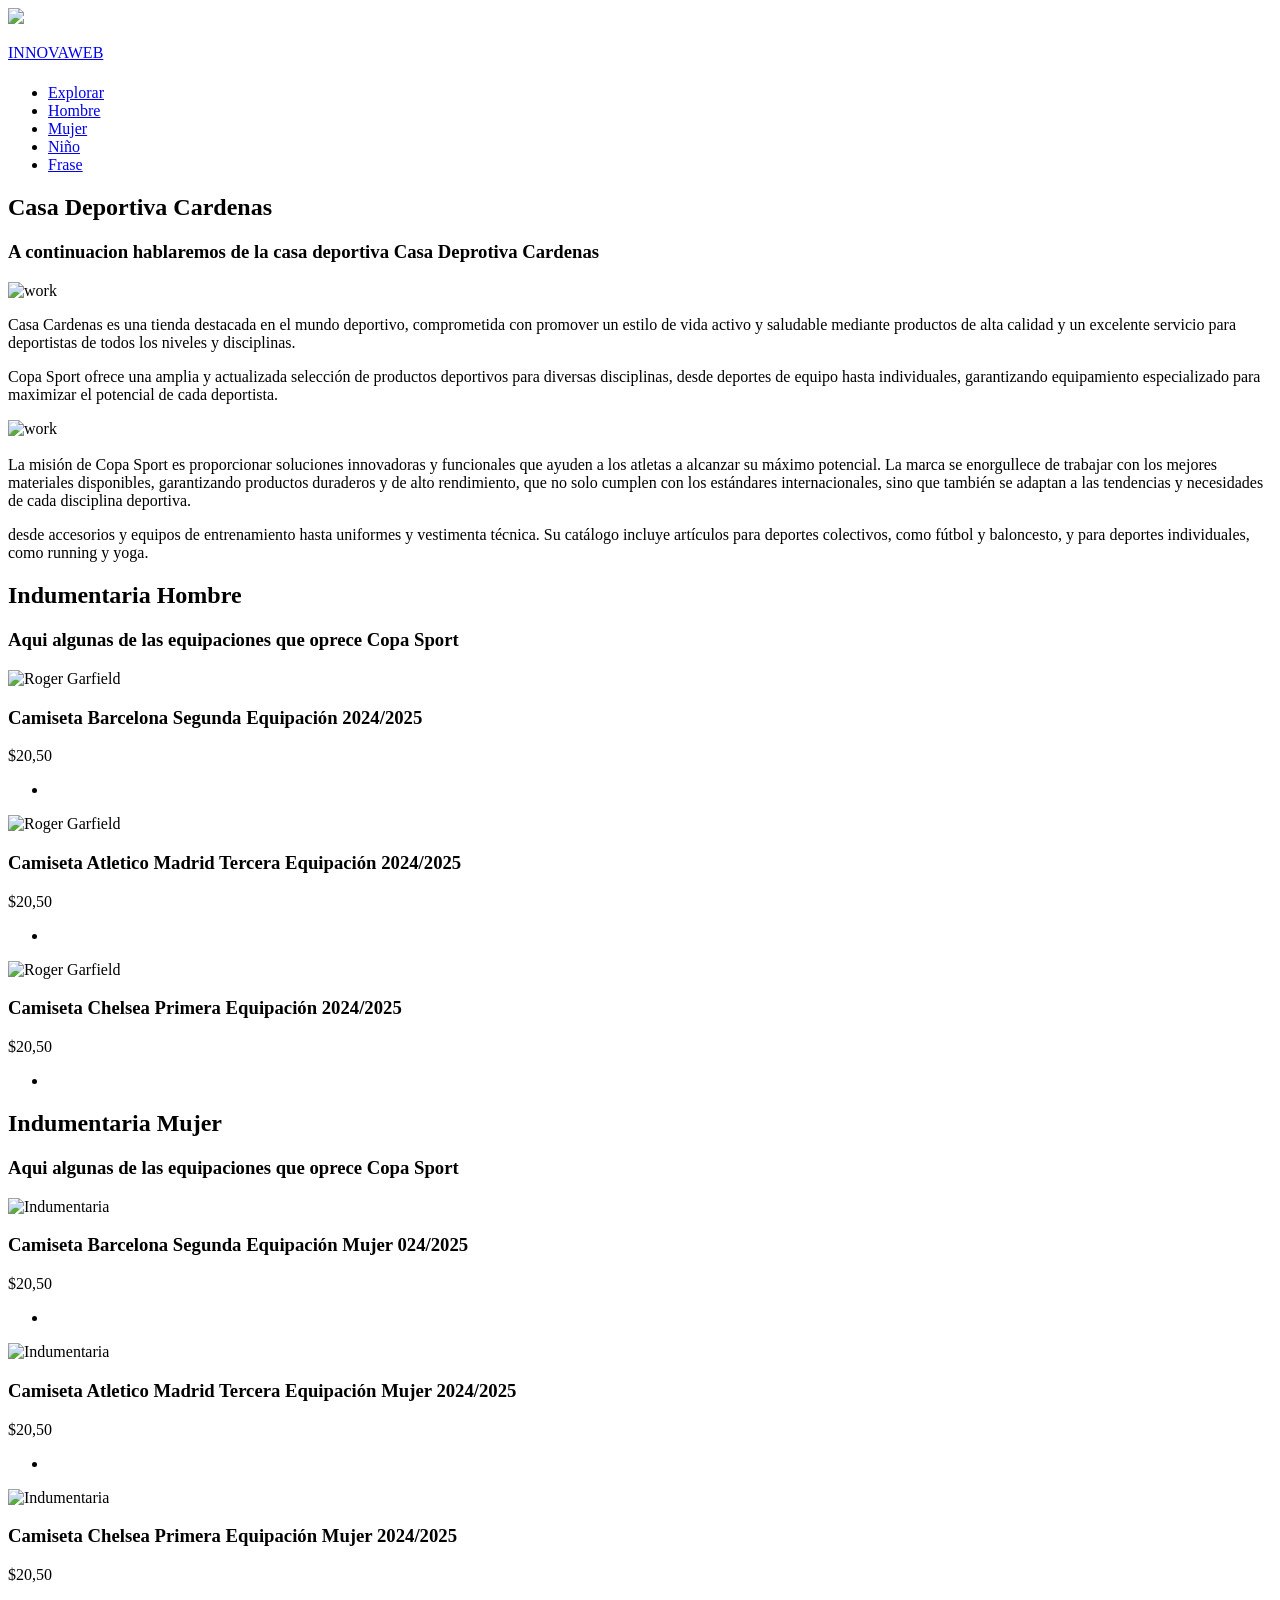
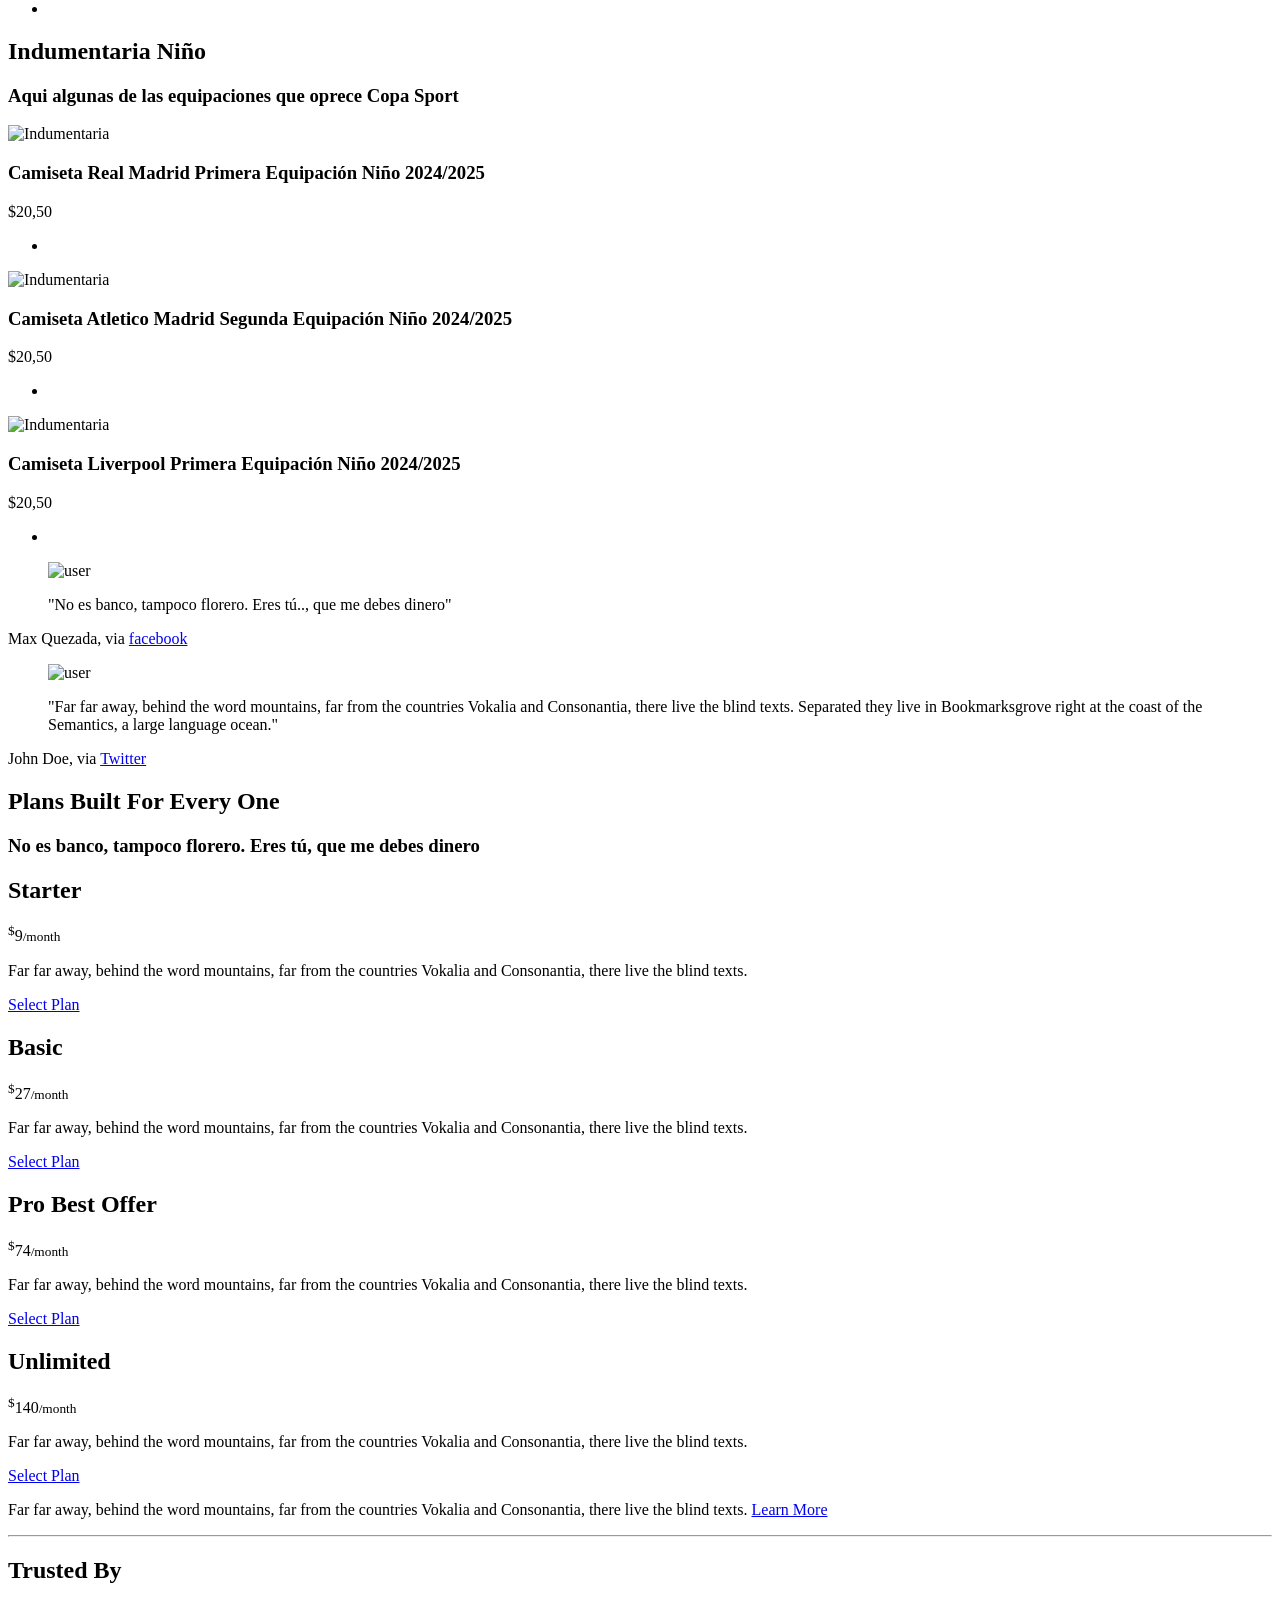
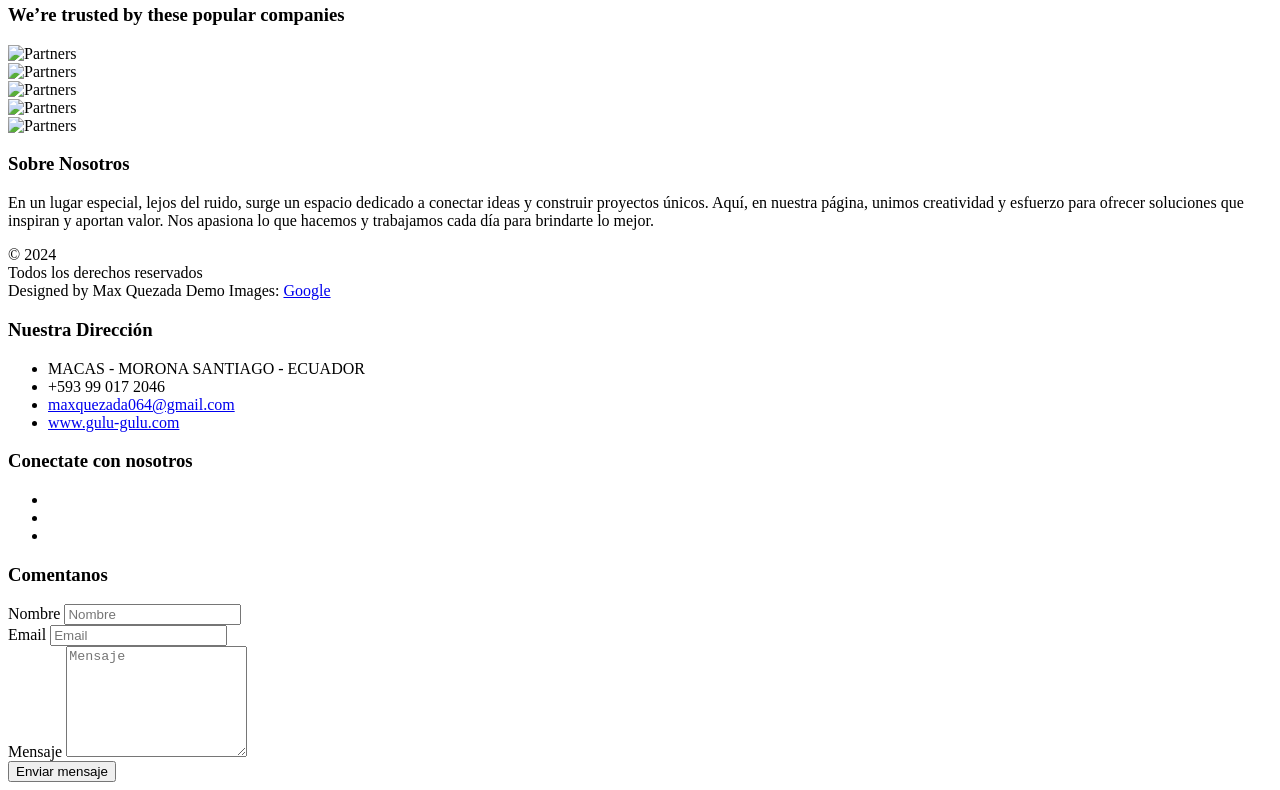
==== CARDENAS.html @ 596f9e13 "Add files via upload" ====
<!DOCTYPE html>
<!--[if lt IE 7]>      <html class="no-js lt-ie9 lt-ie8 lt-ie7"> <![endif]-->
<!--[if IE 7]>         <html class="no-js lt-ie9 lt-ie8"> <![endif]-->
<!--[if IE 8]>         <html class="no-js lt-ie9"> <![endif]-->
<!--[if gt IE 8]><!--> <html class="no-js"> <!--<![endif]-->
	<head>
	<meta charset="utf-8">
	<meta http-equiv="X-UA-Compatible" content="IE=edge">
	<title>Casa Cardenas</title>
	<meta name="viewport" content="width=device-width, initial-scale=1">
	<meta name="description" content="Free HTML5 Template by FREEHTML5.CO" />
	<meta name="keywords" content="free html5, free template, free bootstrap, html5, css3, mobile first, responsive" />
	<meta name="author" content="FREEHTML5.CO" />

	<meta property="og:title" content=""/>
	<meta property="og:image" content=""/>
	<meta property="og:url" content=""/>
	<meta property="og:site_name" content=""/>
	<meta property="og:description" content=""/>
	<meta name="twitter:title" content="" />
	<meta name="twitter:image" content="" />
	<meta name="twitter:url" content="" />
	<meta name="twitter:card" content="" />

	<!-- Place favicon.ico and apple-touch-icon.png in the root directory -->
	<link rel="shortcut icon" href="favicon.ico">

	<link href='https://fonts.googleapis.com/css?family=PT+Sans:400,700,400italic,700italic' rel='stylesheet' type='text/css'>
	
	<!-- Animate.css -->
	<link rel="stylesheet" href="css/animate.css">
	<!-- Icomoon Icon Fonts-->
	<link rel="stylesheet" href="css/icomoon.css">
	<!-- Simple Line Icons -->
	<link rel="stylesheet" href="css/simple-line-icons.css">
	<!-- Bootstrap  -->
	<link rel="stylesheet" href="css/bootstrap.css">
	<!-- Owl Carousel  -->
	<link rel="stylesheet" href="css/owl.carousel.min.css">
	<link rel="stylesheet" href="css/owl.theme.default.min.css">
	<!-- Style -->
	<link rel="stylesheet" href="css/style.css">


	<!-- Modernizr JS -->
	<script src="js/modernizr-2.6.2.min.js"></script>
	<!-- FOR IE9 below -->
	<!--[if lt IE 9]>
	<script src="js/respond.min.js"></script>
	<![endif]-->

	</head>
	<body>
	<header role="banner" id="fh5co-header">
		<div class="fluid-container">
			<nav class="navbar navbar-default">
				<div class="navbar-header" style="height: 60px;">
					<a href="index.html"><img  class="logo" src="images/logofinal.png"><p class="logo">INNOVAWEB</p></a>
				</div>
				<div id="navbar" class="navbar-collapse collapse">
					<ul class="nav navbar-nav navbar-right">
						<li><a href="#" data-nav-section="explore"><span>Explorar</span></a></li>
						<li><a href="#" data-nav-section="Hombre"><span>Hombre</span></a></li>
						<li><a href="#" data-nav-section="mujer"><span>Mujer</span></a></li>
						<li><a href="#" data-nav-section="niño"><span>Niño</span></a></li>
						<li><a href="#" data-nav-section="testimony"><span>Frase</span></a></li>
					</ul>
				</div>
			</nav>
	  </div>
	</header>



	<section id="fh5co-explore" data-section="explore">
		<div class="container">
			<div class="row">
				<div class="col-md-12 section-heading text-center">
					<h2 id="tite" class="to-animate">Casa Deportiva Cardenas</h2>
					<div class="row">
						<div class="col-md-8 col-md-offset-2 subtext to-animate">
							<h3>A continuacion hablaremos de la casa deportiva Casa Deprotiva Cardenas</h3>
						</div>
					</div>
				</div>
			</div>
		</div>
			

		<div class="fh5co-explore">
			<div class="container">
				<div class="row">
					<div class="col-md-8 col-md-push-5 to-animate-2">
						<img class="cardenas" src="images/cardenas1.jpg" alt="work">
					</div>
					<div class="col-md-4 col-md-pull-8 to-animate-2">
						<div class="mt">
							<p>Casa Cardenas es una tienda destacada en el mundo deportivo, comprometida con promover un estilo de vida activo 
								y saludable mediante productos de alta calidad y un excelente servicio para deportistas de todos los niveles y disciplinas.</p>
							<p>Copa Sport ofrece una amplia y actualizada selección de productos deportivos para diversas disciplinas, 
							desde deportes de equipo hasta individuales, garantizando equipamiento especializado para maximizar el potencial de cada deportista.</p>
							</ul>
						</div>
					</div>
					
				</div>
			</div>
		</div>


		<div class="fh5co-explore fh5co-explore-bg-color">
			<div class="container">
				<div class="row">
					<div class="col-md-8 col-md-pull-1 to-animate-3">
						<img class="cardenas2" src="images/cardenas3.jpg" alt="work" width="500%">
					</div>
					<div class="col-md-4 to-animate-3">
						<div class="mt">
							<div>
								<h3></h3>
								<p>La misión de Copa Sport es proporcionar soluciones innovadoras y funcionales 
									que ayuden a los atletas a alcanzar su máximo potencial. La marca se enorgullece de
									 trabajar con los mejores materiales disponibles, garantizando productos duraderos 
									 y de alto rendimiento, que no solo cumplen con los estándares internacionales, 
									 sino que también se adaptan a las tendencias y necesidades de cada disciplina deportiva.</p>
								<p>desde accesorios 
									y equipos de entrenamiento hasta
									uniformes y vestimenta técnica. Su catálogo incluye artículos para deportes colectivos, como fútbol y
									baloncesto, y para deportes individuales, como running y yoga.</p>
							</div>
						</div>
					</div>
				</div>
			</div>
		</div>		

		<section id="fh5co-team" data-section="Hombre">
			<div class="fh5co-team">
				<div class="container">
					<div class="row">
						<div class="col-md-12 section-heading text-center">
							<h2 class="to-animate">Indumentaria Hombre</h2>
							<div class="row">
								<div class="col-md-8 col-md-offset-2 subtext">
									<h3 class="to-animate">Aqui algunas de las equipaciones que oprece Copa Sport </h3>
								</div>
							</div>
						</div>
					</div>
	
					<div class="row">
						<div class="col-md-4">
							<div class="team-box text-center to-animate-2">
								<div class="user"><img class="img-reponsive" src="images/H/barce.png" alt="Roger Garfield"></div>
								<h3>Camiseta Barcelona Segunda Equipación 2024/2025</h3>
								<span class="position">$20,50</span>
								<ul class="social-media">
									<li><a href="https://www.facebook.com/profile.php?id=100075611397763" class="facebook"><i class="icon-facebook"></i></a></li>
								</ul>
							</div>
						</div>
	
					<div class="row">
						<div class="col-md-4">
							<div class="team-box text-center to-animate-2">
									<div class="user"><img class="img-reponsive" src="images/H/barcelona.png" alt="Roger Garfield"></div>
									<h3>Camiseta Atletico Madrid Tercera Equipación 2024/2025</h3>
									<span class="position">$20,50</span>
									<ul class="social-media">
										<li><a href="https://www.facebook.com/profile.php?id=100075611397763" class="facebook"><i class="icon-facebook"></i></a></li>
									</ul>
							</div>
						</div>
	
					<div class="row">
						<div class="col-md-4">
							<div class="team-box text-center to-animate-2">
										<div class="user"><img class="img-reponsive" src="images/H/barcelona2.avif" alt="Roger Garfield"></div>
										<h3>Camiseta Chelsea Primera Equipación 2024/2025</h3>
										<span class="position">$20,50</span>
										<ul class="social-media">
											<li><a href="https://www.facebook.com/profile.php?id=100075611397763" class="facebook"><i class="icon-facebook"></i></a></li>
										</ul>
							</div>
						</div>
					</div>
				</div>
			</div>
		</section>
	
		<section id="fh5co-team" data-section="mujer">
			<div class="fh5co-team">
				<div class="container">
					<div class="row">
						<div class="col-md-12 section-heading text-center">
							<h2 class="to-animate">Indumentaria Mujer</h2>
							<div class="row">
								<div class="col-md-8 col-md-offset-2 subtext">
									<h3 class="to-animate">Aqui algunas de las equipaciones que oprece Copa Sport </h3>
								</div>
							</div>
						</div>
					</div>
	
					<div class="row">
						<div class="col-md-4">
							<div class="team-box text-center to-animate-2">
								<div class="user"><img class="img-reponsive" src="images/M/españa2.png" alt="Indumentaria"></div>
								<h3>Camiseta Barcelona Segunda Equipación Mujer 024/2025</h3>
								<span class="position">$20,50</span>
								<ul class="social-media">
									<li><a href="https://www.facebook.com/profile.php?id=100075611397763" class="facebook"><i class="icon-facebook"></i></a></li>
								</ul>
							</div>
						</div>
	
					<div class="row">
						<div class="col-md-4">
							<div class="team-box text-center to-animate-2">
									<div class="user"><img class="img-reponsive" src="images/M/italia.png" alt="Indumentaria"></div>
									<h3>Camiseta Atletico Madrid Tercera Equipación Mujer 2024/2025</h3>
									<span class="position">$20,50</span>
									<ul class="social-media">
										<li><a href="https://www.facebook.com/profile.php?id=100075611397763" class="facebook"><i class="icon-facebook"></i></a></li>
									</ul>
							</div>
						</div>
	
					<div class="row">
						<div class="col-md-4">
							<div class="team-box text-center to-animate-2">
										<div class="user"><img class="img-reponsive" src="images/M/mexico.png" alt="Indumentaria"></div>
										<h3>Camiseta Chelsea Primera Equipación Mujer 2024/2025</h3>
	
										<span class="position">$20,50</span>
										<ul class="social-media">
											<li><a href="https://www.facebook.com/profile.php?id=100075611397763" class="facebook"><i class="icon-facebook"></i></a></li>
										</ul>
							</div>
						</div>
					</div>
				</div>
			</div>
		</section>
	
		<section id="fh5co-team" data-section="niño">
				<div class="container">
					<div class="row">
						<div class="col-md-12 section-heading text-center">
							<h2 class="to-animate">Indumentaria Niño</h2>
							<div class="row">
								<div class="col-md-8 col-md-offset-2 subtext">
									<h3 class="to-animate">Aqui algunas de las equipaciones que oprece Copa Sport </h3>
								</div>
							</div>
						</div>
					</div>
	
					<div class="row">
						<div class="col-md-4">
							<div class="team-box text-center to-animate-2">
								<div class="user"><img class="img-reponsive"  src="images/N/niño4.png" alt="Indumentaria"></div>
								<h3>Camiseta Real Madrid Primera Equipación Niño 2024/2025</h3>
								<span class="position">$20,50</span>
								<ul class="social-media">
									<li><a href="https://www.facebook.com/profile.php?id=100075611397763" class="facebook"><i class="icon-facebook"></i></a></li>
								</ul>
							</div>
						</div>
	
					<div class="row">
						<div class="col-md-4">
							<div class="team-box text-center to-animate-2">
									<div class="user"><img style="width: 100px;" class="img-reponsive" src="images/N/niño3.png" alt="Indumentaria"></div>
									<h3>Camiseta Atletico Madrid Segunda Equipación Niño 2024/2025</h3>
									<span class="position">$20,50</span>
									<ul class="social-media">
										<li><a href="https://www.facebook.com/profile.php?id=100075611397763" class="facebook"><i class="icon-facebook"></i></a></li>
									</ul>
							</div>
						</div>
	
					<div class="row">
						<div class="col-md-4">
							<div class="team-box text-center to-animate-2">
										<div class="user"><img class="img-reponsive" src="images/N/niño6.png" alt="Indumentaria"></div>
										<h3>Camiseta Liverpool Primera Equipación Niño 2024/2025</h3>
										<span class="position">$20,50</span>
										<ul class="social-media">
											<li><a href="https://www.facebook.com/profile.php?id=100075611397763" class="facebook"><i class="icon-facebook"></i></a></li>
										</ul>
							</div>
						</div>
					</div>
				</div>
			</div>
		</section>
	
	

	</section>
	<section id="fh5co-testimony" data-section="testimony">
		<div class="container">
			<div class="row">
				<div class="col-md-12 to-animate">
					<div class="wrap-testimony">
						<div class="owl-carousel-fullwidth">
							<div class="item">
								<div class="testimony-slide active text-center">
									<figure>
										<img src="images/foto.jpg" alt="user">
									</figure>
									<blockquote>
										<p>"No es banco, tampoco florero. Eres tú.., que me debes dinero"</p>
									</blockquote>
									<span>Max Quezada, via <a href="https://www.facebook.com/profile.php?id=100068853425227" class="twitter">facebook</a></span>
								</div>
							</div>
				
							<div class="item">
								<div class="testimony-slide active text-center">
									<figure>
										<img src="images/person2.jpg" alt="user">
									</figure>
									<blockquote>
										<p>"Far far away, behind the word mountains, far from the countries Vokalia and Consonantia, there live the blind texts. Separated they live in Bookmarksgrove right at the coast of the Semantics, a large language ocean."</p>
									</blockquote>
									<span>John Doe, via <a href="#" class="twitter">Twitter</a></span>
								</div>
							</div>
						</div>
					</div>
				</div>
			</div>
		</div>
	</section>


	
	<section id="fh5co-pricing" data-section="pricing">
		<div class="fh5co-pricing">
			<div class="container">
				<div class="row">
					<div class="col-md-12 section-heading text-center">
						<h2 class="to-animate">Plans Built For Every One</h2>
						<div class="row">
							<div class="col-md-8 col-md-offset-2 subtext">
								<h3 class="to-animate">No es banco, tampoco florero. Eres tú, que me debes dinero </h3>
							</div>
						</div>
					</div>
				</div>

				<div class="row">
					<div class="pricing">
						<div class="col-md-3">
							<div class="price-box to-animate-2">
								<h2 class="pricing-plan">Starter</h2>
								<div class="price"><sup class="currency">$</sup>9<small>/month</small></div>
								<p>Far far away, behind the word mountains, far from the countries Vokalia and Consonantia, there live the blind texts. </p>
								<a href="#" class="btn btn-select-plan btn-sm">Select Plan</a>
							</div>
						</div>

						<div class="col-md-3">
							<div class="price-box to-animate-2">
								<h2 class="pricing-plan">Basic</h2>
								<div class="price"><sup class="currency">$</sup>27<small>/month</small></div>
								<p>Far far away, behind the word mountains, far from the countries Vokalia and Consonantia, there live the blind texts. </p>
								<a href="#" class="btn btn-select-plan btn-sm">Select Plan</a>
							</div>
						</div>

						<div class="col-md-3">
							<div class="price-box to-animate-2 popular">
								<h2 class="pricing-plan pricing-plan-offer">Pro <span>Best Offer</span></h2>
								<div class="price"><sup class="currency">$</sup>74<small>/month</small></div>
								<p>Far far away, behind the word mountains, far from the countries Vokalia and Consonantia, there live the blind texts. </p>
								<a href="#" class="btn btn-select-plan btn-sm">Select Plan</a>
							</div>
						</div>

						<div class="col-md-3">
							<div class="price-box to-animate-2">
								<h2 class="pricing-plan">Unlimited</h2>
								<div class="price"><sup class="currency">$</sup>140<small>/month</small></div>
								<p>Far far away, behind the word mountains, far from the countries Vokalia and Consonantia, there live the blind texts. </p>
								<a href="#" class="btn btn-select-plan btn-sm">Select Plan</a>
							</div>
						</div>
					</div>
				</div>

				<div class="row">
					<div class="col-md-6 col-md-offset-3 to-animate">
						<p>Far far away, behind the word mountains, far from the countries Vokalia and Consonantia, there live the blind texts. <a href="#">Learn More</a></p>
					</div>
				</div>

			</div>
		</div>
	</section>
	
	<hr>

	<section id="fh5co-trusted" data-section="trusted">
		<div class="fh5co-trusted">
			<div class="container">
				<div class="row">
					<div class="col-md-12 section-heading text-center">
						<h2 class="to-animate">Trusted By</h2>
						<div class="row">
							<div class="col-md-8 col-md-offset-2 subtext">
								<h3 class="to-animate">We’re trusted by these popular companies</h3>
							</div>
						</div>
					</div>
				</div>
				<div class="row">
					 <div class="col-md-2 col-sm-3 col-xs-6 col-sm-offset-0 col-md-offset-1">
					 	<div class="partner-logo to-animate-2">
					 		<img src="images/logo1.png" alt="Partners" class="img-responsive">
					 	</div>
					 </div>
				    <div class="col-md-2 col-sm-3 col-xs-6">
				    	<div class="partner-logo to-animate-2">
				    		<img src="images/logo2.png" alt="Partners" class="img-responsive">
						</div>
				    </div>
				    <div class="col-md-2 col-sm-3 col-xs-6">
				    	<div class="partner-logo to-animate-2">
				    		<img src="images/logo3.png" alt="Partners" class="img-responsive">
				    	</div>
				    </div>
				    <div class="col-md-2 col-sm-3 col-xs-6">
				    	<div class="partner-logo to-animate-2">
				    		<img src="images/logo4.png" alt="Partners" class="img-responsive">
				    	</div>
				    </div>
				    <div class="col-md-2 col-sm-12 col-xs-12">
				    	<div class="partner-logo to-animate-2">
				    		<img src="images/logo5.png" alt="Partners" class="img-responsive">
				    	</div>
				    </div>
				</div>
			</div>
		</div>
	</section>

	<div id="fh5co-footer" role="contentinfo">
		<div class="container">
			<div class="row">
				<div class="col-md-4 to-animate">
					<h3 class="section-title">Sobre Nosotros</h3>
					<p>En un lugar especial, lejos del ruido, surge un espacio dedicado a conectar ideas y construir proyectos únicos. Aquí, en nuestra página, unimos creatividad y esfuerzo para ofrecer soluciones que inspiran y aportan valor. Nos apasiona lo que hacemos y trabajamos cada día para brindarte lo mejor.</p>
					<p class="copy-right">&copy; 2024 <br>Todos los derechos reservados <br>
						Designed by Max Quezada
						Demo Images: <a href="http://google.com/" target="_blank">Google</a>
					</p>
				</div>

				<div class="col-md-4 to-animate">
					<h3 class="section-title">Nuestra Dirección</h3>
					<ul class="contact-info">
						<li><i class="icon-map-marker"></i>MACAS - MORONA SANTIAGO - ECUADOR</li>
						<li><i class="icon-phone"></i>+593 99 017 2046</li>
						<li><i class="icon-envelope"></i><a href="#">maxquezada064@gmail.com</a></li>
						<li><i class="icon-globe2"></i><a href="#">www.gulu-gulu.com</a></li>
					</ul>
					<h3 class="section-title">Conectate con nosotros</h3>
					<ul class="social-media">
						<li><a href="https://www.facebook.com/profile.php?id=100068853425227" class="facebook"><i class="icon-facebook"></i></a></li>
						<li><a href="https://x.com/MaxQuezada2007?t=zRsdZg6CLL-bFSlGlH47og&s=09" class="twitter"><i class="icon-twitter"></i></a></li>
						<li><a href="https://www.instagram.com/maxquezada_/?igsh=YXZkN3l1MndxYjZ3#" class="instagram"><i class="icon-instagram"></i></a></li>
					</ul>
				</div>
				<div class="col-md-4 to-animate">
					<h3 class="section-title">Comentanos</h3>
					<form class="contact-form">
						<div class="form-group">
							<label for="name" class="sr-only">Nombre</label>
							<input type="name" class="form-control" id="name" placeholder="Nombre">
						</div>
						<div class="form-group">
							<label for="email" class="sr-only">Email</label>
							<input type="email" class="form-control" id="email" placeholder="Email">
						</div>
						<div class="form-group">
							<label for="message" class="sr-only">Mensaje</label>
							<textarea class="form-control" id="message" rows="7" placeholder="Mensaje"></textarea>
						</div>
						<div class="form-group">
							<input type="submit" id="btn-submit" class="btn btn-send-message btn-md" value="Enviar mensaje">
						</div>
					</form>
				</div>
			</div>
		</div>
	</div>
	<div id="map" class="fh5co-map"></div>

	
	<!-- jQuery -->
	<script src="js/jquery.min.js"></script>
	<!-- jQuery Easing -->
	<script src="js/jquery.easing.1.3.js"></script>
	<!-- Bootstrap -->
	<script src="js/bootstrap.min.js"></script>
	<!-- Waypoints -->
	<script src="js/jquery.waypoints.min.js"></script>
	<!-- Stellar Parallax -->
	<script src="js/jquery.stellar.min.js"></script>
	<!-- Owl Carousel -->
	<script src="js/owl.carousel.min.js"></script>
	<!-- Google Map -->
	<script src="https://maps.googleapis.com/maps/api/js?key=AIzaSyCefOgb1ZWqYtj7raVSmN4PL2WkTrc-KyA&sensor=false"></script>
	<script src="js/google_map.js"></script>
	<!-- Main JS (Do not remove) -->
	<script src="js/main.js"></script>

	</body>
</html>
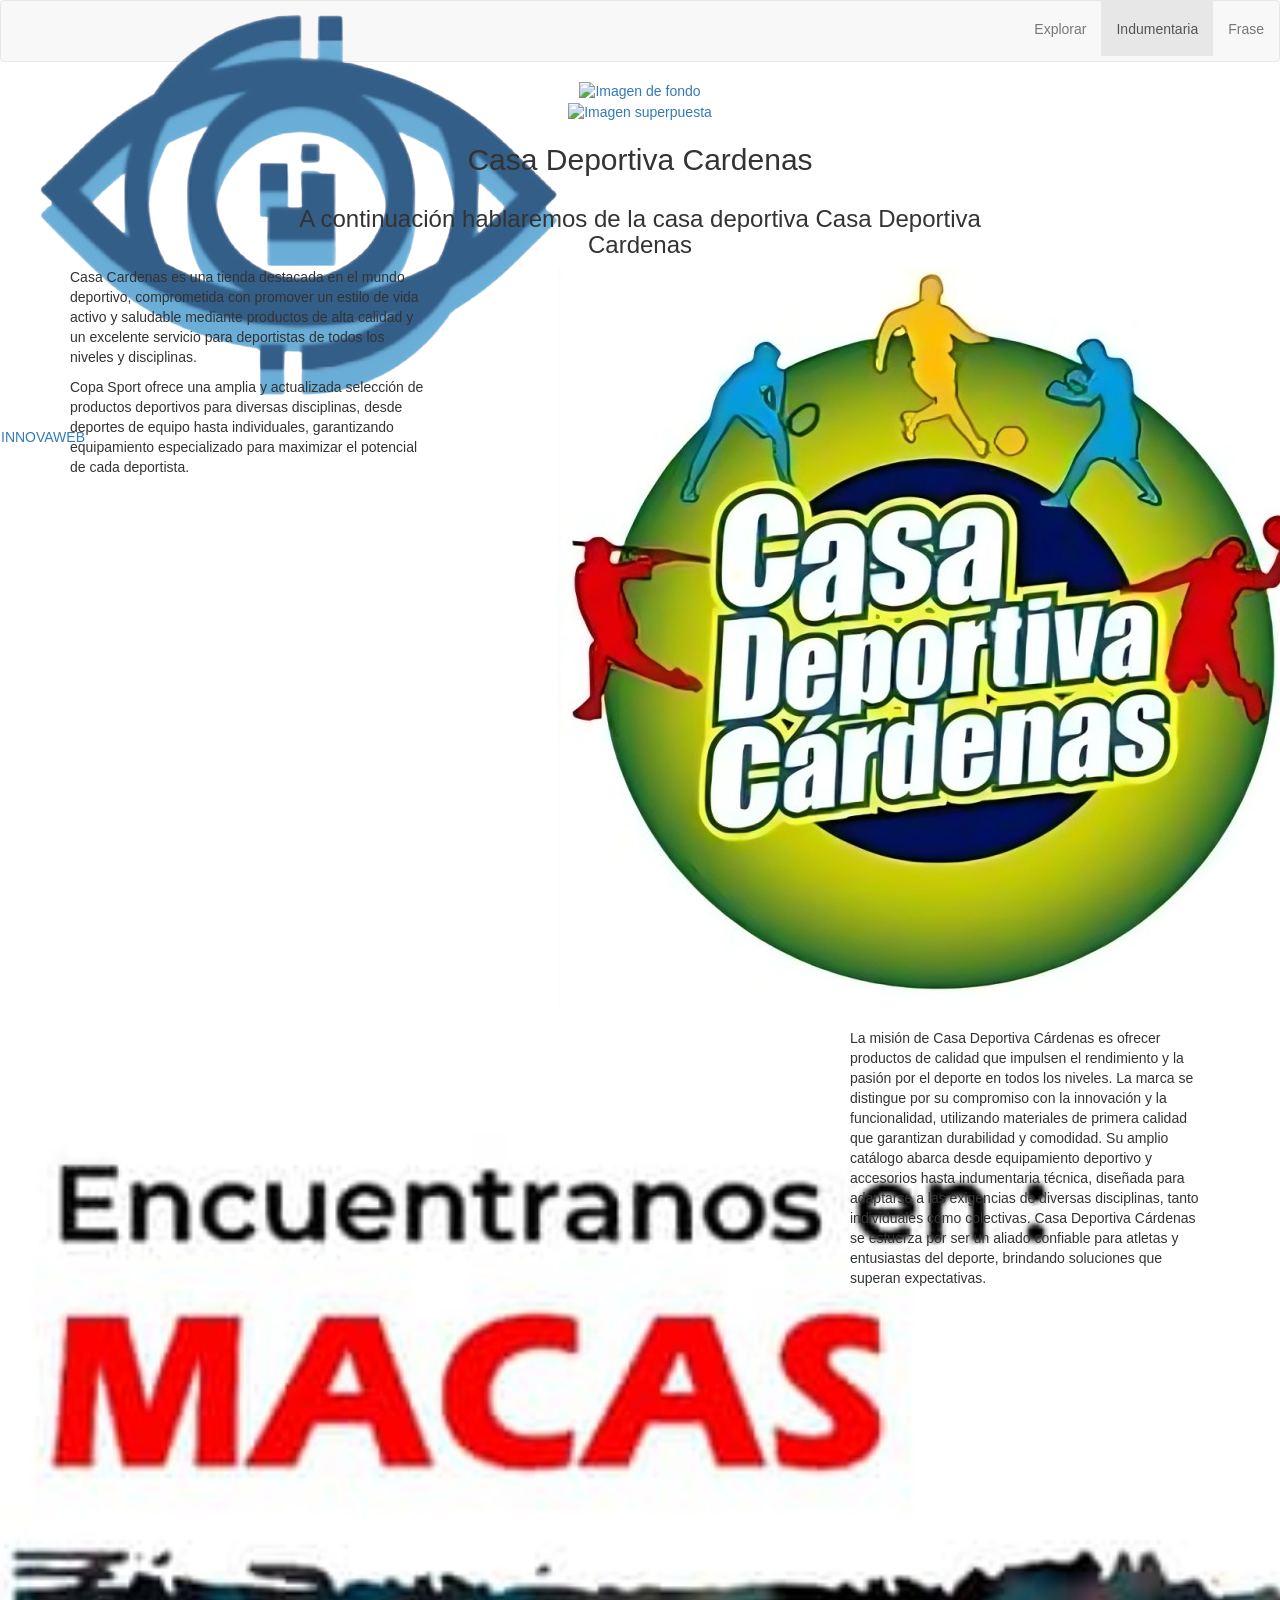
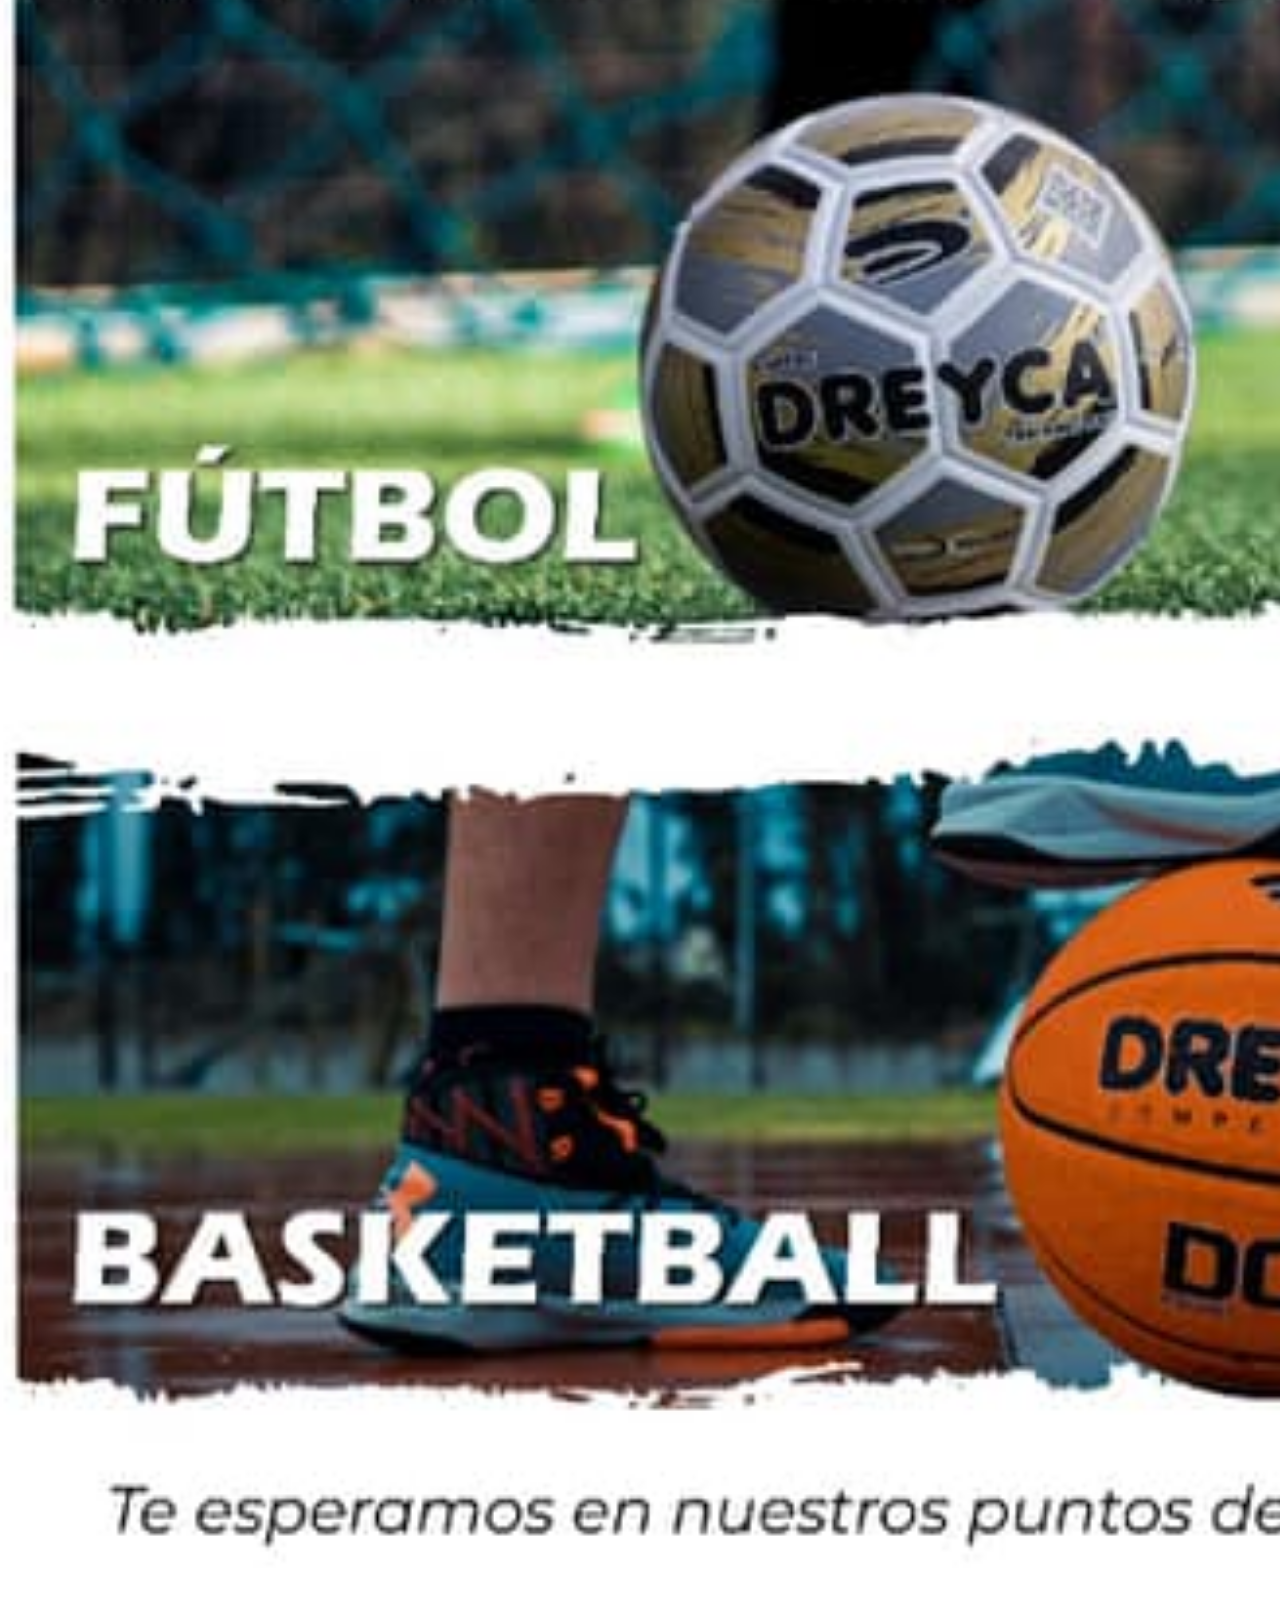
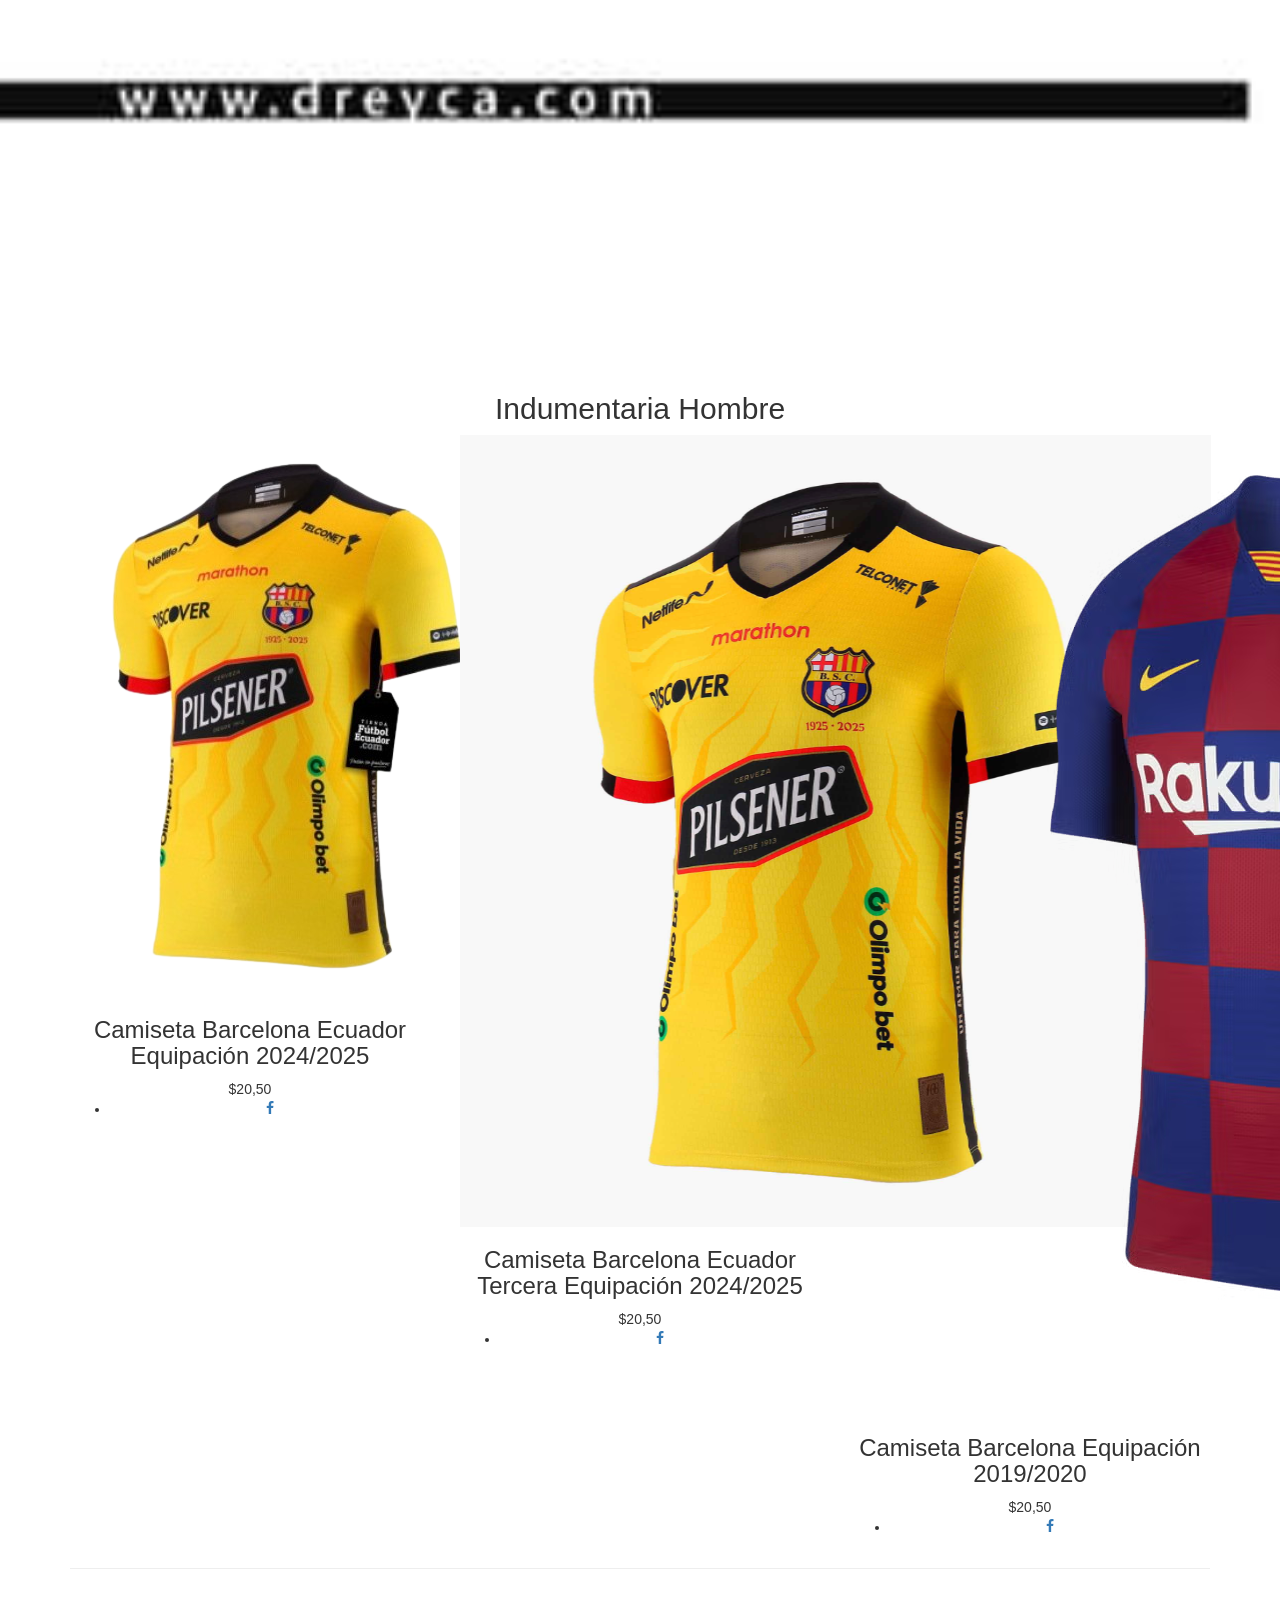
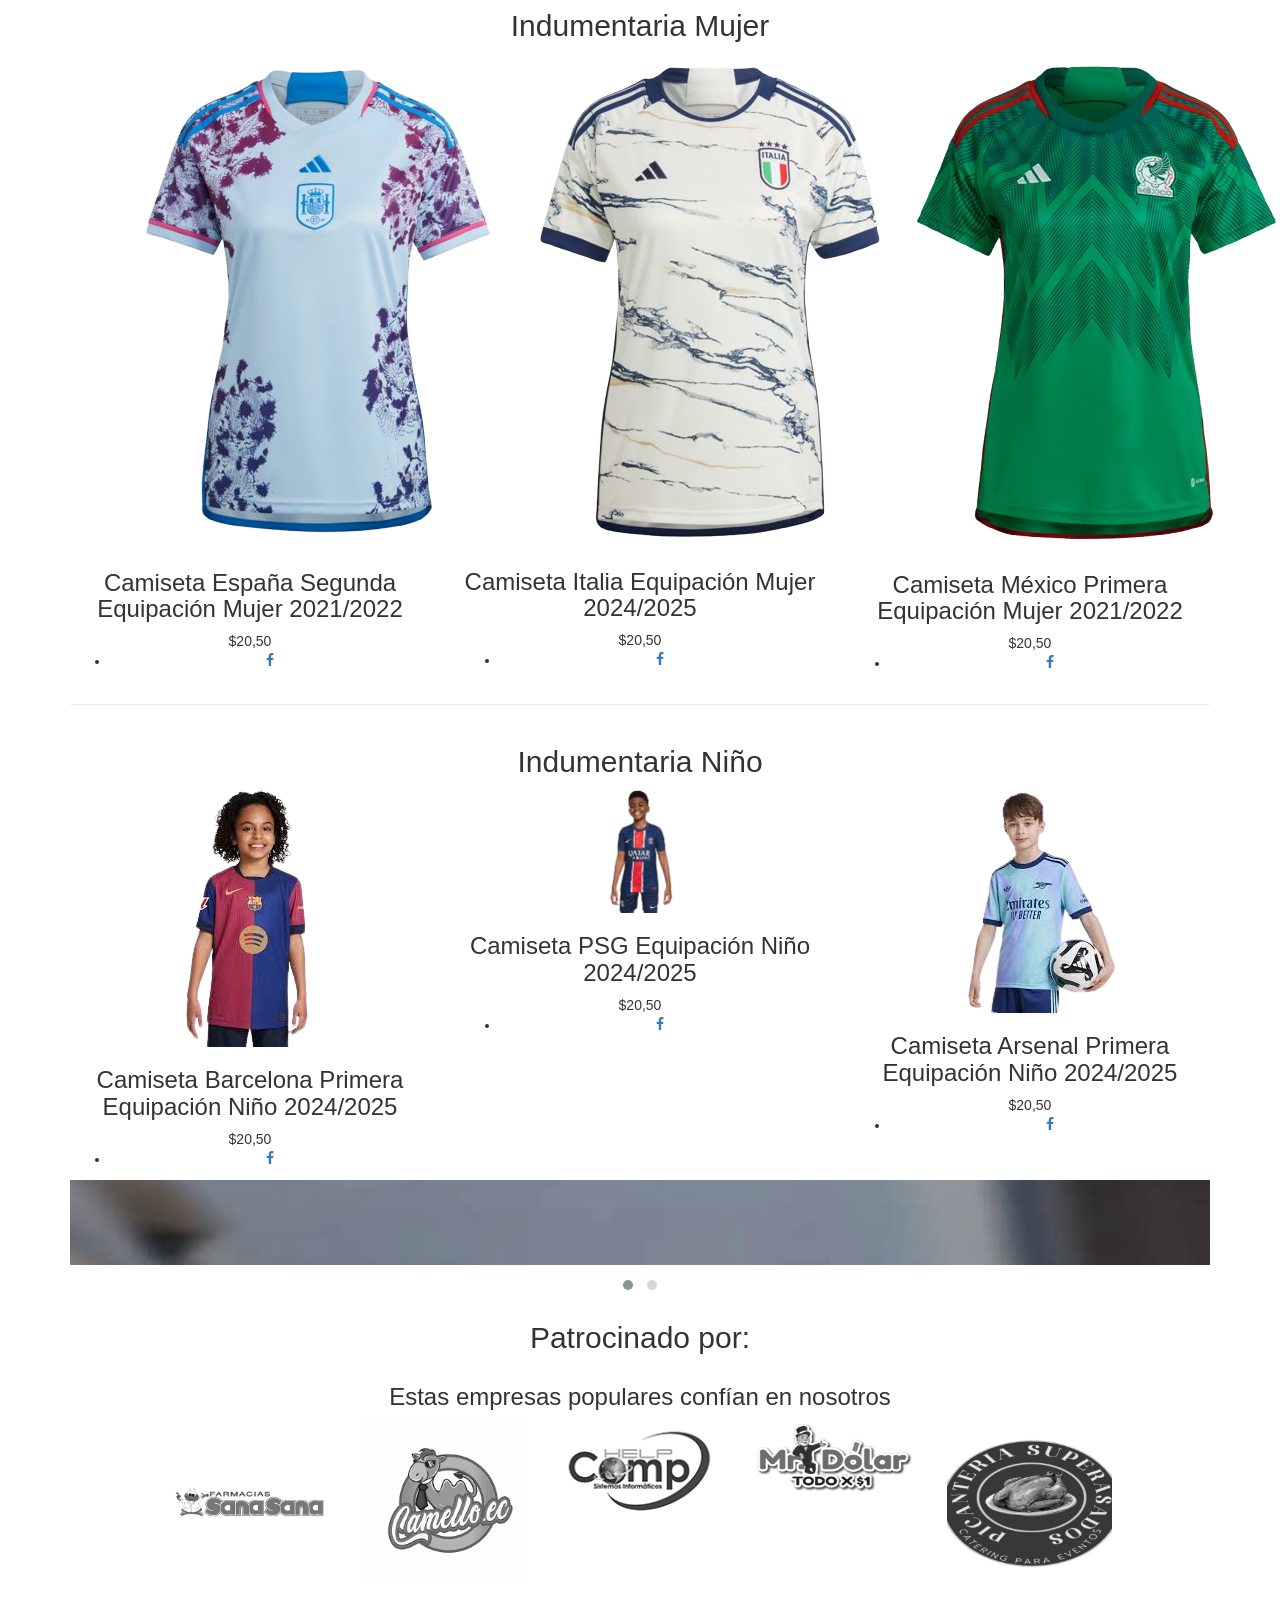
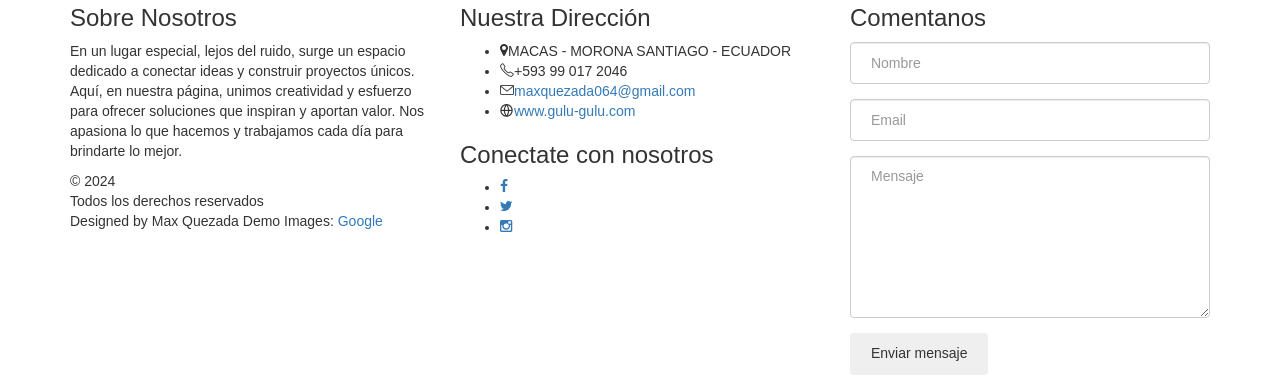
==== commit bed62c02: "Add files via upload" ====
--- a/CARDENAS.html
+++ b/CARDENAS.html
@@ -61,9 +61,7 @@
 				<div id="navbar" class="navbar-collapse collapse">
 					<ul class="nav navbar-nav navbar-right">
 						<li><a href="#" data-nav-section="explore"><span>Explorar</span></a></li>
-						<li><a href="#" data-nav-section="Hombre"><span>Hombre</span></a></li>
-						<li><a href="#" data-nav-section="mujer"><span>Mujer</span></a></li>
-						<li><a href="#" data-nav-section="niño"><span>Niño</span></a></li>
+						<li><a href="#" data-nav-section="indumentaria"><span>Indumentaria</span></a></li>
 						<li><a href="#" data-nav-section="testimony"><span>Frase</span></a></li>
 					</ul>
 				</div>
@@ -71,7 +69,10 @@
 	  </div>
 	</header>
 
-
+    <div class="image-container">
+		<center><a target="_blank" href="https://maps.app.goo.gl/fZyTsnypXH2MagyMA"><img src="images/mapa2.png"  alt="Imagen de fondo" class="background-image"></a></center>
+		<center><a target="_blank" href="https://maps.app.goo.gl/fZyTsnypXH2MagyMA"> <img src="images/ubi.png" alt="Imagen superpuesta" class="overlay-image"></a></center>
+    </div>
 
 	<section id="fh5co-explore" data-section="explore">
 		<div class="container">
@@ -80,7 +81,7 @@
 					<h2 id="tite" class="to-animate">Casa Deportiva Cardenas</h2>
 					<div class="row">
 						<div class="col-md-8 col-md-offset-2 subtext to-animate">
-							<h3>A continuacion hablaremos de la casa deportiva Casa Deprotiva Cardenas</h3>
+							<h3>A continuación hablaremos de la casa deportiva Casa Deportiva Cardenas</h3>
 						</div>
 					</div>
 				</div>
@@ -92,7 +93,7 @@
 			<div class="container">
 				<div class="row">
 					<div class="col-md-8 col-md-push-5 to-animate-2">
-						<img class="cardenas" src="images/cardenas1.jpg" alt="work">
+						<img class="no1" src="images/cardenas1.jpg" alt="work">
 					</div>
 					<div class="col-md-4 col-md-pull-8 to-animate-2">
 						<div class="mt">
@@ -119,15 +120,13 @@
 						<div class="mt">
 							<div>
 								<h3></h3>
-								<p>La misión de Copa Sport es proporcionar soluciones innovadoras y funcionales 
-									que ayuden a los atletas a alcanzar su máximo potencial. La marca se enorgullece de
-									 trabajar con los mejores materiales disponibles, garantizando productos duraderos 
-									 y de alto rendimiento, que no solo cumplen con los estándares internacionales, 
-									 sino que también se adaptan a las tendencias y necesidades de cada disciplina deportiva.</p>
-								<p>desde accesorios 
-									y equipos de entrenamiento hasta
-									uniformes y vestimenta técnica. Su catálogo incluye artículos para deportes colectivos, como fútbol y
-									baloncesto, y para deportes individuales, como running y yoga.</p>
+								<p>La misión de Casa Deportiva Cárdenas es ofrecer productos de calidad que impulsen el rendimiento 
+									y la pasión por el deporte en todos los niveles. La marca se distingue por su compromiso con la 
+									innovación y la funcionalidad, utilizando materiales de primera calidad que garantizan durabilidad 
+									y comodidad. Su amplio catálogo abarca desde equipamiento deportivo y accesorios hasta indumentaria 
+									técnica, diseñada para adaptarse a las exigencias de diversas disciplinas, tanto individuales como 
+									colectivas. Casa Deportiva Cárdenas se esfuerza por ser un aliado confiable para atletas y entusiastas 
+									del deporte, brindando soluciones que superan expectativas.</p>
 							</div>
 						</div>
 					</div>
@@ -135,161 +134,124 @@
 			</div>
 		</div>		
 
-		<section id="fh5co-team" data-section="Hombre">
+		<section id="fh5co-team" data-section="indumentaria">
 			<div class="fh5co-team">
 				<div class="container">
+					<!-- Sección Hombre -->
 					<div class="row">
 						<div class="col-md-12 section-heading text-center">
 							<h2 class="to-animate">Indumentaria Hombre</h2>
-							<div class="row">
-								<div class="col-md-8 col-md-offset-2 subtext">
-									<h3 class="to-animate">Aqui algunas de las equipaciones que oprece Copa Sport </h3>
-								</div>
-							</div>
-						</div>
-					</div>
-	
+						</div>
+					</div>
 					<div class="row">
 						<div class="col-md-4">
 							<div class="team-box text-center to-animate-2">
 								<div class="user"><img class="img-reponsive" src="images/H/barce.png" alt="Roger Garfield"></div>
-								<h3>Camiseta Barcelona Segunda Equipación 2024/2025</h3>
-								<span class="position">$20,50</span>
-								<ul class="social-media">
-									<li><a href="https://www.facebook.com/profile.php?id=100075611397763" class="facebook"><i class="icon-facebook"></i></a></li>
-								</ul>
-							</div>
-						</div>
-	
-					<div class="row">
-						<div class="col-md-4">
-							<div class="team-box text-center to-animate-2">
-									<div class="user"><img class="img-reponsive" src="images/H/barcelona.png" alt="Roger Garfield"></div>
-									<h3>Camiseta Atletico Madrid Tercera Equipación 2024/2025</h3>
-									<span class="position">$20,50</span>
-									<ul class="social-media">
-										<li><a href="https://www.facebook.com/profile.php?id=100075611397763" class="facebook"><i class="icon-facebook"></i></a></li>
-									</ul>
-							</div>
-						</div>
-	
-					<div class="row">
-						<div class="col-md-4">
-							<div class="team-box text-center to-animate-2">
-										<div class="user"><img class="img-reponsive" src="images/H/barcelona2.avif" alt="Roger Garfield"></div>
-										<h3>Camiseta Chelsea Primera Equipación 2024/2025</h3>
-										<span class="position">$20,50</span>
-										<ul class="social-media">
-											<li><a href="https://www.facebook.com/profile.php?id=100075611397763" class="facebook"><i class="icon-facebook"></i></a></li>
-										</ul>
-							</div>
-						</div>
-					</div>
-				</div>
-			</div>
-		</section>
-	
-		<section id="fh5co-team" data-section="mujer">
-			<div class="fh5co-team">
-				<div class="container">
+								<h3>Camiseta Barcelona Ecuador Equipación 2024/2025</h3>
+								<span class="position">$20,50</span>
+								<ul class="social-media">
+									<li><a href="https://www.facebook.com/profile.php?id=100075611397763" class="facebook"><i class="icon-facebook"></i></a></li>
+								</ul>
+							</div>
+						</div>
+						<div class="col-md-4">
+							<div class="team-box text-center to-animate-2">
+								<div class="user"><img class="img-reponsive" src="images/H/barcelona.png" alt="Roger Garfield"></div>
+								<h3>Camiseta Barcelona Ecuador Tercera Equipación 2024/2025</h3>
+								<span class="position">$20,50</span>
+								<ul class="social-media">
+									<li><a href="https://www.facebook.com/profile.php?id=100075611397763" class="facebook"><i class="icon-facebook"></i></a></li>
+								</ul>
+							</div>
+						</div>
+						<div class="col-md-4">
+							<div class="team-box text-center to-animate-2">
+								<div class="user"><img class="img-reponsive" src="images/H/barcelona2.avif" alt="Roger Garfield"></div>
+								<h3>Camiseta Barcelona Equipación 2019/2020</h3>
+								<span class="position">$20,50</span>
+								<ul class="social-media">
+									<li><a href="https://www.facebook.com/profile.php?id=100075611397763" class="facebook"><i class="icon-facebook"></i></a></li>
+								</ul>
+							</div>
+						</div>
+					</div>
+					<hr>
+		
+					<!-- Sección Mujer -->
 					<div class="row">
 						<div class="col-md-12 section-heading text-center">
 							<h2 class="to-animate">Indumentaria Mujer</h2>
-							<div class="row">
-								<div class="col-md-8 col-md-offset-2 subtext">
-									<h3 class="to-animate">Aqui algunas de las equipaciones que oprece Copa Sport </h3>
-								</div>
-							</div>
-						</div>
-					</div>
-	
+						</div>
+					</div>
 					<div class="row">
 						<div class="col-md-4">
 							<div class="team-box text-center to-animate-2">
 								<div class="user"><img class="img-reponsive" src="images/M/españa2.png" alt="Indumentaria"></div>
-								<h3>Camiseta Barcelona Segunda Equipación Mujer 024/2025</h3>
-								<span class="position">$20,50</span>
-								<ul class="social-media">
-									<li><a href="https://www.facebook.com/profile.php?id=100075611397763" class="facebook"><i class="icon-facebook"></i></a></li>
-								</ul>
-							</div>
-						</div>
-	
-					<div class="row">
-						<div class="col-md-4">
-							<div class="team-box text-center to-animate-2">
-									<div class="user"><img class="img-reponsive" src="images/M/italia.png" alt="Indumentaria"></div>
-									<h3>Camiseta Atletico Madrid Tercera Equipación Mujer 2024/2025</h3>
-									<span class="position">$20,50</span>
-									<ul class="social-media">
-										<li><a href="https://www.facebook.com/profile.php?id=100075611397763" class="facebook"><i class="icon-facebook"></i></a></li>
-									</ul>
-							</div>
-						</div>
-	
-					<div class="row">
-						<div class="col-md-4">
-							<div class="team-box text-center to-animate-2">
-										<div class="user"><img class="img-reponsive" src="images/M/mexico.png" alt="Indumentaria"></div>
-										<h3>Camiseta Chelsea Primera Equipación Mujer 2024/2025</h3>
-	
-										<span class="position">$20,50</span>
-										<ul class="social-media">
-											<li><a href="https://www.facebook.com/profile.php?id=100075611397763" class="facebook"><i class="icon-facebook"></i></a></li>
-										</ul>
-							</div>
-						</div>
-					</div>
-				</div>
-			</div>
-		</section>
-	
-		<section id="fh5co-team" data-section="niño">
-				<div class="container">
+								<h3>Camiseta España Segunda Equipación Mujer 2021/2022</h3>
+								<span class="position">$20,50</span>
+								<ul class="social-media">
+									<li><a href="https://www.facebook.com/profile.php?id=100075611397763" class="facebook"><i class="icon-facebook"></i></a></li>
+								</ul>
+							</div>
+						</div>
+						<div class="col-md-4">
+							<div class="team-box text-center to-animate-2">
+								<div class="user"><img class="img-reponsive" src="images/M/italia.png" alt="Indumentaria"></div>
+								<h3>Camiseta Italia Equipación Mujer 2024/2025</h3>
+								<span class="position">$20,50</span>
+								<ul class="social-media">
+									<li><a href="https://www.facebook.com/profile.php?id=100075611397763" class="facebook"><i class="icon-facebook"></i></a></li>
+								</ul>
+							</div>
+						</div>
+						<div class="col-md-4">
+							<div class="team-box text-center to-animate-2">
+								<div class="user"><img class="img-reponsive" src="images/M/mexico.png" alt="Indumentaria"></div>
+								<h3>Camiseta México Primera Equipación Mujer 2021/2022</h3>
+								<span class="position">$20,50</span>
+								<ul class="social-media">
+									<li><a href="https://www.facebook.com/profile.php?id=100075611397763" class="facebook"><i class="icon-facebook"></i></a></li>
+								</ul>
+							</div>
+						</div>
+					</div>
+					<hr>
+		
+					<!-- Sección Niño -->
 					<div class="row">
 						<div class="col-md-12 section-heading text-center">
 							<h2 class="to-animate">Indumentaria Niño</h2>
-							<div class="row">
-								<div class="col-md-8 col-md-offset-2 subtext">
-									<h3 class="to-animate">Aqui algunas de las equipaciones que oprece Copa Sport </h3>
-								</div>
-							</div>
-						</div>
-					</div>
-	
-					<div class="row">
-						<div class="col-md-4">
-							<div class="team-box text-center to-animate-2">
-								<div class="user"><img class="img-reponsive"  src="images/N/niño4.png" alt="Indumentaria"></div>
-								<h3>Camiseta Real Madrid Primera Equipación Niño 2024/2025</h3>
-								<span class="position">$20,50</span>
-								<ul class="social-media">
-									<li><a href="https://www.facebook.com/profile.php?id=100075611397763" class="facebook"><i class="icon-facebook"></i></a></li>
-								</ul>
-							</div>
-						</div>
-	
-					<div class="row">
-						<div class="col-md-4">
-							<div class="team-box text-center to-animate-2">
-									<div class="user"><img style="width: 100px;" class="img-reponsive" src="images/N/niño3.png" alt="Indumentaria"></div>
-									<h3>Camiseta Atletico Madrid Segunda Equipación Niño 2024/2025</h3>
-									<span class="position">$20,50</span>
-									<ul class="social-media">
-										<li><a href="https://www.facebook.com/profile.php?id=100075611397763" class="facebook"><i class="icon-facebook"></i></a></li>
-									</ul>
-							</div>
-						</div>
-	
-					<div class="row">
-						<div class="col-md-4">
-							<div class="team-box text-center to-animate-2">
-										<div class="user"><img class="img-reponsive" src="images/N/niño6.png" alt="Indumentaria"></div>
-										<h3>Camiseta Liverpool Primera Equipación Niño 2024/2025</h3>
-										<span class="position">$20,50</span>
-										<ul class="social-media">
-											<li><a href="https://www.facebook.com/profile.php?id=100075611397763" class="facebook"><i class="icon-facebook"></i></a></li>
-										</ul>
+						</div>
+					</div>
+					<div class="row">
+						<div class="col-md-4">
+							<div class="team-box text-center to-animate-2">
+								<div class="user"><img class="img-reponsive" src="images/N/niño4.png" alt="Indumentaria"></div>
+								<h3>Camiseta Barcelona Primera Equipación Niño 2024/2025</h3>
+								<span class="position">$20,50</span>
+								<ul class="social-media">
+									<li><a href="https://www.facebook.com/profile.php?id=100075611397763" class="facebook"><i class="icon-facebook"></i></a></li>
+								</ul>
+							</div>
+						</div>
+						<div class="col-md-4">
+							<div class="team-box text-center to-animate-2">
+								<div class="user"><img style="width: 100px;" class="img-reponsive" src="images/N/niño3.png" alt="Indumentaria"></div>
+								<h3>Camiseta PSG Equipación Niño 2024/2025</h3>
+								<span class="position">$20,50</span>
+								<ul class="social-media">
+									<li><a href="https://www.facebook.com/profile.php?id=100075611397763" class="facebook"><i class="icon-facebook"></i></a></li>
+								</ul>
+							</div>
+						</div>
+						<div class="col-md-4">
+							<div class="team-box text-center to-animate-2">
+								<div class="user"><img class="img-reponsive" src="images/N/niño6.png" alt="Indumentaria"></div>
+								<h3>Camiseta Arsenal Primera Equipación Niño 2024/2025</h3>
+								<span class="position">$20,50</span>
+								<ul class="social-media">
+									<li><a href="https://www.facebook.com/profile.php?id=100075611397763" class="facebook"><i class="icon-facebook"></i></a></li>
+								</ul>
 							</div>
 						</div>
 					</div>
@@ -300,6 +262,7 @@
 	
 
 	</section>
+
 	<section id="fh5co-testimony" data-section="testimony">
 		<div class="container">
 			<div class="row">
@@ -312,7 +275,7 @@
 										<img src="images/foto.jpg" alt="user">
 									</figure>
 									<blockquote>
-										<p>"No es banco, tampoco florero. Eres tú.., que me debes dinero"</p>
+										<p>"LA VIRTUD DEL INFORMÁTICO ES LA PACIENCIA"</p>
 									</blockquote>
 									<span>Max Quezada, via <a href="https://www.facebook.com/profile.php?id=100068853425227" class="twitter">facebook</a></span>
 								</div>
@@ -324,9 +287,9 @@
 										<img src="images/person2.jpg" alt="user">
 									</figure>
 									<blockquote>
-										<p>"Far far away, behind the word mountains, far from the countries Vokalia and Consonantia, there live the blind texts. Separated they live in Bookmarksgrove right at the coast of the Semantics, a large language ocean."</p>
+										<p>"Aquí puedes editar el código, colocar la frase y foto que tu desees"</p>
 									</blockquote>
-									<span>John Doe, via <a href="#" class="twitter">Twitter</a></span>
+									<span>[Nombre] <a href="#" class="twitter">Twitter</a></span>
 								</div>
 							</div>
 						</div>
@@ -335,84 +298,16 @@
 			</div>
 		</div>
 	</section>
-
-
-	
-	<section id="fh5co-pricing" data-section="pricing">
-		<div class="fh5co-pricing">
-			<div class="container">
-				<div class="row">
-					<div class="col-md-12 section-heading text-center">
-						<h2 class="to-animate">Plans Built For Every One</h2>
-						<div class="row">
-							<div class="col-md-8 col-md-offset-2 subtext">
-								<h3 class="to-animate">No es banco, tampoco florero. Eres tú, que me debes dinero </h3>
-							</div>
-						</div>
-					</div>
-				</div>
-
-				<div class="row">
-					<div class="pricing">
-						<div class="col-md-3">
-							<div class="price-box to-animate-2">
-								<h2 class="pricing-plan">Starter</h2>
-								<div class="price"><sup class="currency">$</sup>9<small>/month</small></div>
-								<p>Far far away, behind the word mountains, far from the countries Vokalia and Consonantia, there live the blind texts. </p>
-								<a href="#" class="btn btn-select-plan btn-sm">Select Plan</a>
-							</div>
-						</div>
-
-						<div class="col-md-3">
-							<div class="price-box to-animate-2">
-								<h2 class="pricing-plan">Basic</h2>
-								<div class="price"><sup class="currency">$</sup>27<small>/month</small></div>
-								<p>Far far away, behind the word mountains, far from the countries Vokalia and Consonantia, there live the blind texts. </p>
-								<a href="#" class="btn btn-select-plan btn-sm">Select Plan</a>
-							</div>
-						</div>
-
-						<div class="col-md-3">
-							<div class="price-box to-animate-2 popular">
-								<h2 class="pricing-plan pricing-plan-offer">Pro <span>Best Offer</span></h2>
-								<div class="price"><sup class="currency">$</sup>74<small>/month</small></div>
-								<p>Far far away, behind the word mountains, far from the countries Vokalia and Consonantia, there live the blind texts. </p>
-								<a href="#" class="btn btn-select-plan btn-sm">Select Plan</a>
-							</div>
-						</div>
-
-						<div class="col-md-3">
-							<div class="price-box to-animate-2">
-								<h2 class="pricing-plan">Unlimited</h2>
-								<div class="price"><sup class="currency">$</sup>140<small>/month</small></div>
-								<p>Far far away, behind the word mountains, far from the countries Vokalia and Consonantia, there live the blind texts. </p>
-								<a href="#" class="btn btn-select-plan btn-sm">Select Plan</a>
-							</div>
-						</div>
-					</div>
-				</div>
-
-				<div class="row">
-					<div class="col-md-6 col-md-offset-3 to-animate">
-						<p>Far far away, behind the word mountains, far from the countries Vokalia and Consonantia, there live the blind texts. <a href="#">Learn More</a></p>
-					</div>
-				</div>
-
-			</div>
-		</div>
-	</section>
-	
-	<hr>
 
 	<section id="fh5co-trusted" data-section="trusted">
 		<div class="fh5co-trusted">
 			<div class="container">
 				<div class="row">
 					<div class="col-md-12 section-heading text-center">
-						<h2 class="to-animate">Trusted By</h2>
+						<h2 class="to-animate">Patrocinado por:</h2>
 						<div class="row">
 							<div class="col-md-8 col-md-offset-2 subtext">
-								<h3 class="to-animate">We’re trusted by these popular companies</h3>
+								<h3 class="to-animate">Estas empresas populares confían en nosotros</h3>
 							</div>
 						</div>
 					</div>
@@ -420,27 +315,27 @@
 				<div class="row">
 					 <div class="col-md-2 col-sm-3 col-xs-6 col-sm-offset-0 col-md-offset-1">
 					 	<div class="partner-logo to-animate-2">
-					 		<img src="images/logo1.png" alt="Partners" class="img-responsive">
+					 		<img src="images/sana.png" alt="Partners" class="img-responsive">
 					 	</div>
 					 </div>
 				    <div class="col-md-2 col-sm-3 col-xs-6">
 				    	<div class="partner-logo to-animate-2">
-				    		<img src="images/logo2.png" alt="Partners" class="img-responsive">
+				    		<img src="images/camello.png" alt="Partners" class="img-responsive">
 						</div>
 				    </div>
 				    <div class="col-md-2 col-sm-3 col-xs-6">
 				    	<div class="partner-logo to-animate-2">
-				    		<img src="images/logo3.png" alt="Partners" class="img-responsive">
+				    		<img src="images/comp.png" alt="Partners" class="img-responsive">
 				    	</div>
 				    </div>
 				    <div class="col-md-2 col-sm-3 col-xs-6">
 				    	<div class="partner-logo to-animate-2">
-				    		<img src="images/logo4.png" alt="Partners" class="img-responsive">
+				    		<img src="images/dolar.png" alt="Partners" class="img-responsive">
 				    	</div>
 				    </div>
 				    <div class="col-md-2 col-sm-12 col-xs-12">
 				    	<div class="partner-logo to-animate-2">
-				    		<img src="images/logo5.png" alt="Partners" class="img-responsive">
+				    		<img src="images/asado.png" alt="Partners" class="img-responsive">
 				    	</div>
 				    </div>
 				</div>
@@ -513,9 +408,6 @@
 	<script src="js/jquery.stellar.min.js"></script>
 	<!-- Owl Carousel -->
 	<script src="js/owl.carousel.min.js"></script>
-	<!-- Google Map -->
-	<script src="https://maps.googleapis.com/maps/api/js?key=AIzaSyCefOgb1ZWqYtj7raVSmN4PL2WkTrc-KyA&sensor=false"></script>
-	<script src="js/google_map.js"></script>
 	<!-- Main JS (Do not remove) -->
 	<script src="js/main.js"></script>
 
--- a/css/icomoon.css
+++ b/css/icomoon.css
@@ -0,0 +1,2438 @@
+@font-face {
+	font-family: 'icomoon';
+	src:url('../fonts/icomoon/icomoon.eot?qtatmt');
+	src:url('../fonts/icomoon/icomoon.eot?qtatmt#iefix') format('embedded-opentype'),
+		url('../fonts/icomoon/icomoon.ttf?qtatmt') format('truetype'),
+		url('../fonts/icomoon/icomoon.woff?qtatmt') format('woff'),
+		url('../fonts/icomoon/icomoon.svg?qtatmt#icomoon') format('svg');
+	font-weight: normal;
+	font-style: normal;
+}
+
+[class^="icon-"], [class*=" icon-"] {
+	font-family: 'icomoon';
+	speak: none;
+	font-style: normal;
+	font-weight: normal;
+	font-variant: normal;
+	text-transform: none;
+	line-height: 1;
+
+	/* Better Font Rendering =========== */
+	-webkit-font-smoothing: antialiased;
+	-moz-osx-font-smoothing: grayscale;
+}
+
+.icon-glass:before {
+	content: "\f000";
+}
+.icon-music:before {
+	content: "\f001";
+}
+.icon-search2:before {
+	content: "\f002";
+}
+.icon-envelope-o:before {
+	content: "\f003";
+}
+.icon-heart:before {
+	content: "\f004";
+}
+.icon-star:before {
+	content: "\f005";
+}
+.icon-star-o:before {
+	content: "\f006";
+}
+.icon-user:before {
+	content: "\f007";
+}
+.icon-film:before {
+	content: "\f008";
+}
+.icon-th-large:before {
+	content: "\f009";
+}
+.icon-th:before {
+	content: "\f00a";
+}
+.icon-th-list:before {
+	content: "\f00b";
+}
+.icon-check:before {
+	content: "\f00c";
+}
+.icon-close:before {
+	content: "\f00d";
+}
+.icon-remove:before {
+	content: "\f00d";
+}
+.icon-times:before {
+	content: "\f00d";
+}
+.icon-search-plus:before {
+	content: "\f00e";
+}
+.icon-search-minus:before {
+	content: "\f010";
+}
+.icon-power-off:before {
+	content: "\f011";
+}
+.icon-signal:before {
+	content: "\f012";
+}
+.icon-cog:before {
+	content: "\f013";
+}
+.icon-gear:before {
+	content: "\f013";
+}
+.icon-trash-o:before {
+	content: "\f014";
+}
+.icon-home:before {
+	content: "\f015";
+}
+.icon-file-o:before {
+	content: "\f016";
+}
+.icon-clock-o:before {
+	content: "\f017";
+}
+.icon-road:before {
+	content: "\f018";
+}
+.icon-download:before {
+	content: "\f019";
+}
+.icon-arrow-circle-o-down:before {
+	content: "\f01a";
+}
+.icon-arrow-circle-o-up:before {
+	content: "\f01b";
+}
+.icon-inbox:before {
+	content: "\f01c";
+}
+.icon-play-circle-o:before {
+	content: "\f01d";
+}
+.icon-repeat2:before {
+	content: "\f01e";
+}
+.icon-rotate-right:before {
+	content: "\f01e";
+}
+.icon-refresh:before {
+	content: "\f021";
+}
+.icon-list-alt:before {
+	content: "\f022";
+}
+.icon-lock:before {
+	content: "\f023";
+}
+.icon-flag:before {
+	content: "\f024";
+}
+.icon-headphones:before {
+	content: "\f025";
+}
+.icon-volume-off:before {
+	content: "\f026";
+}
+.icon-volume-down:before {
+	content: "\f027";
+}
+.icon-volume-up:before {
+	content: "\f028";
+}
+.icon-qrcode:before {
+	content: "\f029";
+}
+.icon-barcode:before {
+	content: "\f02a";
+}
+.icon-tag:before {
+	content: "\f02b";
+}
+.icon-tags:before {
+	content: "\f02c";
+}
+.icon-book:before {
+	content: "\f02d";
+}
+.icon-bookmark:before {
+	content: "\f02e";
+}
+.icon-print:before {
+	content: "\f02f";
+}
+.icon-camera:before {
+	content: "\f030";
+}
+.icon-font:before {
+	content: "\f031";
+}
+.icon-bold:before {
+	content: "\f032";
+}
+.icon-italic:before {
+	content: "\f033";
+}
+.icon-text-height:before {
+	content: "\f034";
+}
+.icon-text-width:before {
+	content: "\f035";
+}
+.icon-align-left:before {
+	content: "\f036";
+}
+.icon-align-center2:before {
+	content: "\f037";
+}
+.icon-align-right:before {
+	content: "\f038";
+}
+.icon-align-justify2:before {
+	content: "\f039";
+}
+.icon-list:before {
+	content: "\f03a";
+}
+.icon-dedent:before {
+	content: "\f03b";
+}
+.icon-outdent:before {
+	content: "\f03b";
+}
+.icon-indent:before {
+	content: "\f03c";
+}
+.icon-video-camera:before {
+	content: "\f03d";
+}
+.icon-image:before {
+	content: "\f03e";
+}
+.icon-photo:before {
+	content: "\f03e";
+}
+.icon-picture-o:before {
+	content: "\f03e";
+}
+.icon-pencil:before {
+	content: "\f040";
+}
+.icon-map-marker:before {
+	content: "\f041";
+}
+.icon-adjust:before {
+	content: "\f042";
+}
+.icon-tint:before {
+	content: "\f043";
+}
+.icon-edit:before {
+	content: "\f044";
+}
+.icon-pencil-square-o:before {
+	content: "\f044";
+}
+.icon-share-square-o:before {
+	content: "\f045";
+}
+.icon-check-square-o:before {
+	content: "\f046";
+}
+.icon-arrows:before {
+	content: "\f047";
+}
+.icon-step-backward:before {
+	content: "\f048";
+}
+.icon-fast-backward:before {
+	content: "\f049";
+}
+.icon-backward:before {
+	content: "\f04a";
+}
+.icon-play2:before {
+	content: "\f04b";
+}
+.icon-pause2:before {
+	content: "\f04c";
+}
+.icon-stop2:before {
+	content: "\f04d";
+}
+.icon-forward:before {
+	content: "\f04e";
+}
+.icon-fast-forward2:before {
+	content: "\f050";
+}
+.icon-step-forward:before {
+	content: "\f051";
+}
+.icon-eject:before {
+	content: "\f052";
+}
+.icon-chevron-left:before {
+	content: "\f053";
+}
+.icon-chevron-right:before {
+	content: "\f054";
+}
+.icon-plus-circle:before {
+	content: "\f055";
+}
+.icon-minus-circle:before {
+	content: "\f056";
+}
+.icon-times-circle:before {
+	content: "\f057";
+}
+.icon-check-circle:before {
+	content: "\f058";
+}
+.icon-question-circle:before {
+	content: "\f059";
+}
+.icon-info-circle:before {
+	content: "\f05a";
+}
+.icon-crosshairs:before {
+	content: "\f05b";
+}
+.icon-times-circle-o:before {
+	content: "\f05c";
+}
+.icon-check-circle-o:before {
+	content: "\f05d";
+}
+.icon-ban2:before {
+	content: "\f05e";
+}
+.icon-arrow-left:before {
+	content: "\f060";
+}
+.icon-arrow-right:before {
+	content: "\f061";
+}
+.icon-arrow-up:before {
+	content: "\f062";
+}
+.icon-arrow-down:before {
+	content: "\f063";
+}
+.icon-mail-forward:before {
+	content: "\f064";
+}
+.icon-share:before {
+	content: "\f064";
+}
+.icon-expand2:before {
+	content: "\f065";
+}
+.icon-compress:before {
+	content: "\f066";
+}
+.icon-plus:before {
+	content: "\f067";
+}
+.icon-minus:before {
+	content: "\f068";
+}
+.icon-asterisk:before {
+	content: "\f069";
+}
+.icon-exclamation-circle:before {
+	content: "\f06a";
+}
+.icon-gift:before {
+	content: "\f06b";
+}
+.icon-leaf:before {
+	content: "\f06c";
+}
+.icon-fire:before {
+	content: "\f06d";
+}
+.icon-eye:before {
+	content: "\f06e";
+}
+.icon-eye-slash:before {
+	content: "\f070";
+}
+.icon-exclamation-triangle:before {
+	content: "\f071";
+}
+.icon-warning:before {
+	content: "\f071";
+}
+.icon-plane:before {
+	content: "\f072";
+}
+.icon-calendar:before {
+	content: "\f073";
+}
+.icon-random:before {
+	content: "\f074";
+}
+.icon-comment:before {
+	content: "\f075";
+}
+.icon-magnet:before {
+	content: "\f076";
+}
+.icon-chevron-up:before {
+	content: "\f077";
+}
+.icon-chevron-down:before {
+	content: "\f078";
+}
+.icon-retweet:before {
+	content: "\f079";
+}
+.icon-shopping-cart:before {
+	content: "\f07a";
+}
+.icon-folder:before {
+	content: "\f07b";
+}
+.icon-folder-open:before {
+	content: "\f07c";
+}
+.icon-arrows-v:before {
+	content: "\f07d";
+}
+.icon-arrows-h:before {
+	content: "\f07e";
+}
+.icon-bar-chart:before {
+	content: "\f080";
+}
+.icon-bar-chart-o:before {
+	content: "\f080";
+}
+.icon-twitter-square:before {
+	content: "\f081";
+}
+.icon-facebook-square:before {
+	content: "\f082";
+}
+.icon-camera-retro:before {
+	content: "\f083";
+}
+.icon-key:before {
+	content: "\f084";
+}
+.icon-cogs:before {
+	content: "\f085";
+}
+.icon-gears:before {
+	content: "\f085";
+}
+.icon-comments:before {
+	content: "\f086";
+}
+.icon-thumbs-o-up:before {
+	content: "\f087";
+}
+.icon-thumbs-o-down:before {
+	content: "\f088";
+}
+.icon-star-half:before {
+	content: "\f089";
+}
+.icon-heart-o:before {
+	content: "\f08a";
+}
+.icon-sign-out:before {
+	content: "\f08b";
+}
+.icon-linkedin-square:before {
+	content: "\f08c";
+}
+.icon-thumb-tack:before {
+	content: "\f08d";
+}
+.icon-external-link:before {
+	content: "\f08e";
+}
+.icon-sign-in:before {
+	content: "\f090";
+}
+.icon-trophy:before {
+	content: "\f091";
+}
+.icon-github-square:before {
+	content: "\f092";
+}
+.icon-upload:before {
+	content: "\f093";
+}
+.icon-lemon-o:before {
+	content: "\f094";
+}
+.icon-phone:before {
+	content: "\f095";
+}
+.icon-square-o:before {
+	content: "\f096";
+}
+.icon-bookmark-o:before {
+	content: "\f097";
+}
+.icon-phone-square:before {
+	content: "\f098";
+}
+.icon-twitter:before {
+	content: "\f099";
+}
+.icon-facebook:before {
+	content: "\f09a";
+}
+.icon-facebook-f:before {
+	content: "\f09a";
+}
+.icon-github:before {
+	content: "\f09b";
+}
+.icon-unlock2:before {
+	content: "\f09c";
+}
+.icon-credit-card:before {
+	content: "\f09d";
+}
+.icon-feed:before {
+	content: "\f09e";
+}
+.icon-rss:before {
+	content: "\f09e";
+}
+.icon-hdd-o:before {
+	content: "\f0a0";
+}
+.icon-bullhorn:before {
+	content: "\f0a1";
+}
+.icon-bell-o:before {
+	content: "\f0a2";
+}
+.icon-certificate:before {
+	content: "\f0a3";
+}
+.icon-hand-o-right:before {
+	content: "\f0a4";
+}
+.icon-hand-o-left:before {
+	content: "\f0a5";
+}
+.icon-hand-o-up:before {
+	content: "\f0a6";
+}
+.icon-hand-o-down:before {
+	content: "\f0a7";
+}
+.icon-arrow-circle-left:before {
+	content: "\f0a8";
+}
+.icon-arrow-circle-right:before {
+	content: "\f0a9";
+}
+.icon-arrow-circle-up:before {
+	content: "\f0aa";
+}
+.icon-arrow-circle-down:before {
+	content: "\f0ab";
+}
+.icon-globe:before {
+	content: "\f0ac";
+}
+.icon-wrench:before {
+	content: "\f0ad";
+}
+.icon-tasks:before {
+	content: "\f0ae";
+}
+.icon-filter:before {
+	content: "\f0b0";
+}
+.icon-briefcase:before {
+	content: "\f0b1";
+}
+.icon-arrows-alt:before {
+	content: "\f0b2";
+}
+.icon-group:before {
+	content: "\f0c0";
+}
+.icon-users:before {
+	content: "\f0c0";
+}
+.icon-chain:before {
+	content: "\f0c1";
+}
+.icon-link:before {
+	content: "\f0c1";
+}
+.icon-cloud:before {
+	content: "\f0c2";
+}
+.icon-flask:before {
+	content: "\f0c3";
+}
+.icon-cut:before {
+	content: "\f0c4";
+}
+.icon-scissors:before {
+	content: "\f0c4";
+}
+.icon-copy:before {
+	content: "\f0c5";
+}
+.icon-files-o:before {
+	content: "\f0c5";
+}
+.icon-paperclip:before {
+	content: "\f0c6";
+}
+.icon-floppy-o:before {
+	content: "\f0c7";
+}
+.icon-save:before {
+	content: "\f0c7";
+}
+.icon-square:before {
+	content: "\f0c8";
+}
+.icon-bars:before {
+	content: "\f0c9";
+}
+.icon-navicon:before {
+	content: "\f0c9";
+}
+.icon-reorder:before {
+	content: "\f0c9";
+}
+.icon-list-ul:before {
+	content: "\f0ca";
+}
+.icon-list-ol:before {
+	content: "\f0cb";
+}
+.icon-strikethrough:before {
+	content: "\f0cc";
+}
+.icon-underline:before {
+	content: "\f0cd";
+}
+.icon-table:before {
+	content: "\f0ce";
+}
+.icon-magic:before {
+	content: "\f0d0";
+}
+.icon-truck:before {
+	content: "\f0d1";
+}
+.icon-pinterest:before {
+	content: "\f0d2";
+}
+.icon-pinterest-square:before {
+	content: "\f0d3";
+}
+.icon-google-plus-square:before {
+	content: "\f0d4";
+}
+.icon-google-plus:before {
+	content: "\f0d5";
+}
+.icon-money:before {
+	content: "\f0d6";
+}
+.icon-caret-down:before {
+	content: "\f0d7";
+}
+.icon-caret-up:before {
+	content: "\f0d8";
+}
+.icon-caret-left:before {
+	content: "\f0d9";
+}
+.icon-caret-right:before {
+	content: "\f0da";
+}
+.icon-columns2:before {
+	content: "\f0db";
+}
+.icon-sort:before {
+	content: "\f0dc";
+}
+.icon-unsorted:before {
+	content: "\f0dc";
+}
+.icon-sort-desc:before {
+	content: "\f0dd";
+}
+.icon-sort-down:before {
+	content: "\f0dd";
+}
+.icon-sort-asc:before {
+	content: "\f0de";
+}
+.icon-sort-up:before {
+	content: "\f0de";
+}
+.icon-envelope:before {
+	content: "\f0e0";
+}
+.icon-linkedin:before {
+	content: "\f0e1";
+}
+.icon-rotate-left:before {
+	content: "\f0e2";
+}
+.icon-undo:before {
+	content: "\f0e2";
+}
+.icon-gavel:before {
+	content: "\f0e3";
+}
+.icon-legal:before {
+	content: "\f0e3";
+}
+.icon-dashboard:before {
+	content: "\f0e4";
+}
+.icon-tachometer:before {
+	content: "\f0e4";
+}
+.icon-comment-o:before {
+	content: "\f0e5";
+}
+.icon-comments-o:before {
+	content: "\f0e6";
+}
+.icon-bolt:before {
+	content: "\f0e7";
+}
+.icon-flash:before {
+	content: "\f0e7";
+}
+.icon-sitemap:before {
+	content: "\f0e8";
+}
+.icon-umbrella2:before {
+	content: "\f0e9";
+}
+.icon-clipboard:before {
+	content: "\f0ea";
+}
+.icon-paste:before {
+	content: "\f0ea";
+}
+.icon-lightbulb-o:before {
+	content: "\f0eb";
+}
+.icon-exchange:before {
+	content: "\f0ec";
+}
+.icon-cloud-download2:before {
+	content: "\f0ed";
+}
+.icon-cloud-upload2:before {
+	content: "\f0ee";
+}
+.icon-user-md:before {
+	content: "\f0f0";
+}
+.icon-stethoscope:before {
+	content: "\f0f1";
+}
+.icon-suitcase:before {
+	content: "\f0f2";
+}
+.icon-bell:before {
+	content: "\f0f3";
+}
+.icon-coffee:before {
+	content: "\f0f4";
+}
+.icon-cutlery:before {
+	content: "\f0f5";
+}
+.icon-file-text-o:before {
+	content: "\f0f6";
+}
+.icon-building-o:before {
+	content: "\f0f7";
+}
+.icon-hospital-o:before {
+	content: "\f0f8";
+}
+.icon-ambulance:before {
+	content: "\f0f9";
+}
+.icon-medkit:before {
+	content: "\f0fa";
+}
+.icon-fighter-jet:before {
+	content: "\f0fb";
+}
+.icon-beer:before {
+	content: "\f0fc";
+}
+.icon-h-square:before {
+	content: "\f0fd";
+}
+.icon-plus-square:before {
+	content: "\f0fe";
+}
+.icon-angle-double-left:before {
+	content: "\f100";
+}
+.icon-angle-double-right:before {
+	content: "\f101";
+}
+.icon-angle-double-up:before {
+	content: "\f102";
+}
+.icon-angle-double-down:before {
+	content: "\f103";
+}
+.icon-angle-left:before {
+	content: "\f104";
+}
+.icon-angle-right:before {
+	content: "\f105";
+}
+.icon-angle-up:before {
+	content: "\f106";
+}
+.icon-angle-down:before {
+	content: "\f107";
+}
+.icon-desktop:before {
+	content: "\f108";
+}
+.icon-laptop:before {
+	content: "\f109";
+}
+.icon-tablet:before {
+	content: "\f10a";
+}
+.icon-mobile:before {
+	content: "\f10b";
+}
+.icon-mobile-phone:before {
+	content: "\f10b";
+}
+.icon-circle-o:before {
+	content: "\f10c";
+}
+.icon-quote-left:before {
+	content: "\f10d";
+}
+.icon-quote-right:before {
+	content: "\f10e";
+}
+.icon-spinner:before {
+	content: "\f110";
+}
+.icon-circle:before {
+	content: "\f111";
+}
+.icon-mail-reply:before {
+	content: "\f112";
+}
+.icon-reply:before {
+	content: "\f112";
+}
+.icon-github-alt:before {
+	content: "\f113";
+}
+.icon-folder-o:before {
+	content: "\f114";
+}
+.icon-folder-open-o:before {
+	content: "\f115";
+}
+.icon-smile-o:before {
+	content: "\f118";
+}
+.icon-frown-o:before {
+	content: "\f119";
+}
+.icon-meh-o:before {
+	content: "\f11a";
+}
+.icon-gamepad:before {
+	content: "\f11b";
+}
+.icon-keyboard-o:before {
+	content: "\f11c";
+}
+.icon-flag-o:before {
+	content: "\f11d";
+}
+.icon-flag-checkered:before {
+	content: "\f11e";
+}
+.icon-terminal:before {
+	content: "\f120";
+}
+.icon-code:before {
+	content: "\f121";
+}
+.icon-mail-reply-all:before {
+	content: "\f122";
+}
+.icon-reply-all:before {
+	content: "\f122";
+}
+.icon-star-half-empty:before {
+	content: "\f123";
+}
+.icon-star-half-full:before {
+	content: "\f123";
+}
+.icon-star-half-o:before {
+	content: "\f123";
+}
+.icon-location-arrow:before {
+	content: "\f124";
+}
+.icon-crop:before {
+	content: "\f125";
+}
+.icon-code-fork:before {
+	content: "\f126";
+}
+.icon-chain-broken:before {
+	content: "\f127";
+}
+.icon-unlink:before {
+	content: "\f127";
+}
+.icon-question:before {
+	content: "\f128";
+}
+.icon-info:before {
+	content: "\f129";
+}
+.icon-exclamation:before {
+	content: "\f12a";
+}
+.icon-superscript:before {
+	content: "\f12b";
+}
+.icon-subscript:before {
+	content: "\f12c";
+}
+.icon-eraser:before {
+	content: "\f12d";
+}
+.icon-puzzle-piece:before {
+	content: "\f12e";
+}
+.icon-microphone2:before {
+	content: "\f130";
+}
+.icon-microphone-slash:before {
+	content: "\f131";
+}
+.icon-shield:before {
+	content: "\f132";
+}
+.icon-calendar-o:before {
+	content: "\f133";
+}
+.icon-fire-extinguisher:before {
+	content: "\f134";
+}
+.icon-rocket:before {
+	content: "\f135";
+}
+.icon-maxcdn:before {
+	content: "\f136";
+}
+.icon-chevron-circle-left:before {
+	content: "\f137";
+}
+.icon-chevron-circle-right:before {
+	content: "\f138";
+}
+.icon-chevron-circle-up:before {
+	content: "\f139";
+}
+.icon-chevron-circle-down:before {
+	content: "\f13a";
+}
+.icon-html5:before {
+	content: "\f13b";
+}
+.icon-css3:before {
+	content: "\f13c";
+}
+.icon-anchor2:before {
+	content: "\f13d";
+}
+.icon-unlock-alt:before {
+	content: "\f13e";
+}
+.icon-bullseye:before {
+	content: "\f140";
+}
+.icon-ellipsis-h:before {
+	content: "\f141";
+}
+.icon-ellipsis-v:before {
+	content: "\f142";
+}
+.icon-rss-square:before {
+	content: "\f143";
+}
+.icon-play-circle:before {
+	content: "\f144";
+}
+.icon-ticket:before {
+	content: "\f145";
+}
+.icon-minus-square:before {
+	content: "\f146";
+}
+.icon-minus-square-o:before {
+	content: "\f147";
+}
+.icon-level-up:before {
+	content: "\f148";
+}
+.icon-level-down:before {
+	content: "\f149";
+}
+.icon-check-square:before {
+	content: "\f14a";
+}
+.icon-pencil-square:before {
+	content: "\f14b";
+}
+.icon-external-link-square:before {
+	content: "\f14c";
+}
+.icon-share-square:before {
+	content: "\f14d";
+}
+.icon-compass:before {
+	content: "\f14e";
+}
+.icon-caret-square-o-down:before {
+	content: "\f150";
+}
+.icon-toggle-down:before {
+	content: "\f150";
+}
+.icon-caret-square-o-up:before {
+	content: "\f151";
+}
+.icon-toggle-up:before {
+	content: "\f151";
+}
+.icon-caret-square-o-right:before {
+	content: "\f152";
+}
+.icon-toggle-right:before {
+	content: "\f152";
+}
+.icon-eur:before {
+	content: "\f153";
+}
+.icon-euro:before {
+	content: "\f153";
+}
+.icon-gbp:before {
+	content: "\f154";
+}
+.icon-dollar:before {
+	content: "\f155";
+}
+.icon-usd:before {
+	content: "\f155";
+}
+.icon-inr:before {
+	content: "\f156";
+}
+.icon-rupee:before {
+	content: "\f156";
+}
+.icon-cny:before {
+	content: "\f157";
+}
+.icon-jpy:before {
+	content: "\f157";
+}
+.icon-rmb:before {
+	content: "\f157";
+}
+.icon-yen:before {
+	content: "\f157";
+}
+.icon-rouble:before {
+	content: "\f158";
+}
+.icon-rub:before {
+	content: "\f158";
+}
+.icon-ruble:before {
+	content: "\f158";
+}
+.icon-krw:before {
+	content: "\f159";
+}
+.icon-won:before {
+	content: "\f159";
+}
+.icon-bitcoin:before {
+	content: "\f15a";
+}
+.icon-btc:before {
+	content: "\f15a";
+}
+.icon-file2:before {
+	content: "\f15b";
+}
+.icon-file-text:before {
+	content: "\f15c";
+}
+.icon-sort-alpha-asc:before {
+	content: "\f15d";
+}
+.icon-sort-alpha-desc:before {
+	content: "\f15e";
+}
+.icon-sort-amount-asc:before {
+	content: "\f160";
+}
+.icon-sort-amount-desc:before {
+	content: "\f161";
+}
+.icon-sort-numeric-asc:before {
+	content: "\f162";
+}
+.icon-sort-numeric-desc:before {
+	content: "\f163";
+}
+.icon-thumbs-up:before {
+	content: "\f164";
+}
+.icon-thumbs-down:before {
+	content: "\f165";
+}
+.icon-youtube-square:before {
+	content: "\f166";
+}
+.icon-youtube:before {
+	content: "\f167";
+}
+.icon-xing:before {
+	content: "\f168";
+}
+.icon-xing-square:before {
+	content: "\f169";
+}
+.icon-youtube-play:before {
+	content: "\f16a";
+}
+.icon-dropbox:before {
+	content: "\f16b";
+}
+.icon-stack-overflow:before {
+	content: "\f16c";
+}
+.icon-instagram:before {
+	content: "\f16d";
+}
+.icon-flickr:before {
+	content: "\f16e";
+}
+.icon-adn:before {
+	content: "\f170";
+}
+.icon-bitbucket:before {
+	content: "\f171";
+}
+.icon-bitbucket-square:before {
+	content: "\f172";
+}
+.icon-tumblr:before {
+	content: "\f173";
+}
+.icon-tumblr-square:before {
+	content: "\f174";
+}
+.icon-long-arrow-down:before {
+	content: "\f175";
+}
+.icon-long-arrow-up:before {
+	content: "\f176";
+}
+.icon-long-arrow-left:before {
+	content: "\f177";
+}
+.icon-long-arrow-right:before {
+	content: "\f178";
+}
+.icon-apple:before {
+	content: "\f179";
+}
+.icon-windows:before {
+	content: "\f17a";
+}
+.icon-android:before {
+	content: "\f17b";
+}
+.icon-linux:before {
+	content: "\f17c";
+}
+.icon-dribbble:before {
+	content: "\f17d";
+}
+.icon-skype:before {
+	content: "\f17e";
+}
+.icon-foursquare:before {
+	content: "\f180";
+}
+.icon-trello:before {
+	content: "\f181";
+}
+.icon-female:before {
+	content: "\f182";
+}
+.icon-male:before {
+	content: "\f183";
+}
+.icon-gittip:before {
+	content: "\f184";
+}
+.icon-gratipay:before {
+	content: "\f184";
+}
+.icon-sun-o:before {
+	content: "\f185";
+}
+.icon-moon-o:before {
+	content: "\f186";
+}
+.icon-archive:before {
+	content: "\f187";
+}
+.icon-bug:before {
+	content: "\f188";
+}
+.icon-vk:before {
+	content: "\f189";
+}
+.icon-weibo:before {
+	content: "\f18a";
+}
+.icon-renren:before {
+	content: "\f18b";
+}
+.icon-pagelines:before {
+	content: "\f18c";
+}
+.icon-stack-exchange:before {
+	content: "\f18d";
+}
+.icon-arrow-circle-o-right:before {
+	content: "\f18e";
+}
+.icon-arrow-circle-o-left:before {
+	content: "\f190";
+}
+.icon-caret-square-o-left:before {
+	content: "\f191";
+}
+.icon-toggle-left:before {
+	content: "\f191";
+}
+.icon-dot-circle-o:before {
+	content: "\f192";
+}
+.icon-wheelchair:before {
+	content: "\f193";
+}
+.icon-vimeo-square:before {
+	content: "\f194";
+}
+.icon-try:before {
+	content: "\f195";
+}
+.icon-turkish-lira:before {
+	content: "\f195";
+}
+.icon-plus-square-o:before {
+	content: "\f196";
+}
+.icon-space-shuttle:before {
+	content: "\f197";
+}
+.icon-slack:before {
+	content: "\f198";
+}
+.icon-envelope-square:before {
+	content: "\f199";
+}
+.icon-wordpress:before {
+	content: "\f19a";
+}
+.icon-openid:before {
+	content: "\f19b";
+}
+.icon-bank:before {
+	content: "\f19c";
+}
+.icon-institution:before {
+	content: "\f19c";
+}
+.icon-university:before {
+	content: "\f19c";
+}
+.icon-graduation-cap:before {
+	content: "\f19d";
+}
+.icon-mortar-board:before {
+	content: "\f19d";
+}
+.icon-yahoo:before {
+	content: "\f19e";
+}
+.icon-google:before {
+	content: "\f1a0";
+}
+.icon-reddit:before {
+	content: "\f1a1";
+}
+.icon-reddit-square:before {
+	content: "\f1a2";
+}
+.icon-stumbleupon-circle:before {
+	content: "\f1a3";
+}
+.icon-stumbleupon:before {
+	content: "\f1a4";
+}
+.icon-delicious:before {
+	content: "\f1a5";
+}
+.icon-digg:before {
+	content: "\f1a6";
+}
+.icon-pied-piper:before {
+	content: "\f1a7";
+}
+.icon-pied-piper-alt:before {
+	content: "\f1a8";
+}
+.icon-drupal:before {
+	content: "\f1a9";
+}
+.icon-joomla:before {
+	content: "\f1aa";
+}
+.icon-language:before {
+	content: "\f1ab";
+}
+.icon-fax:before {
+	content: "\f1ac";
+}
+.icon-building:before {
+	content: "\f1ad";
+}
+.icon-child:before {
+	content: "\f1ae";
+}
+.icon-paw:before {
+	content: "\f1b0";
+}
+.icon-spoon:before {
+	content: "\f1b1";
+}
+.icon-cube:before {
+	content: "\f1b2";
+}
+.icon-cubes:before {
+	content: "\f1b3";
+}
+.icon-behance:before {
+	content: "\f1b4";
+}
+.icon-behance-square:before {
+	content: "\f1b5";
+}
+.icon-steam:before {
+	content: "\f1b6";
+}
+.icon-steam-square:before {
+	content: "\f1b7";
+}
+.icon-recycle:before {
+	content: "\f1b8";
+}
+.icon-automobile:before {
+	content: "\f1b9";
+}
+.icon-car:before {
+	content: "\f1b9";
+}
+.icon-cab:before {
+	content: "\f1ba";
+}
+.icon-taxi:before {
+	content: "\f1ba";
+}
+.icon-tree:before {
+	content: "\f1bb";
+}
+.icon-spotify:before {
+	content: "\f1bc";
+}
+.icon-deviantart:before {
+	content: "\f1bd";
+}
+.icon-soundcloud:before {
+	content: "\f1be";
+}
+.icon-database:before {
+	content: "\f1c0";
+}
+.icon-file-pdf-o:before {
+	content: "\f1c1";
+}
+.icon-file-word-o:before {
+	content: "\f1c2";
+}
+.icon-file-excel-o:before {
+	content: "\f1c3";
+}
+.icon-file-powerpoint-o:before {
+	content: "\f1c4";
+}
+.icon-file-image-o:before {
+	content: "\f1c5";
+}
+.icon-file-photo-o:before {
+	content: "\f1c5";
+}
+.icon-file-picture-o:before {
+	content: "\f1c5";
+}
+.icon-file-archive-o:before {
+	content: "\f1c6";
+}
+.icon-file-zip-o:before {
+	content: "\f1c6";
+}
+.icon-file-audio-o:before {
+	content: "\f1c7";
+}
+.icon-file-sound-o:before {
+	content: "\f1c7";
+}
+.icon-file-movie-o:before {
+	content: "\f1c8";
+}
+.icon-file-video-o:before {
+	content: "\f1c8";
+}
+.icon-file-code-o:before {
+	content: "\f1c9";
+}
+.icon-vine:before {
+	content: "\f1ca";
+}
+.icon-codepen:before {
+	content: "\f1cb";
+}
+.icon-jsfiddle:before {
+	content: "\f1cc";
+}
+.icon-life-bouy:before {
+	content: "\f1cd";
+}
+.icon-life-buoy:before {
+	content: "\f1cd";
+}
+.icon-life-ring:before {
+	content: "\f1cd";
+}
+.icon-life-saver:before {
+	content: "\f1cd";
+}
+.icon-support:before {
+	content: "\f1cd";
+}
+.icon-circle-o-notch:before {
+	content: "\f1ce";
+}
+.icon-ra:before {
+	content: "\f1d0";
+}
+.icon-rebel:before {
+	content: "\f1d0";
+}
+.icon-empire:before {
+	content: "\f1d1";
+}
+.icon-ge:before {
+	content: "\f1d1";
+}
+.icon-git-square:before {
+	content: "\f1d2";
+}
+.icon-git:before {
+	content: "\f1d3";
+}
+.icon-hacker-news:before {
+	content: "\f1d4";
+}
+.icon-y-combinator-square:before {
+	content: "\f1d4";
+}
+.icon-yc-square:before {
+	content: "\f1d4";
+}
+.icon-tencent-weibo:before {
+	content: "\f1d5";
+}
+.icon-qq:before {
+	content: "\f1d6";
+}
+.icon-wechat:before {
+	content: "\f1d7";
+}
+.icon-weixin:before {
+	content: "\f1d7";
+}
+.icon-paper-plane:before {
+	content: "\f1d8";
+}
+.icon-send:before {
+	content: "\f1d8";
+}
+.icon-paper-plane-o:before {
+	content: "\f1d9";
+}
+.icon-send-o:before {
+	content: "\f1d9";
+}
+.icon-history:before {
+	content: "\f1da";
+}
+.icon-circle-thin:before {
+	content: "\f1db";
+}
+.icon-header:before {
+	content: "\f1dc";
+}
+.icon-paragraph2:before {
+	content: "\f1dd";
+}
+.icon-sliders:before {
+	content: "\f1de";
+}
+.icon-share-alt:before {
+	content: "\f1e0";
+}
+.icon-share-alt-square:before {
+	content: "\f1e1";
+}
+.icon-bomb:before {
+	content: "\f1e2";
+}
+.icon-futbol-o:before {
+	content: "\f1e3";
+}
+.icon-soccer-ball-o:before {
+	content: "\f1e3";
+}
+.icon-tty:before {
+	content: "\f1e4";
+}
+.icon-binoculars:before {
+	content: "\f1e5";
+}
+.icon-plug:before {
+	content: "\f1e6";
+}
+.icon-slideshare:before {
+	content: "\f1e7";
+}
+.icon-twitch:before {
+	content: "\f1e8";
+}
+.icon-yelp:before {
+	content: "\f1e9";
+}
+.icon-newspaper-o:before {
+	content: "\f1ea";
+}
+.icon-wifi:before {
+	content: "\f1eb";
+}
+.icon-calculator:before {
+	content: "\f1ec";
+}
+.icon-paypal:before {
+	content: "\f1ed";
+}
+.icon-google-wallet:before {
+	content: "\f1ee";
+}
+.icon-cc-visa:before {
+	content: "\f1f0";
+}
+.icon-cc-mastercard:before {
+	content: "\f1f1";
+}
+.icon-cc-discover:before {
+	content: "\f1f2";
+}
+.icon-cc-amex:before {
+	content: "\f1f3";
+}
+.icon-cc-paypal:before {
+	content: "\f1f4";
+}
+.icon-cc-stripe:before {
+	content: "\f1f5";
+}
+.icon-bell-slash:before {
+	content: "\f1f6";
+}
+.icon-bell-slash-o:before {
+	content: "\f1f7";
+}
+.icon-trash:before {
+	content: "\f1f8";
+}
+.icon-copyright:before {
+	content: "\f1f9";
+}
+.icon-at:before {
+	content: "\f1fa";
+}
+.icon-eyedropper:before {
+	content: "\f1fb";
+}
+.icon-paint-brush:before {
+	content: "\f1fc";
+}
+.icon-birthday-cake:before {
+	content: "\f1fd";
+}
+.icon-area-chart:before {
+	content: "\f1fe";
+}
+.icon-pie-chart:before {
+	content: "\f200";
+}
+.icon-line-chart:before {
+	content: "\f201";
+}
+.icon-lastfm:before {
+	content: "\f202";
+}
+.icon-lastfm-square:before {
+	content: "\f203";
+}
+.icon-toggle-off:before {
+	content: "\f204";
+}
+.icon-toggle-on:before {
+	content: "\f205";
+}
+.icon-bicycle:before {
+	content: "\f206";
+}
+.icon-bus:before {
+	content: "\f207";
+}
+.icon-ioxhost:before {
+	content: "\f208";
+}
+.icon-angellist:before {
+	content: "\f209";
+}
+.icon-cc:before {
+	content: "\f20a";
+}
+.icon-ils:before {
+	content: "\f20b";
+}
+.icon-shekel:before {
+	content: "\f20b";
+}
+.icon-sheqel:before {
+	content: "\f20b";
+}
+.icon-meanpath:before {
+	content: "\f20c";
+}
+.icon-buysellads:before {
+	content: "\f20d";
+}
+.icon-connectdevelop:before {
+	content: "\f20e";
+}
+.icon-dashcube:before {
+	content: "\f210";
+}
+.icon-forumbee:before {
+	content: "\f211";
+}
+.icon-leanpub:before {
+	content: "\f212";
+}
+.icon-sellsy:before {
+	content: "\f213";
+}
+.icon-shirtsinbulk:before {
+	content: "\f214";
+}
+.icon-simplybuilt:before {
+	content: "\f215";
+}
+.icon-skyatlas:before {
+	content: "\f216";
+}
+.icon-cart-plus:before {
+	content: "\f217";
+}
+.icon-cart-arrow-down:before {
+	content: "\f218";
+}
+.icon-diamond:before {
+	content: "\f219";
+}
+.icon-ship:before {
+	content: "\f21a";
+}
+.icon-user-secret:before {
+	content: "\f21b";
+}
+.icon-motorcycle:before {
+	content: "\f21c";
+}
+.icon-street-view:before {
+	content: "\f21d";
+}
+.icon-heartbeat:before {
+	content: "\f21e";
+}
+.icon-venus:before {
+	content: "\f221";
+}
+.icon-mars:before {
+	content: "\f222";
+}
+.icon-mercury:before {
+	content: "\f223";
+}
+.icon-intersex:before {
+	content: "\f224";
+}
+.icon-transgender:before {
+	content: "\f224";
+}
+.icon-transgender-alt:before {
+	content: "\f225";
+}
+.icon-venus-double:before {
+	content: "\f226";
+}
+.icon-mars-double:before {
+	content: "\f227";
+}
+.icon-venus-mars:before {
+	content: "\f228";
+}
+.icon-mars-stroke:before {
+	content: "\f229";
+}
+.icon-mars-stroke-v:before {
+	content: "\f22a";
+}
+.icon-mars-stroke-h:before {
+	content: "\f22b";
+}
+.icon-neuter:before {
+	content: "\f22c";
+}
+.icon-genderless:before {
+	content: "\f22d";
+}
+.icon-facebook-official:before {
+	content: "\f230";
+}
+.icon-pinterest-p:before {
+	content: "\f231";
+}
+.icon-whatsapp:before {
+	content: "\f232";
+}
+.icon-server2:before {
+	content: "\f233";
+}
+.icon-user-plus:before {
+	content: "\f234";
+}
+.icon-user-times:before {
+	content: "\f235";
+}
+.icon-bed:before {
+	content: "\f236";
+}
+.icon-hotel:before {
+	content: "\f236";
+}
+.icon-viacoin:before {
+	content: "\f237";
+}
+.icon-train:before {
+	content: "\f238";
+}
+.icon-subway:before {
+	content: "\f239";
+}
+.icon-medium:before {
+	content: "\f23a";
+}
+.icon-y-combinator:before {
+	content: "\f23b";
+}
+.icon-yc:before {
+	content: "\f23b";
+}
+.icon-optin-monster:before {
+	content: "\f23c";
+}
+.icon-opencart:before {
+	content: "\f23d";
+}
+.icon-expeditedssl:before {
+	content: "\f23e";
+}
+.icon-battery-4:before {
+	content: "\f240";
+}
+.icon-battery-full:before {
+	content: "\f240";
+}
+.icon-battery-3:before {
+	content: "\f241";
+}
+.icon-battery-three-quarters:before {
+	content: "\f241";
+}
+.icon-battery-2:before {
+	content: "\f242";
+}
+.icon-battery-half:before {
+	content: "\f242";
+}
+.icon-battery-1:before {
+	content: "\f243";
+}
+.icon-battery-quarter:before {
+	content: "\f243";
+}
+.icon-battery-0:before {
+	content: "\f244";
+}
+.icon-battery-empty:before {
+	content: "\f244";
+}
+.icon-mouse-pointer:before {
+	content: "\f245";
+}
+.icon-i-cursor:before {
+	content: "\f246";
+}
+.icon-object-group:before {
+	content: "\f247";
+}
+.icon-object-ungroup:before {
+	content: "\f248";
+}
+.icon-sticky-note:before {
+	content: "\f249";
+}
+.icon-sticky-note-o:before {
+	content: "\f24a";
+}
+.icon-cc-jcb:before {
+	content: "\f24b";
+}
+.icon-cc-diners-club:before {
+	content: "\f24c";
+}
+.icon-clone:before {
+	content: "\f24d";
+}
+.icon-balance-scale:before {
+	content: "\f24e";
+}
+.icon-hourglass-o:before {
+	content: "\f250";
+}
+.icon-hourglass-1:before {
+	content: "\f251";
+}
+.icon-hourglass-start:before {
+	content: "\f251";
+}
+.icon-hourglass-2:before {
+	content: "\f252";
+}
+.icon-hourglass-half:before {
+	content: "\f252";
+}
+.icon-hourglass-3:before {
+	content: "\f253";
+}
+.icon-hourglass-end:before {
+	content: "\f253";
+}
+.icon-hourglass:before {
+	content: "\f254";
+}
+.icon-hand-grab-o:before {
+	content: "\f255";
+}
+.icon-hand-rock-o:before {
+	content: "\f255";
+}
+.icon-hand-paper-o:before {
+	content: "\f256";
+}
+.icon-hand-stop-o:before {
+	content: "\f256";
+}
+.icon-hand-scissors-o:before {
+	content: "\f257";
+}
+.icon-hand-lizard-o:before {
+	content: "\f258";
+}
+.icon-hand-spock-o:before {
+	content: "\f259";
+}
+.icon-hand-pointer-o:before {
+	content: "\f25a";
+}
+.icon-hand-peace-o:before {
+	content: "\f25b";
+}
+.icon-trademark:before {
+	content: "\f25c";
+}
+.icon-registered:before {
+	content: "\f25d";
+}
+.icon-creative-commons:before {
+	content: "\f25e";
+}
+.icon-gg:before {
+	content: "\f260";
+}
+.icon-gg-circle:before {
+	content: "\f261";
+}
+.icon-tripadvisor:before {
+	content: "\f262";
+}
+.icon-odnoklassniki:before {
+	content: "\f263";
+}
+.icon-odnoklassniki-square:before {
+	content: "\f264";
+}
+.icon-get-pocket:before {
+	content: "\f265";
+}
+.icon-wikipedia-w:before {
+	content: "\f266";
+}
+.icon-safari:before {
+	content: "\f267";
+}
+.icon-chrome:before {
+	content: "\f268";
+}
+.icon-firefox:before {
+	content: "\f269";
+}
+.icon-opera:before {
+	content: "\f26a";
+}
+.icon-internet-explorer:before {
+	content: "\f26b";
+}
+.icon-television:before {
+	content: "\f26c";
+}
+.icon-tv:before {
+	content: "\f26c";
+}
+.icon-contao:before {
+	content: "\f26d";
+}
+.icon-500px:before {
+	content: "\f26e";
+}
+.icon-amazon:before {
+	content: "\f270";
+}
+.icon-calendar-plus-o:before {
+	content: "\f271";
+}
+.icon-calendar-minus-o:before {
+	content: "\f272";
+}
+.icon-calendar-times-o:before {
+	content: "\f273";
+}
+.icon-calendar-check-o:before {
+	content: "\f274";
+}
+.icon-industry:before {
+	content: "\f275";
+}
+.icon-map-pin:before {
+	content: "\f276";
+}
+.icon-map-signs:before {
+	content: "\f277";
+}
+.icon-map-o:before {
+	content: "\f278";
+}
+.icon-map:before {
+	content: "\f279";
+}
+.icon-commenting:before {
+	content: "\f27a";
+}
+.icon-commenting-o:before {
+	content: "\f27b";
+}
+.icon-houzz:before {
+	content: "\f27c";
+}
+.icon-vimeo:before {
+	content: "\f27d";
+}
+.icon-black-tie:before {
+	content: "\f27e";
+}
+.icon-fonticons:before {
+	content: "\f280";
+}
+.icon-eye2:before {
+	content: "\e000";
+}
+.icon-paper-clip:before {
+	content: "\e001";
+}
+.icon-mail2:before {
+	content: "\e002";
+}
+.icon-toggle:before {
+	content: "\e003";
+}
+.icon-layout:before {
+	content: "\e004";
+}
+.icon-link2:before {
+	content: "\e005";
+}
+.icon-bell2:before {
+	content: "\e006";
+}
+.icon-lock2:before {
+	content: "\e007";
+}
+.icon-unlock:before {
+	content: "\e008";
+}
+.icon-ribbon:before {
+	content: "\e009";
+}
+.icon-image2:before {
+	content: "\e010";
+}
+.icon-signal2:before {
+	content: "\e011";
+}
+.icon-target:before {
+	content: "\e012";
+}
+.icon-clipboard2:before {
+	content: "\e013";
+}
+.icon-clock2:before {
+	content: "\e014";
+}
+.icon-watch:before {
+	content: "\e015";
+}
+.icon-air-play:before {
+	content: "\e016";
+}
+.icon-camera2:before {
+	content: "\e017";
+}
+.icon-video2:before {
+	content: "\e018";
+}
+.icon-disc:before {
+	content: "\e019";
+}
+.icon-printer:before {
+	content: "\e020";
+}
+.icon-monitor:before {
+	content: "\e021";
+}
+.icon-server:before {
+	content: "\e022";
+}
+.icon-cog2:before {
+	content: "\e023";
+}
+.icon-heart2:before {
+	content: "\e024";
+}
+.icon-paragraph:before {
+	content: "\e025";
+}
+.icon-align-justify:before {
+	content: "\e026";
+}
+.icon-align-left2:before {
+	content: "\e027";
+}
+.icon-align-center:before {
+	content: "\e028";
+}
+.icon-align-right2:before {
+	content: "\e029";
+}
+.icon-book2:before {
+	content: "\e030";
+}
+.icon-layers2:before {
+	content: "\e031";
+}
+.icon-stack:before {
+	content: "\e032";
+}
+.icon-stack-2:before {
+	content: "\e033";
+}
+.icon-paper:before {
+	content: "\e034";
+}
+.icon-paper-stack:before {
+	content: "\e035";
+}
+.icon-search:before {
+	content: "\e036";
+}
+.icon-zoom-in:before {
+	content: "\e037";
+}
+.icon-zoom-out:before {
+	content: "\e038";
+}
+.icon-reply2:before {
+	content: "\e039";
+}
+.icon-circle-plus:before {
+	content: "\e040";
+}
+.icon-circle-minus:before {
+	content: "\e041";
+}
+.icon-circle-check:before {
+	content: "\e042";
+}
+.icon-circle-cross:before {
+	content: "\e043";
+}
+.icon-square-plus:before {
+	content: "\e044";
+}
+.icon-square-minus:before {
+	content: "\e045";
+}
+.icon-square-check:before {
+	content: "\e046";
+}
+.icon-square-cross:before {
+	content: "\e047";
+}
+.icon-microphone:before {
+	content: "\e048";
+}
+.icon-record:before {
+	content: "\e049";
+}
+.icon-skip-back:before {
+	content: "\e050";
+}
+.icon-rewind:before {
+	content: "\e051";
+}
+.icon-play:before {
+	content: "\e052";
+}
+.icon-pause:before {
+	content: "\e053";
+}
+.icon-stop:before {
+	content: "\e054";
+}
+.icon-fast-forward:before {
+	content: "\e055";
+}
+.icon-skip-forward:before {
+	content: "\e056";
+}
+.icon-shuffle2:before {
+	content: "\e057";
+}
+.icon-repeat:before {
+	content: "\e058";
+}
+.icon-folder2:before {
+	content: "\e059";
+}
+.icon-umbrella:before {
+	content: "\e060";
+}
+.icon-moon2:before {
+	content: "\e061";
+}
+.icon-thermometer2:before {
+	content: "\e062";
+}
+.icon-drop2:before {
+	content: "\e063";
+}
+.icon-sun:before {
+	content: "\e064";
+}
+.icon-cloud2:before {
+	content: "\e065";
+}
+.icon-cloud-upload:before {
+	content: "\e066";
+}
+.icon-cloud-download:before {
+	content: "\e067";
+}
+.icon-upload2:before {
+	content: "\e068";
+}
+.icon-download2:before {
+	content: "\e069";
+}
+.icon-location2:before {
+	content: "\e070";
+}
+.icon-location-2:before {
+	content: "\e071";
+}
+.icon-map2:before {
+	content: "\e072";
+}
+.icon-battery2:before {
+	content: "\e073";
+}
+.icon-head:before {
+	content: "\e074";
+}
+.icon-briefcase2:before {
+	content: "\e075";
+}
+.icon-speech-bubble:before {
+	content: "\e076";
+}
+.icon-anchor:before {
+	content: "\e077";
+}
+.icon-globe2:before {
+	content: "\e078";
+}
+.icon-box2:before {
+	content: "\e079";
+}
+.icon-reload:before {
+	content: "\e080";
+}
+.icon-share2:before {
+	content: "\e081";
+}
+.icon-marquee:before {
+	content: "\e082";
+}
+.icon-marquee-plus:before {
+	content: "\e083";
+}
+.icon-marquee-minus:before {
+	content: "\e084";
+}
+.icon-tag2:before {
+	content: "\e085";
+}
+.icon-power:before {
+	content: "\e086";
+}
+.icon-command:before {
+	content: "\e087";
+}
+.icon-alt:before {
+	content: "\e088";
+}
+.icon-esc:before {
+	content: "\e089";
+}
+.icon-bar-graph2:before {
+	content: "\e090";
+}
+.icon-bar-graph-2:before {
+	content: "\e091";
+}
+.icon-pie-graph:before {
+	content: "\e092";
+}
+.icon-star2:before {
+	content: "\e093";
+}
+.icon-arrow-left2:before {
+	content: "\e094";
+}
+.icon-arrow-right2:before {
+	content: "\e095";
+}
+.icon-arrow-up2:before {
+	content: "\e096";
+}
+.icon-arrow-down2:before {
+	content: "\e097";
+}
+.icon-volume:before {
+	content: "\e098";
+}
+.icon-mute:before {
+	content: "\e099";
+}
+.icon-content-right:before {
+	content: "\e100";
+}
+.icon-content-left:before {
+	content: "\e101";
+}
+.icon-grid2:before {
+	content: "\e102";
+}
+.icon-grid-2:before {
+	content: "\e103";
+}
+.icon-columns:before {
+	content: "\e104";
+}
+.icon-loader:before {
+	content: "\e105";
+}
+.icon-bag:before {
+	content: "\e106";
+}
+.icon-ban:before {
+	content: "\e107";
+}
+.icon-flag2:before {
+	content: "\e108";
+}
+.icon-trash2:before {
+	content: "\e109";
+}
+.icon-expand:before {
+	content: "\e110";
+}
+.icon-contract:before {
+	content: "\e111";
+}
+.icon-maximize:before {
+	content: "\e112";
+}
+.icon-minimize:before {
+	content: "\e113";
+}
+.icon-plus2:before {
+	content: "\e114";
+}
+.icon-minus2:before {
+	content: "\e115";
+}
+.icon-check2:before {
+	content: "\e116";
+}
+.icon-cross2:before {
+	content: "\e117";
+}
+.icon-move:before {
+	content: "\e118";
+}
+.icon-delete:before {
+	content: "\e119";
+}
+.icon-menu2:before {
+	content: "\e120";
+}
+.icon-archive2:before {
+	content: "\e121";
+}
+.icon-inbox2:before {
+	content: "\e122";
+}
+.icon-outbox:before {
+	content: "\e123";
+}
+.icon-file:before {
+	content: "\e124";
+}
+.icon-file-add:before {
+	content: "\e125";
+}
+.icon-file-subtract:before {
+	content: "\e126";
+}
+.icon-help2:before {
+	content: "\e127";
+}
+.icon-open:before {
+	content: "\e128";
+}
+.icon-ellipsis:before {
+	content: "\e129";
+}
+
--- a/css/simple-line-icons.css
+++ b/css/simple-line-icons.css
@@ -0,0 +1,758 @@
+@font-face {
+  font-family: 'simple-line-icons';
+  src:  url('../fonts/simple-line-icons/Simple-Line-Icons.eot?v=2.2.2');
+  src:  url('../fonts/simple-line-icons/Simple-Line-Icons.eot?#iefix&v=2.2.2') format('embedded-opentype'),
+        url('../fonts/simple-line-icons/Simple-Line-Icons.ttf?v=2.2.2') format('truetype'),
+        url('../fonts/simple-line-icons/Simple-Line-Icons.woff2?v=2.2.2') format('woff2'),
+        url('../fonts/simple-line-icons/Simple-Line-Icons.woff?v=2.2.2') format('woff'),
+        url('../fonts/simple-line-icons/Simple-Line-Icons.svg?v=2.2.2#simple-line-icons') format('svg');
+  font-weight: normal;
+  font-style: normal;
+}
+/*
+ Use the following CSS code if you want to have a class per icon.
+ Instead of a list of all class selectors, you can use the generic [class*="icon-"] selector, but it's slower:
+*/
+.icon-user,
+.icon-people,
+.icon-user-female,
+.icon-user-follow,
+.icon-user-following,
+.icon-user-unfollow,
+.icon-login,
+.icon-logout,
+.icon-emotsmile,
+.icon-phone,
+.icon-call-end,
+.icon-call-in,
+.icon-call-out,
+.icon-map,
+.icon-location-pin,
+.icon-direction,
+.icon-directions,
+.icon-compass,
+.icon-layers,
+.icon-menu,
+.icon-list,
+.icon-options-vertical,
+.icon-options,
+.icon-arrow-down,
+.icon-arrow-left,
+.icon-arrow-right,
+.icon-arrow-up,
+.icon-arrow-up-circle,
+.icon-arrow-left-circle,
+.icon-arrow-right-circle,
+.icon-arrow-down-circle,
+.icon-check,
+.icon-clock,
+.icon-plus,
+.icon-close,
+.icon-trophy,
+.icon-screen-smartphone,
+.icon-screen-desktop,
+.icon-plane,
+.icon-notebook,
+.icon-mustache,
+.icon-mouse,
+.icon-magnet,
+.icon-energy,
+.icon-disc,
+.icon-cursor,
+.icon-cursor-move,
+.icon-crop,
+.icon-chemistry,
+.icon-speedometer,
+.icon-shield,
+.icon-screen-tablet,
+.icon-magic-wand,
+.icon-hourglass,
+.icon-graduation,
+.icon-ghost,
+.icon-game-controller,
+.icon-fire,
+.icon-eyeglass,
+.icon-envelope-open,
+.icon-envelope-letter,
+.icon-bell,
+.icon-badge,
+.icon-anchor,
+.icon-wallet,
+.icon-vector,
+.icon-speech,
+.icon-puzzle,
+.icon-printer,
+.icon-present,
+.icon-playlist,
+.icon-pin,
+.icon-picture,
+.icon-handbag,
+.icon-globe-alt,
+.icon-globe,
+.icon-folder-alt,
+.icon-folder,
+.icon-film,
+.icon-feed,
+.icon-drop,
+.icon-drawar,
+.icon-docs,
+.icon-doc,
+.icon-diamond,
+.icon-cup,
+.icon-calculator,
+.icon-bubbles,
+.icon-briefcase,
+.icon-book-open,
+.icon-basket-loaded,
+.icon-basket,
+.icon-bag,
+.icon-action-undo,
+.icon-action-redo,
+.icon-wrench,
+.icon-umbrella,
+.icon-trash,
+.icon-tag,
+.icon-support,
+.icon-frame,
+.icon-size-fullscreen,
+.icon-size-actual,
+.icon-shuffle,
+.icon-share-alt,
+.icon-share,
+.icon-rocket,
+.icon-question,
+.icon-pie-chart,
+.icon-pencil,
+.icon-note,
+.icon-loop,
+.icon-home,
+.icon-grid,
+.icon-graph,
+.icon-microphone,
+.icon-music-tone-alt,
+.icon-music-tone,
+.icon-earphones-alt,
+.icon-earphones,
+.icon-equalizer,
+.icon-like,
+.icon-dislike,
+.icon-control-start,
+.icon-control-rewind,
+.icon-control-play,
+.icon-control-pause,
+.icon-control-forward,
+.icon-control-end,
+.icon-volume-1,
+.icon-volume-2,
+.icon-volume-off,
+.icon-calendar,
+.icon-bulb,
+.icon-chart,
+.icon-ban,
+.icon-bubble,
+.icon-camrecorder,
+.icon-camera,
+.icon-cloud-download,
+.icon-cloud-upload,
+.icon-envelope,
+.icon-eye,
+.icon-flag,
+.icon-heart,
+.icon-info,
+.icon-key,
+.icon-link,
+.icon-lock,
+.icon-lock-open,
+.icon-magnifier,
+.icon-magnifier-add,
+.icon-magnifier-remove,
+.icon-paper-clip,
+.icon-paper-plane,
+.icon-power,
+.icon-refresh,
+.icon-reload,
+.icon-settings,
+.icon-star,
+.icon-symble-female,
+.icon-symbol-male,
+.icon-target,
+.icon-credit-card,
+.icon-paypal,
+.icon-social-tumblr,
+.icon-social-twitter,
+.icon-social-facebook,
+.icon-social-instagram,
+.icon-social-linkedin,
+.icon-social-pinterest,
+.icon-social-github,
+.icon-social-gplus,
+.icon-social-reddit,
+.icon-social-skype,
+.icon-social-dribbble,
+.icon-social-behance,
+.icon-social-foursqare,
+.icon-social-soundcloud,
+.icon-social-spotify,
+.icon-social-stumbleupon,
+.icon-social-youtube,
+.icon-social-dropbox {
+  font-family: 'simple-line-icons';
+  speak: none;
+  font-style: normal;
+  font-weight: normal;
+  font-variant: normal;
+  text-transform: none;
+  line-height: 1;
+  /* Better Font Rendering =========== */
+  -webkit-font-smoothing: antialiased;
+  -moz-osx-font-smoothing: grayscale;
+}
+.icon-user:before {
+  content: "\e005";
+}
+.icon-people:before {
+  content: "\e001";
+}
+.icon-user-female:before {
+  content: "\e000";
+}
+.icon-user-follow:before {
+  content: "\e002";
+}
+.icon-user-following:before {
+  content: "\e003";
+}
+.icon-user-unfollow:before {
+  content: "\e004";
+}
+.icon-login:before {
+  content: "\e066";
+}
+.icon-logout:before {
+  content: "\e065";
+}
+.icon-emotsmile:before {
+  content: "\e021";
+}
+.icon-phone:before {
+  content: "\e600";
+}
+.icon-call-end:before {
+  content: "\e048";
+}
+.icon-call-in:before {
+  content: "\e047";
+}
+.icon-call-out:before {
+  content: "\e046";
+}
+.icon-map:before {
+  content: "\e033";
+}
+.icon-location-pin:before {
+  content: "\e096";
+}
+.icon-direction:before {
+  content: "\e042";
+}
+.icon-directions:before {
+  content: "\e041";
+}
+.icon-compass:before {
+  content: "\e045";
+}
+.icon-layers:before {
+  content: "\e034";
+}
+.icon-menu:before {
+  content: "\e601";
+}
+.icon-list:before {
+  content: "\e067";
+}
+.icon-options-vertical:before {
+  content: "\e602";
+}
+.icon-options:before {
+  content: "\e603";
+}
+.icon-arrow-down:before {
+  content: "\e604";
+}
+.icon-arrow-left:before {
+  content: "\e605";
+}
+.icon-arrow-right:before {
+  content: "\e606";
+}
+.icon-arrow-up:before {
+  content: "\e607";
+}
+.icon-arrow-up-circle:before {
+  content: "\e078";
+}
+.icon-arrow-left-circle:before {
+  content: "\e07a";
+}
+.icon-arrow-right-circle:before {
+  content: "\e079";
+}
+.icon-arrow-down-circle:before {
+  content: "\e07b";
+}
+.icon-check:before {
+  content: "\e080";
+}
+.icon-clock:before {
+  content: "\e081";
+}
+.icon-plus:before {
+  content: "\e095";
+}
+.icon-close:before {
+  content: "\e082";
+}
+.icon-trophy:before {
+  content: "\e006";
+}
+.icon-screen-smartphone:before {
+  content: "\e010";
+}
+.icon-screen-desktop:before {
+  content: "\e011";
+}
+.icon-plane:before {
+  content: "\e012";
+}
+.icon-notebook:before {
+  content: "\e013";
+}
+.icon-mustache:before {
+  content: "\e014";
+}
+.icon-mouse:before {
+  content: "\e015";
+}
+.icon-magnet:before {
+  content: "\e016";
+}
+.icon-energy:before {
+  content: "\e020";
+}
+.icon-disc:before {
+  content: "\e022";
+}
+.icon-cursor:before {
+  content: "\e06e";
+}
+.icon-cursor-move:before {
+  content: "\e023";
+}
+.icon-crop:before {
+  content: "\e024";
+}
+.icon-chemistry:before {
+  content: "\e026";
+}
+.icon-speedometer:before {
+  content: "\e007";
+}
+.icon-shield:before {
+  content: "\e00e";
+}
+.icon-screen-tablet:before {
+  content: "\e00f";
+}
+.icon-magic-wand:before {
+  content: "\e017";
+}
+.icon-hourglass:before {
+  content: "\e018";
+}
+.icon-graduation:before {
+  content: "\e019";
+}
+.icon-ghost:before {
+  content: "\e01a";
+}
+.icon-game-controller:before {
+  content: "\e01b";
+}
+.icon-fire:before {
+  content: "\e01c";
+}
+.icon-eyeglass:before {
+  content: "\e01d";
+}
+.icon-envelope-open:before {
+  content: "\e01e";
+}
+.icon-envelope-letter:before {
+  content: "\e01f";
+}
+.icon-bell:before {
+  content: "\e027";
+}
+.icon-badge:before {
+  content: "\e028";
+}
+.icon-anchor:before {
+  content: "\e029";
+}
+.icon-wallet:before {
+  content: "\e02a";
+}
+.icon-vector:before {
+  content: "\e02b";
+}
+.icon-speech:before {
+  content: "\e02c";
+}
+.icon-puzzle:before {
+  content: "\e02d";
+}
+.icon-printer:before {
+  content: "\e02e";
+}
+.icon-present:before {
+  content: "\e02f";
+}
+.icon-playlist:before {
+  content: "\e030";
+}
+.icon-pin:before {
+  content: "\e031";
+}
+.icon-picture:before {
+  content: "\e032";
+}
+.icon-handbag:before {
+  content: "\e035";
+}
+.icon-globe-alt:before {
+  content: "\e036";
+}
+.icon-globe:before {
+  content: "\e037";
+}
+.icon-folder-alt:before {
+  content: "\e039";
+}
+.icon-folder:before {
+  content: "\e089";
+}
+.icon-film:before {
+  content: "\e03a";
+}
+.icon-feed:before {
+  content: "\e03b";
+}
+.icon-drop:before {
+  content: "\e03e";
+}
+.icon-drawar:before {
+  content: "\e03f";
+}
+.icon-docs:before {
+  content: "\e040";
+}
+.icon-doc:before {
+  content: "\e085";
+}
+.icon-diamond:before {
+  content: "\e043";
+}
+.icon-cup:before {
+  content: "\e044";
+}
+.icon-calculator:before {
+  content: "\e049";
+}
+.icon-bubbles:before {
+  content: "\e04a";
+}
+.icon-briefcase:before {
+  content: "\e04b";
+}
+.icon-book-open:before {
+  content: "\e04c";
+}
+.icon-basket-loaded:before {
+  content: "\e04d";
+}
+.icon-basket:before {
+  content: "\e04e";
+}
+.icon-bag:before {
+  content: "\e04f";
+}
+.icon-action-undo:before {
+  content: "\e050";
+}
+.icon-action-redo:before {
+  content: "\e051";
+}
+.icon-wrench:before {
+  content: "\e052";
+}
+.icon-umbrella:before {
+  content: "\e053";
+}
+.icon-trash:before {
+  content: "\e054";
+}
+.icon-tag:before {
+  content: "\e055";
+}
+.icon-support:before {
+  content: "\e056";
+}
+.icon-frame:before {
+  content: "\e038";
+}
+.icon-size-fullscreen:before {
+  content: "\e057";
+}
+.icon-size-actual:before {
+  content: "\e058";
+}
+.icon-shuffle:before {
+  content: "\e059";
+}
+.icon-share-alt:before {
+  content: "\e05a";
+}
+.icon-share:before {
+  content: "\e05b";
+}
+.icon-rocket:before {
+  content: "\e05c";
+}
+.icon-question:before {
+  content: "\e05d";
+}
+.icon-pie-chart:before {
+  content: "\e05e";
+}
+.icon-pencil:before {
+  content: "\e05f";
+}
+.icon-note:before {
+  content: "\e060";
+}
+.icon-loop:before {
+  content: "\e064";
+}
+.icon-home:before {
+  content: "\e069";
+}
+.icon-grid:before {
+  content: "\e06a";
+}
+.icon-graph:before {
+  content: "\e06b";
+}
+.icon-microphone:before {
+  content: "\e063";
+}
+.icon-music-tone-alt:before {
+  content: "\e061";
+}
+.icon-music-tone:before {
+  content: "\e062";
+}
+.icon-earphones-alt:before {
+  content: "\e03c";
+}
+.icon-earphones:before {
+  content: "\e03d";
+}
+.icon-equalizer:before {
+  content: "\e06c";
+}
+.icon-like:before {
+  content: "\e068";
+}
+.icon-dislike:before {
+  content: "\e06d";
+}
+.icon-control-start:before {
+  content: "\e06f";
+}
+.icon-control-rewind:before {
+  content: "\e070";
+}
+.icon-control-play:before {
+  content: "\e071";
+}
+.icon-control-pause:before {
+  content: "\e072";
+}
+.icon-control-forward:before {
+  content: "\e073";
+}
+.icon-control-end:before {
+  content: "\e074";
+}
+.icon-volume-1:before {
+  content: "\e09f";
+}
+.icon-volume-2:before {
+  content: "\e0a0";
+}
+.icon-volume-off:before {
+  content: "\e0a1";
+}
+.icon-calendar:before {
+  content: "\e075";
+}
+.icon-bulb:before {
+  content: "\e076";
+}
+.icon-chart:before {
+  content: "\e077";
+}
+.icon-ban:before {
+  content: "\e07c";
+}
+.icon-bubble:before {
+  content: "\e07d";
+}
+.icon-camrecorder:before {
+  content: "\e07e";
+}
+.icon-camera:before {
+  content: "\e07f";
+}
+.icon-cloud-download:before {
+  content: "\e083";
+}
+.icon-cloud-upload:before {
+  content: "\e084";
+}
+.icon-envelope:before {
+  content: "\e086";
+}
+.icon-eye:before {
+  content: "\e087";
+}
+.icon-flag:before {
+  content: "\e088";
+}
+.icon-heart:before {
+  content: "\e08a";
+}
+.icon-info:before {
+  content: "\e08b";
+}
+.icon-key:before {
+  content: "\e08c";
+}
+.icon-link:before {
+  content: "\e08d";
+}
+.icon-lock:before {
+  content: "\e08e";
+}
+.icon-lock-open:before {
+  content: "\e08f";
+}
+.icon-magnifier:before {
+  content: "\e090";
+}
+.icon-magnifier-add:before {
+  content: "\e091";
+}
+.icon-magnifier-remove:before {
+  content: "\e092";
+}
+.icon-paper-clip:before {
+  content: "\e093";
+}
+.icon-paper-plane:before {
+  content: "\e094";
+}
+.icon-power:before {
+  content: "\e097";
+}
+.icon-refresh:before {
+  content: "\e098";
+}
+.icon-reload:before {
+  content: "\e099";
+}
+.icon-settings:before {
+  content: "\e09a";
+}
+.icon-star:before {
+  content: "\e09b";
+}
+.icon-symble-female:before {
+  content: "\e09c";
+}
+.icon-symbol-male:before {
+  content: "\e09d";
+}
+.icon-target:before {
+  content: "\e09e";
+}
+.icon-credit-card:before {
+  content: "\e025";
+}
+.icon-paypal:before {
+  content: "\e608";
+}
+.icon-social-tumblr:before {
+  content: "\e00a";
+}
+.icon-social-twitter:before {
+  content: "\e009";
+}
+.icon-social-facebook:before {
+  content: "\e00b";
+}
+.icon-social-instagram:before {
+  content: "\e609";
+}
+.icon-social-linkedin:before {
+  content: "\e60a";
+}
+.icon-social-pinterest:before {
+  content: "\e60b";
+}
+.icon-social-github:before {
+  content: "\e60c";
+}
+.icon-social-gplus:before {
+  content: "\e60d";
+}
+.icon-social-reddit:before {
+  content: "\e60e";
+}
+.icon-social-skype:before {
+  content: "\e60f";
+}
+.icon-social-dribbble:before {
+  content: "\e00d";
+}
+.icon-social-behance:before {
+  content: "\e610";
+}
+.icon-social-foursqare:before {
+  content: "\e611";
+}
+.icon-social-soundcloud:before {
+  content: "\e612";
+}
+.icon-social-spotify:before {
+  content: "\e613";
+}
+.icon-social-stumbleupon:before {
+  content: "\e614";
+}
+.icon-social-youtube:before {
+  content: "\e008";
+}
+.icon-social-dropbox:before {
+  content: "\e00c";
+}
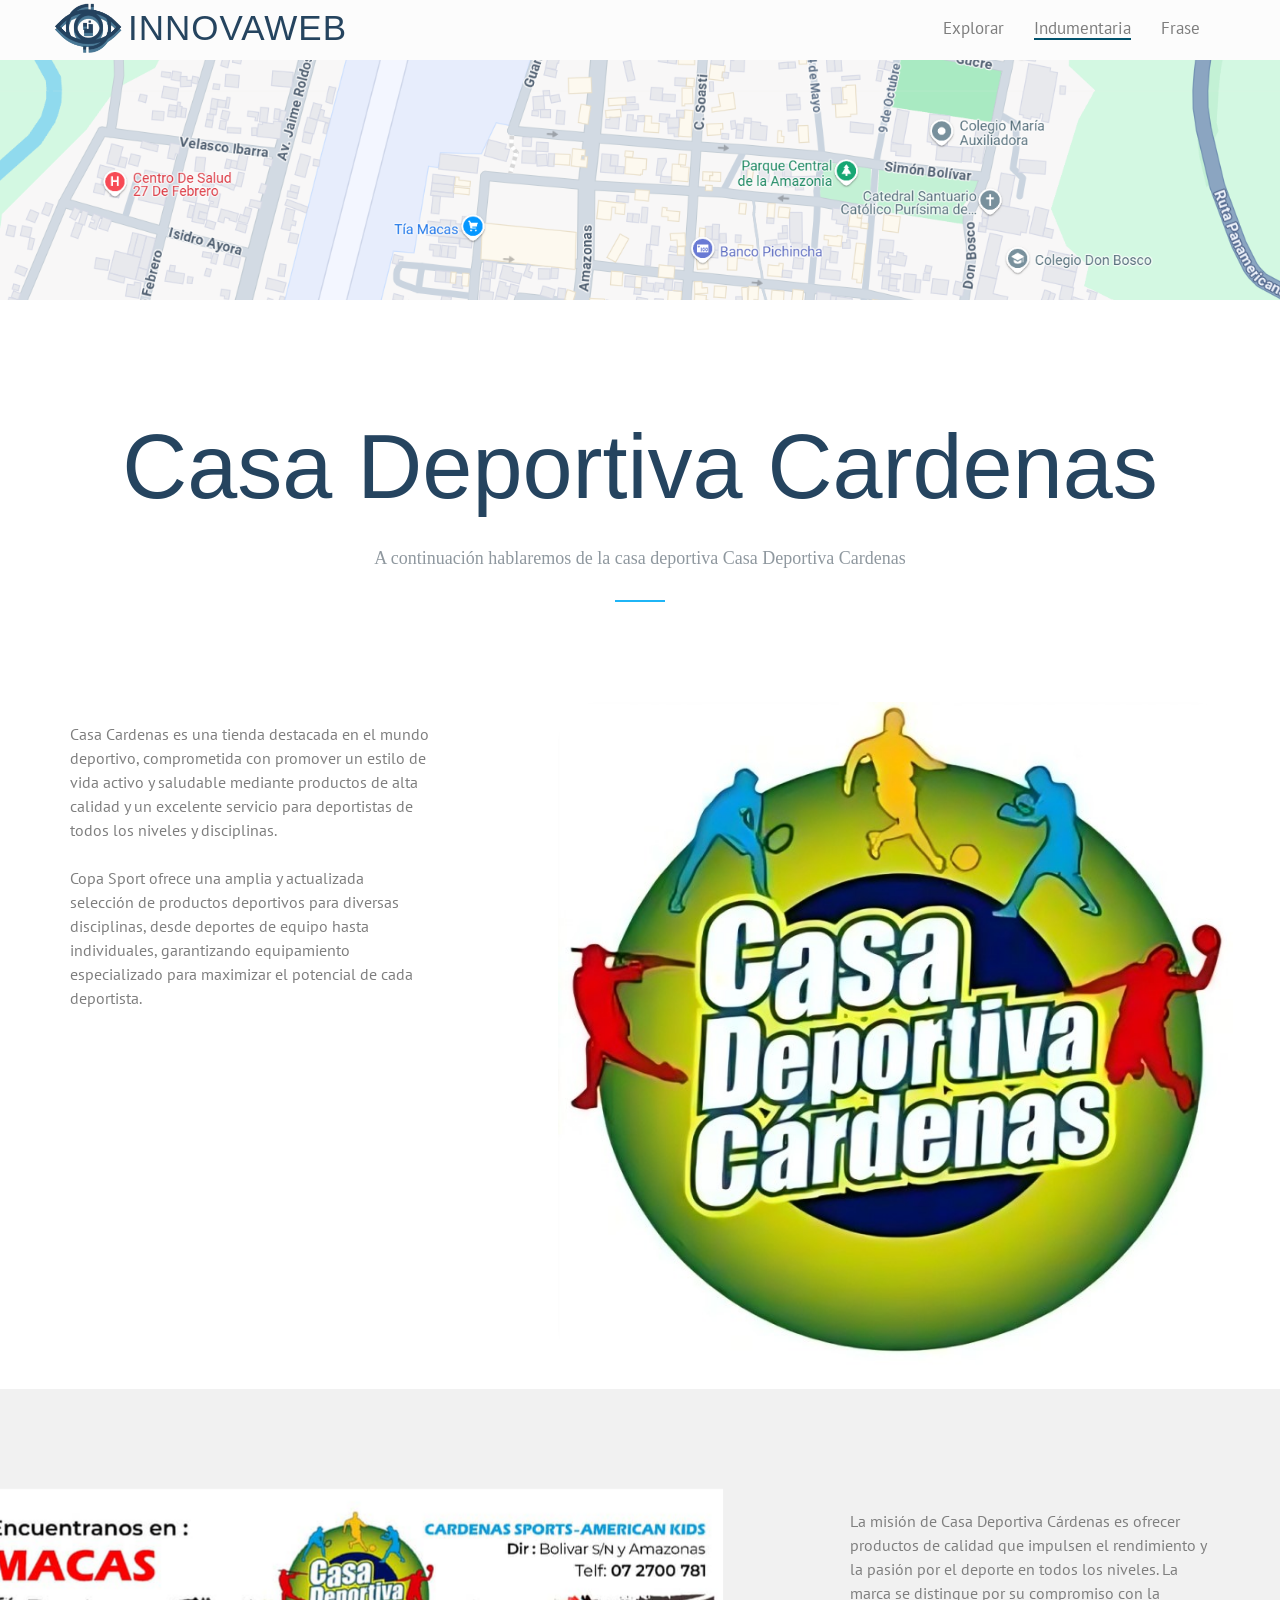
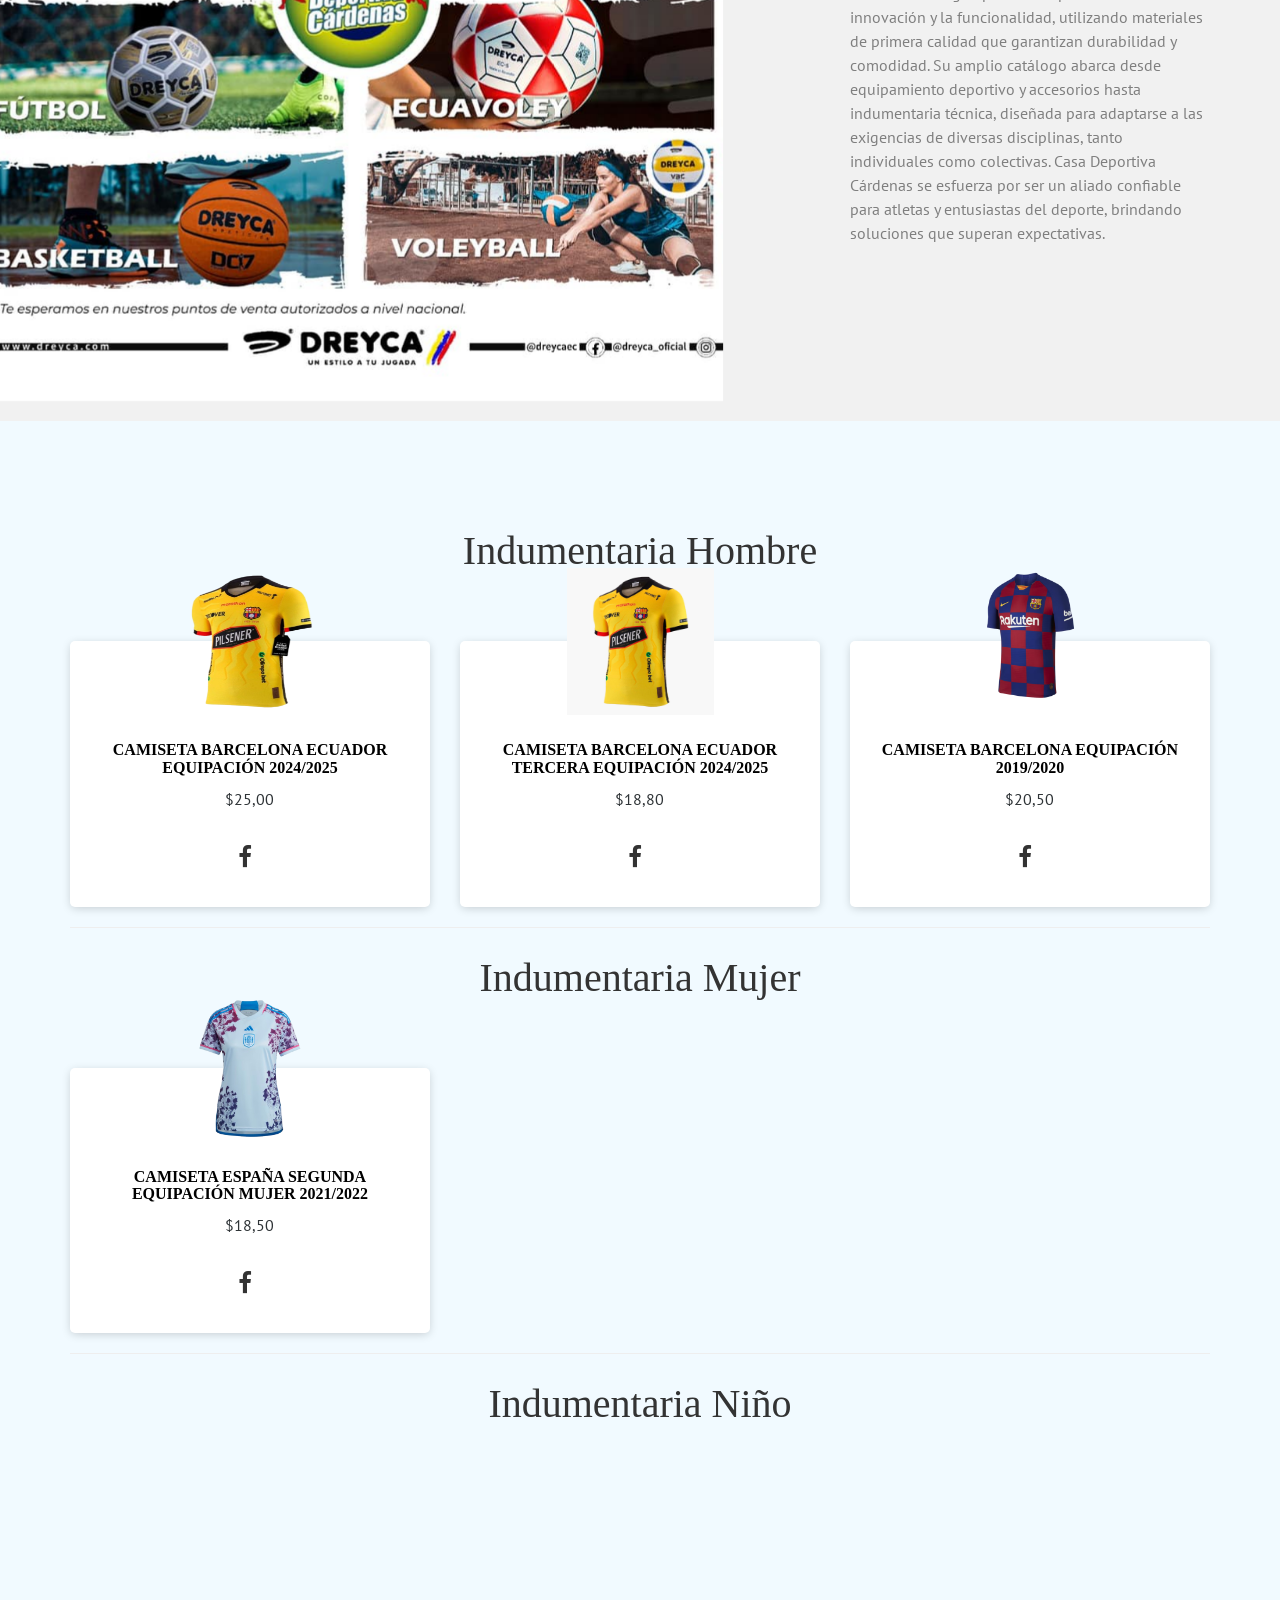
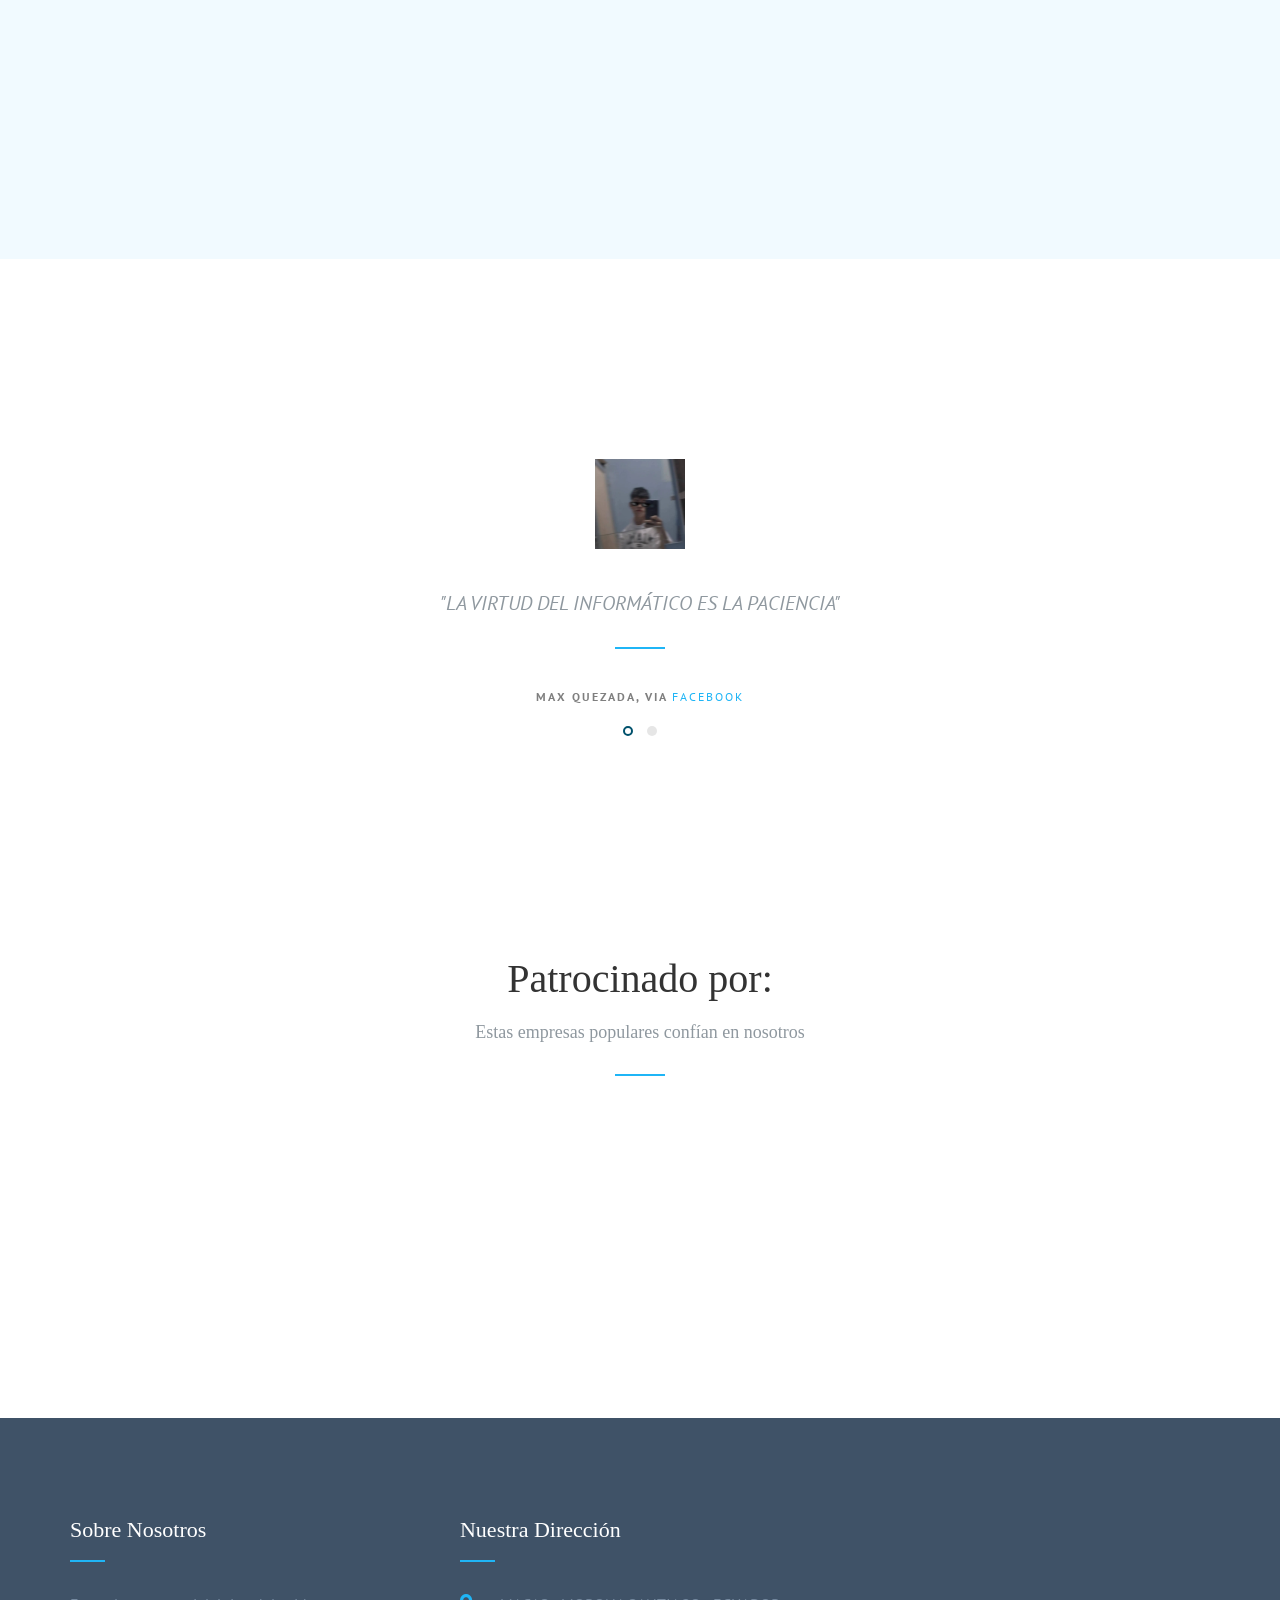
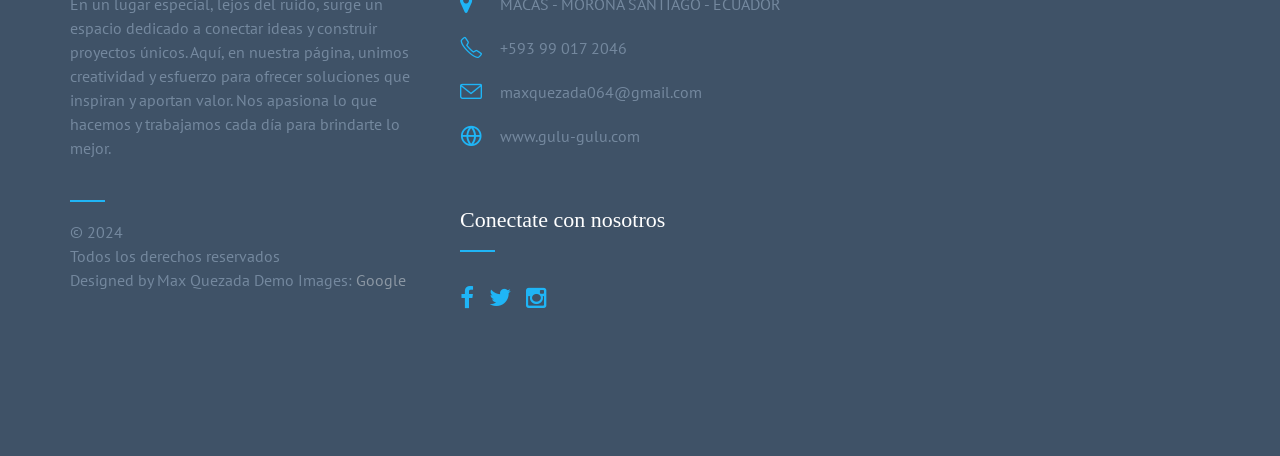
==== commit c5ab1a67: "Update CARDENAS.html" ====
--- a/CARDENAS.html
+++ b/CARDENAS.html
@@ -1,9 +1,6 @@
 
 <!DOCTYPE html>
-<!--[if lt IE 7]>      <html class="no-js lt-ie9 lt-ie8 lt-ie7"> <![endif]-->
-<!--[if IE 7]>         <html class="no-js lt-ie9 lt-ie8"> <![endif]-->
-<!--[if IE 8]>         <html class="no-js lt-ie9"> <![endif]-->
-<!--[if gt IE 8]><!--> <html class="no-js"> <!--<![endif]-->
+<html class="no-js">
 	<head>
 	<meta charset="utf-8">
 	<meta http-equiv="X-UA-Compatible" content="IE=edge">
@@ -148,9 +145,9 @@
 							<div class="team-box text-center to-animate-2">
 								<div class="user"><img class="img-reponsive" src="images/H/barce.png" alt="Roger Garfield"></div>
 								<h3>Camiseta Barcelona Ecuador Equipación 2024/2025</h3>
-								<span class="position">$20,50</span>
-								<ul class="social-media">
-									<li><a href="https://www.facebook.com/profile.php?id=100075611397763" class="facebook"><i class="icon-facebook"></i></a></li>
+								<span class="position">$25,00</span>
+								<ul class="social-media">
+									<li><a href="https://www.facebook.com/casa.cardenas" class="facebook"><i class="icon-facebook"></i></a></li>
 								</ul>
 							</div>
 						</div>
@@ -158,9 +155,9 @@
 							<div class="team-box text-center to-animate-2">
 								<div class="user"><img class="img-reponsive" src="images/H/barcelona.png" alt="Roger Garfield"></div>
 								<h3>Camiseta Barcelona Ecuador Tercera Equipación 2024/2025</h3>
-								<span class="position">$20,50</span>
-								<ul class="social-media">
-									<li><a href="https://www.facebook.com/profile.php?id=100075611397763" class="facebook"><i class="icon-facebook"></i></a></li>
+								<span class="position">$18,80</span>
+								<ul class="social-media">
+									<li><a href="https://www.facebook.com/casa.cardenas" class="facebook"><i class="icon-facebook"></i></a></li>
 								</ul>
 							</div>
 						</div>
@@ -170,7 +167,7 @@
 								<h3>Camiseta Barcelona Equipación 2019/2020</h3>
 								<span class="position">$20,50</span>
 								<ul class="social-media">
-									<li><a href="https://www.facebook.com/profile.php?id=100075611397763" class="facebook"><i class="icon-facebook"></i></a></li>
+									<li><a href="https://www.facebook.com/casa.cardenas" class="facebook"><i class="icon-facebook"></i></a></li>
 								</ul>
 							</div>
 						</div>
@@ -188,9 +185,9 @@
 							<div class="team-box text-center to-animate-2">
 								<div class="user"><img class="img-reponsive" src="images/M/españa2.png" alt="Indumentaria"></div>
 								<h3>Camiseta España Segunda Equipación Mujer 2021/2022</h3>
-								<span class="position">$20,50</span>
-								<ul class="social-media">
-									<li><a href="https://www.facebook.com/profile.php?id=100075611397763" class="facebook"><i class="icon-facebook"></i></a></li>
+								<span class="position">$18,50</span>
+								<ul class="social-media">
+									<li><a href="https://www.facebook.com/casa.cardenas" class="facebook"><i class="icon-facebook"></i></a></li>
 								</ul>
 							</div>
 						</div>
@@ -198,9 +195,9 @@
 							<div class="team-box text-center to-animate-2">
 								<div class="user"><img class="img-reponsive" src="images/M/italia.png" alt="Indumentaria"></div>
 								<h3>Camiseta Italia Equipación Mujer 2024/2025</h3>
-								<span class="position">$20,50</span>
-								<ul class="social-media">
-									<li><a href="https://www.facebook.com/profile.php?id=100075611397763" class="facebook"><i class="icon-facebook"></i></a></li>
+								<span class="position">$15,25</span>
+								<ul class="social-media">
+									<li><a href="https://www.facebook.com/casa.cardenas" class="facebook"><i class="icon-facebook"></i></a></li>
 								</ul>
 							</div>
 						</div>
@@ -208,9 +205,9 @@
 							<div class="team-box text-center to-animate-2">
 								<div class="user"><img class="img-reponsive" src="images/M/mexico.png" alt="Indumentaria"></div>
 								<h3>Camiseta México Primera Equipación Mujer 2021/2022</h3>
-								<span class="position">$20,50</span>
-								<ul class="social-media">
-									<li><a href="https://www.facebook.com/profile.php?id=100075611397763" class="facebook"><i class="icon-facebook"></i></a></li>
+								<span class="position">$30,10</span>
+								<ul class="social-media">
+									<li><a href="https://www.facebook.com/casa.cardenas" class="facebook"><i class="icon-facebook"></i></a></li>
 								</ul>
 							</div>
 						</div>
@@ -228,9 +225,9 @@
 							<div class="team-box text-center to-animate-2">
 								<div class="user"><img class="img-reponsive" src="images/N/niño4.png" alt="Indumentaria"></div>
 								<h3>Camiseta Barcelona Primera Equipación Niño 2024/2025</h3>
-								<span class="position">$20,50</span>
-								<ul class="social-media">
-									<li><a href="https://www.facebook.com/profile.php?id=100075611397763" class="facebook"><i class="icon-facebook"></i></a></li>
+								<span class="position">$11,00</span>
+								<ul class="social-media">
+									<li><a href="https://www.facebook.com/casa.cardenas" class="facebook"><i class="icon-facebook"></i></a></li>
 								</ul>
 							</div>
 						</div>
@@ -238,9 +235,9 @@
 							<div class="team-box text-center to-animate-2">
 								<div class="user"><img style="width: 100px;" class="img-reponsive" src="images/N/niño3.png" alt="Indumentaria"></div>
 								<h3>Camiseta PSG Equipación Niño 2024/2025</h3>
-								<span class="position">$20,50</span>
-								<ul class="social-media">
-									<li><a href="https://www.facebook.com/profile.php?id=100075611397763" class="facebook"><i class="icon-facebook"></i></a></li>
+								<span class="position">$14,00</span>
+								<ul class="social-media">
+									<li><a href="https://www.facebook.com/casa.cardenas" class="facebook"><i class="icon-facebook"></i></a></li>
 								</ul>
 							</div>
 						</div>
@@ -248,9 +245,9 @@
 							<div class="team-box text-center to-animate-2">
 								<div class="user"><img class="img-reponsive" src="images/N/niño6.png" alt="Indumentaria"></div>
 								<h3>Camiseta Arsenal Primera Equipación Niño 2024/2025</h3>
-								<span class="position">$20,50</span>
-								<ul class="social-media">
-									<li><a href="https://www.facebook.com/profile.php?id=100075611397763" class="facebook"><i class="icon-facebook"></i></a></li>
+								<span class="position">$9,00</span>
+								<ul class="social-media">
+									<li><a href="https://www.facebook.com/casa.cardenas" class="facebook"><i class="icon-facebook"></i></a></li>
 								</ul>
 							</div>
 						</div>
@@ -393,7 +390,6 @@
 			</div>
 		</div>
 	</div>
-	<div id="map" class="fh5co-map"></div>
 
 	
 	<!-- jQuery -->
--- a/css/style.css
+++ b/css/style.css
@@ -0,0 +1,1454 @@
+@font-face {
+  font-family: 'icomoon';
+  src: url("../fonts/icomoon/icomoon.eot?srf3rx");
+  src: url("../fonts/icomoon/icomoon.eot?srf3rx#iefix") format("embedded-opentype"), url("../fonts/icomoon/icomoon.ttf?srf3rx") format("truetype"), url("../fonts/icomoon/icomoon.woff?srf3rx") format("woff"), url("../fonts/icomoon/icomoon.svg?srf3rx#icomoon") format("svg");
+  font-weight: normal;
+  font-style: normal;
+}
+
+body {
+  font-family: "PT Sans", Arial, serif;
+  font-weight: 300;
+  font-size: 20px;
+  line-height: 1.5;
+  color: #666666;
+  color: #7f7f7f;
+  background: #ffffff;
+  height: 100%;
+  position: relative;
+  counter-reset: section;
+}
+
+/* ENLACE */
+
+a {
+  color: #00516c;
+  -webkit-transition: 0.5s;
+  -o-transition: 0.5s;
+  transition: 0.5s;
+}
+
+a:hover, a:active, a:focus {
+  color: #00516c;
+  outline: none;
+}
+
+p {
+  margin-bottom: 1.5em;
+  font-size: 16px;
+}
+
+h1, h2, h3, h4, h5, h6 {
+  color:#000000;
+  font-family: Bahnschrift SemiBold;
+  font-weight: 400;
+  margin: 0 0 30px 0;
+}
+
+/* NAVEGADORES */
+::-webkit-selection {
+  color: #fff;
+  background: #1fb5f6;
+}
+
+::-moz-selection {
+  color: #ffffff;
+  background: #1fb5f6;
+}
+
+::selection {
+  color: #fff;
+  background: #1fb5f6;
+}
+
+/* HEADER */
+#fh5co-header {
+  height: 10px;
+  position: absolute;
+  z-index: 99;
+  width: 100%;
+  opacity: 1;
+  top: 0;
+}
+#fh5co-header .navbar {
+  height: 60px;
+  padding-bottom: 0;
+  margin-bottom: 0;  
+
+}
+#fh5co-header #navbar .navbar-right {
+  margin-right: 0;
+
+}
+@media screen and (max-width: 992px) {
+  #fh5co-header #navbar .navbar-right {
+    margin-right: -15px;
+  }
+}
+#fh5co-header #navbar li a {
+
+  font-family: "PT Sans", Arial, serif;
+  color: rgba(0, 0, 0, 0.5);
+  position: relative;
+  font-size: 17px;
+  font-weight: 200;
+}
+@media screen and (max-width: 992px) {
+  #fh5co-header #navbar li a {
+    padding-left: 10px !important;
+    padding-right: 10px !important;
+  }
+}
+#fh5co-header #navbar li a span {
+  position: relative;
+  display: block;
+  padding-bottom: 2px;  
+  bottom: 10px;
+
+}
+#fh5co-header #navbar li a span:before {  
+  content: "";
+  position: absolute;
+  width: 100%;
+  height: 2px;
+  bottom: 0;
+  left: 0;
+  background-color: rgba(255, 255, 255, 0.5);
+  visibility: hidden;
+  -webkit-transform: scaleX(0);
+  -moz-transform: scaleX(0);
+  -ms-transform: scaleX(0);
+  -o-transform: scaleX(0);
+  transform: scaleX(0);
+  -webkit-transition: all 0.3s ease-in-out 0s;
+  -moz-transition: all 0.3s ease-in-out 0s;
+  -ms-transition: all 0.3s ease-in-out 0s;
+  -o-transition: all 0.3s ease-in-out 0s;
+  transition: all 0.3s ease-in-out 0s;
+}
+#fh5co-header #navbar li a:hover {
+  color: #00516c;
+}
+#fh5co-header #navbar li a:hover span:before {
+  visibility: visible;
+  -webkit-transform: scaleX(1);
+  -moz-transform: scaleX(1);
+  -ms-transform: scaleX(1);
+  -o-transform: scaleX(1);
+  transform: scaleX(1);
+}
+#fh5co-header #navbar li.active a {
+  background: transparent;
+  background: none;
+}
+@media screen and (max-width: 480px) {
+  #fh5co-header #navbar li.active a {
+    color: #00516c;
+  }
+}
+#fh5co-header #navbar li.active a span:before {
+  visibility: visible;
+  -webkit-transform: scaleX(1);
+  transform: scaleX(1);
+  background-color: #00516c;
+}
+@media screen and (max-width: 480px) {
+  #fh5co-header #navbar li.active a span:before {
+    background-color: transparent;
+  }
+}
+#fh5co-header #navbar li.call-to-action a {
+  border: 2px solid #00516c;
+  padding: 5px 10px 3px 10px;
+  margin: 12px 0 0 0px;
+  -webkit-border-radius: 30px;
+  -moz-border-radius: 30px;
+  -ms-border-radius: 30px;
+  border-radius: 30px;
+}
+#fh5co-header #navbar li.call-to-action a:hover {
+  background-color: #00516c;
+  color: #fff;
+}
+#fh5co-header #navbar li.call-to-action a span:before {
+  background-color: transparent;
+}
+#fh5co-header .navbar-brand {
+  float: left;
+  display: block;
+  font-size: 24px;
+  font-weight: 700;
+  padding-left: 0;
+  color: #535659;
+  text-transform: uppercase;
+  letter-spacing: 3px;
+}
+#fh5co-header .navbar-brand > span {
+  color: #00516c;
+}
+@media screen and (max-width: 992px) {
+  #fh5co-header .navbar-brand {
+    padding-left: 10px !important;
+    padding-right: 0 !important;
+  }
+}
+#fh5co-header.navbar-fixed-top {
+  position: fixed !important;
+  background: #fff;
+  -webkit-box-shadow: 0 0 9px 0 rgba(0, 0, 0, 0.1);
+  -moz-box-shadow: 0 0 9px 0 rgba(0, 0, 0, 0.1);
+  -ms-box-shadow: 0 0 9px 0 rgba(0, 0, 0, 0.1);
+  box-shadow: 0 0 9px 0 rgba(0, 0, 0, 0.1);
+  margin-top: 0px;
+  top: 0;
+}
+#fh5co-header.navbar-fixed-top .navbar-brand {
+  color: #535659;
+}
+#fh5co-header.navbar-fixed-top #navbar li a {
+  color: rgba(0, 0, 0, 0.5) !important;
+  -webkit-transition: 0.3s;
+  -o-transition: 0.3s;
+  transition: 0.3s;
+}
+#fh5co-header.navbar-fixed-top #navbar li a:hover {
+  color: #00516c;
+}
+#fh5co-header.navbar-fixed-top #navbar li.active a {
+  color: #00516c !important;
+}
+@media screen and (max-width: 768px) {
+  #fh5co-header.navbar-fixed-top #navbar li.active a {
+    color: #00516c !important;
+  }
+}
+#fh5co-header.navbar-fixed-top #navbar li.active a span:before {
+  visibility: visible;
+  -webkit-transform: scaleX(1);
+  transform: scaleX(1);
+  background-color: #00516c;
+}
+@media screen and (max-width: 768px) {
+  #fh5co-header.navbar-fixed-top #navbar li.active a span:before {
+    background-color: transparent;
+  }
+}
+#fh5co-header.navbar-fixed-top #navbar li.call-to-action a {
+  border: 2px solid #00516c;
+  padding: 5px 10px 3px 10px;
+  margin: 12px 0 0 0px;
+  -webkit-border-radius: 30px;
+  -moz-border-radius: 30px;
+  -ms-border-radius: 30px;
+  border-radius: 30px;
+}
+#fh5co-header.navbar-fixed-top #navbar li.call-to-action a:hover {
+  background-color: #00516c;
+  color: #fff !important;
+}
+#fh5co-header.navbar-fixed-top #navbar li.call-to-action a span:before {
+  background-color: transparent;
+}
+#fh5co-header .navbar-default {
+  border: transparent;
+  background: #fcfcfc ;
+  margin: 0;
+  padding-left: 50px;
+  padding-right: 50px;
+  -webkit-border-radius: 0px;
+  -moz-border-radius: 0px;
+  -ms-border-radius: 0px;
+  border-radius: 0px;
+}
+@media screen and (max-width: 768px) {
+  #fh5co-header .navbar-default {
+    margin-top: 0px;
+    padding-right: 0px;
+    padding-left: 0px;
+  }
+}
+#fh5co-header .navbar-default .brand-slogan {
+  margin: 28px 0 0 15px;
+  float: left;
+  letter-spacing: 2px;
+  color: #adadad;
+}
+#fh5co-header .navbar-default .brand-slogan em {
+  color: #00516c;
+  font-style: normal;
+}
+
+/* HOME */
+#fh5co-home {
+  background-color:white;
+  position: relative;
+  width: 100%;
+	background-size: cover, 800px;
+	background-position: 400px 25px, 1000px 50px;
+	background-repeat: no-repeat, no-repeat;
+	display: flex; 
+  height: 100vh; 
+	padding-left: 0%; 
+	text-align: left;
+	background-attachment:local,local;
+}
+#fh5co-home a {
+  color: rgba(255, 255, 255, 0.8) !important;
+  text-decoration: underline;
+}
+#fh5co-home a:hover {
+  color: #fff;
+  text-decoration: none;
+}
+#fh5co-home .gradient {
+  top: 0;
+  bottom: 0;
+  left: 0;
+  right: 0;
+  z-index: 2;
+  background: rgba(0, 0, 0, 0.3);
+}
+#fh5co-home, #fh5co-home .text-wrap {
+  height: 900px;
+}
+#fh5co-home .text-wrap {
+  display: table;
+  width: 100%;
+  position: relative;
+  z-index: 4;
+}
+#fh5co-home .text-inner {
+  display: table-cell;
+  vertical-align: middle;
+  text-align: center;
+}
+#fh5co-home .text-inner h1 {
+  font-size: 38px;
+  text-transform: uppercase;
+  color: white;
+  margin: 0 0 20px 0;
+  font-weight: 700;
+}
+#fh5co-home .text-inner h2 {
+  font-size: 20px;
+  line-height: 30px;
+  font-weight: 300;
+  color: rgba(255, 255, 255, 0.8);
+  margin: 0 0 60px 0;
+}
+#fh5co-home .text-inner .call-to-action {
+  display: block;
+  width: 100%;
+}
+#fh5co-home .text-inner .call-to-action a {
+  width: 230px;
+  display: inline-block;
+  font-size: 20px;
+  padding: 15px 0;
+  -webkit-border-radius: 4px;
+  -moz-border-radius: 4px;
+  -ms-border-radius: 4px;
+  border-radius: 4px;
+  margin-right: 10px;
+  -webkit-box-shadow: 0px 3px 6px -1px rgba(0, 0, 0, 0.19);
+  -moz-box-shadow: 0px 3px 6px -1px rgba(0, 0, 0, 0.19);
+  -ms-box-shadow: 0px 3px 6px -1px rgba(0, 0, 0, 0.19);
+  -o-box-shadow: 0px 3px 6px -1px rgba(0, 0, 0, 0.19);
+  box-shadow: 0px 3px 6px -1px rgba(0, 0, 0, 0.19);
+}
+#fh5co-home .text-inner .call-to-action a.demo {
+  border: 2px solid #fff;
+  text-decoration: none !important;
+}
+@media screen and (max-width: 768px) {
+  #fh5co-home .text-inner .call-to-action a.demo {
+    margin-bottom: 20px;
+  }
+}
+#fh5co-home .text-inner .call-to-action a.demo:hover {
+  background: rgba(255, 255, 255, 0.2);
+}
+#fh5co-home .text-inner .call-to-action a.download {
+  border: 2px solid #00516c;
+  background: #00516c;
+  text-decoration: none !important;
+}
+
+
+#fh5co-services, #fh5co-testimony, #fh5co-explore, #fh5co-faq, #fh5co-team, #fh5co-trusted, #fh5co-footer {
+  padding: 5em 0;
+}
+@media screen and (max-width: 768px) {
+  #fh5co-services, #fh5co-testimony, #fh5co-explore, #fh5co-faq, #fh5co-team, #fh5co-trusted, #fh5co-footer {
+    padding: 2em 0;
+  }
+}
+
+#fh5co-work, #fh5co-counters {
+  padding: 7em 0;
+}
+@media screen and (max-width: 768px) {
+  #fh5co-work, #fh5co-counters {
+    padding: 4em 0;
+  }
+}
+
+/* EXPLORADOR */
+
+.fh5co-explore {
+  padding-bottom: 20px !important;
+}
+
+.fh5co-explore-bg-color {
+  width: 100%;
+  background: #f1f1f1;
+  padding: 80px 0;
+  margin-bottom: 0;
+}
+
+.mt {
+  margin-top: 40px !important;
+  margin-bottom: 40px !important;
+}
+
+.mt h3 {
+  font-size: 24px !important;
+}
+
+.mt h4 {
+  position: relative;
+  padding-left: 40px;
+  font-size: 20px;
+}
+.mt h4 i {
+  position: absolute;
+  left: 0;
+  top: 0;
+  color: #1fb5f6;
+}
+.mt > div {
+  margin-bottom: 40px;
+}
+.mt .list-nav {
+  margin: 50px 0 0 0;
+  padding: 0;
+}
+.mt .list-nav li {
+  list-style: none;
+  margin: 0;
+  padding: 0;
+  font-size: 16px;
+  padding-left: 30px;
+  margin-bottom: 10px;
+  position: relative;
+}
+.mt .list-nav li i {
+  position: absolute;
+  left: 0;
+  top: 0;
+  font-size: 18px;
+  color: #1fb5f6;
+}
+
+/* FRASE */
+#fh5co-testimony .wrap-testimony {
+  margin: auto;
+  position: relative;
+  width: 75%;
+}
+#fh5co-testimony .wrap-testimony .testimony-slide {
+  text-align: center;
+}
+#fh5co-testimony .wrap-testimony .testimony-slide span {
+  font-size: 12px;
+  text-transform: uppercase;
+  letter-spacing: 2px;
+  font-weight: 700;
+}
+#fh5co-testimony .wrap-testimony .testimony-slide span a.twitter {
+  color: #1fb5f6;
+  font-weight: 300;
+}
+#fh5co-testimony .wrap-testimony .testimony-slide figure {
+  margin-bottom: 20px;
+  display: -moz-inline-stack;
+  display: inline-block;
+  zoom: 1;
+  *display: inline;
+}
+#fh5co-testimony .wrap-testimony .testimony-slide figure img {
+  width: 90px;
+}
+#fh5co-testimony .wrap-testimony .testimony-slide blockquote {
+  border: none;
+  margin: 0 auto;
+  width: 72%;
+  position: relative;
+  padding-bottom: 30px;
+  margin-bottom: 30px;
+}
+@media screen and (max-width: 992px) {
+  #fh5co-testimony .wrap-testimony .testimony-slide blockquote {
+    width: 100%;
+  }
+}
+#fh5co-testimony .wrap-testimony .testimony-slide blockquote p {
+  font-style: italic;
+  color: #8f989f;
+  font-size: 20px;
+  line-height: 1.6em;
+}
+#fh5co-testimony .wrap-testimony .testimony-slide blockquote:after {
+  content: "";
+  position: absolute;
+  display: block;
+  width: 50px;
+  height: 2px;
+  background: #1fb5f6;
+  left: 50%;
+  margin-left: -25px;
+  bottom: 0;
+}
+#fh5co-testimony .wrap-testimony .testimony-slide.active {
+  display: block;
+}
+#fh5co-testimony .wrap-testimony .arrow-thumb {
+  position: absolute;
+  top: 40%;
+  display: block;
+  width: 100%;
+}
+#fh5co-testimony .wrap-testimony .arrow-thumb a {
+  font-size: 32px;
+  color: #dadada;
+}
+#fh5co-testimony .wrap-testimony .arrow-thumb a:hover, #fh5co-testimony .wrap-testimony .arrow-thumb a:focus, #fh5co-testimony .wrap-testimony .arrow-thumb a:active {
+  text-decoration: none;
+}
+
+.getting-started {
+  background: #1fb5f6;
+  padding: 60px 0 40px 0;
+}
+.getting-started h3 {
+  color: #fff;
+}
+.getting-started p {
+  color: rgba(255, 255, 255, 0.8);
+}
+.getting-started .call-to-action {
+  display: block;
+  width: 100%;
+  float: left;
+}
+@media screen and (max-width: 992px) {
+  .getting-started .call-to-action {
+    float: none !important;
+    width: 100%;
+    text-align: left !important;
+  }
+}
+.getting-started .call-to-action a.sign-up {
+  float: right;
+  margin-top: 20px;
+  padding: 18px 60px;
+  background: #ea574c;
+  color: #fff;
+  -webkit-border-radius: 4px;
+  -moz-border-radius: 4px;
+  -ms-border-radius: 4px;
+  border-radius: 4px;
+  -webkit-box-shadow: 0px 3px 6px -1px rgba(0, 0, 0, 0.19);
+  -moz-box-shadow: 0px 3px 6px -1px rgba(0, 0, 0, 0.19);
+  -ms-box-shadow: 0px 3px 6px -1px rgba(0, 0, 0, 0.19);
+  -o-box-shadow: 0px 3px 6px -1px rgba(0, 0, 0, 0.19);
+  box-shadow: 0px 3px 6px -1px rgba(0, 0, 0, 0.19);
+}
+@media screen and (max-width: 992px) {
+  .getting-started .call-to-action a.sign-up {
+    float: left !important;
+  }
+}
+.getting-started .call-to-action a.sign-up:hover, .getting-started .call-to-action a.sign-up:focus, .getting-started .call-to-action a.sign-up:active {
+  text-decoration: none;
+}
+.getting-started .call-to-action a.sign-up:hover {
+  background: #393e46;
+}
+
+ /*
+.fh5co-pricing {
+  padding: 4em 0 6em 0;
+  background: #f1faff;
+}
+.fh5co-pricing .pricing {
+  display: block;
+  float: left;
+  margin-bottom: 30px;
+}
+.fh5co-pricing .price-box {
+  text-align: center;
+  padding: 30px;
+  background: #fff;
+  -webkit-border-radius: 5px;
+  -moz-border-radius: 5px;
+  -ms-border-radius: 5px;
+  border-radius: 5px;
+  margin-bottom: 40px;
+  position: relative;
+  -webkit-box-shadow: 0px 2px 10px -1px rgba(0, 0, 0, 0.19);
+  -moz-box-shadow: 0px 2px 10px -1px rgba(0, 0, 0, 0.19);
+  -ms-box-shadow: 0px 2px 10px -1px rgba(0, 0, 0, 0.19);
+  -o-box-shadow: 0px 2px 10px -1px rgba(0, 0, 0, 0.19);
+  box-shadow: 0px 2px 10px -1px rgba(0, 0, 0, 0.19);
+}
+.fh5co-pricing .price-box.popular .btn-select-plan {
+  background: #00516c;
+}
+.fh5co-pricing .price-box .btn-select-plan {
+  padding: 10px 20px;
+  background: #1fb5f6;
+  color: #fff;
+  -webkit-box-shadow: 0px 3px 6px -1px rgba(0, 0, 0, 0.15);
+  -moz-box-shadow: 0px 3px 6px -1px rgba(0, 0, 0, 0.15);
+  -ms-box-shadow: 0px 3px 6px -1px rgba(0, 0, 0, 0.15);
+  -o-box-shadow: 0px 3px 6px -1px rgba(0, 0, 0, 0.15);
+  box-shadow: 0px 3px 6px -1px rgba(0, 0, 0, 0.15);
+}
+.fh5co-pricing .pricing-plan {
+  margin: 0 0 50px 0;
+  padding: 0;
+  font-size: 13px;
+  letter-spacing: 2px;
+  text-transform: uppercase;
+  font-weight: 700;
+  color: #888f94;
+}
+.fh5co-pricing .pricing-plan.pricing-plan-offer {
+  margin-bottom: 24px;
+}
+.fh5co-pricing .pricing-plan span {
+  display: block;
+  margin-top: 10px;
+  margin-bottom: 0;
+  color: #d5d8db;
+}
+.fh5co-pricing .price {
+  font-size: 72px;
+  color: #6d6d6d;
+  line-height: 50px;
+}
+.fh5co-pricing .price .currency {
+  font-size: 30px;
+  top: -0.9em;
+  padding-right: 10px;
+}
+.fh5co-pricing .price small {
+  font-size: 13px;
+  display: block;
+  text-transform: uppercase;
+  color: #888f94;
+}
+*/
+
+/* .fh5co-services .box-services {
+  position: relative;
+  margin-bottom: 70px;
+}
+.fh5co-services .box-services i {
+  position: absolute;
+  left: 0;
+  top: 0;
+  font-size: 54px;
+  color: #1fb5f6;
+}
+.fh5co-services .fh5co-post {
+  padding-left: 75px;
+}
+.fh5co-services .fh5co-post h3 {
+  font-size: 20px;
+  margin-bottom: 15px;
+}
+.fh5co-services .call-to-action .btn-learn {
+  padding: 12px 30px;
+  background: #50c5f8;
+  color: #fff;
+}
+*/
+
+/* INDUMENTARIA */
+#fh5co-team {
+  background: #f1faff;
+  
+}
+#fh5co-team .team-box {
+  position: relative;
+  padding: 30px;
+  padding-top: 5em;
+  background: #fff;
+  float: left;
+  width: 100%;
+  -webkit-box-shadow: 0px 2px 10px -1px rgba(0, 0, 0, 0.19);
+  -moz-box-shadow: 0px 2px 10px -1px rgba(0, 0, 0, 0.19);
+  -ms-box-shadow: 0px 2px 10px -1px rgba(0, 0, 0, 0.19);
+  -o-box-shadow: 0px 2px 10px -1px rgba(0, 0, 0, 0.19);
+  box-shadow: 0px 2px 10px -1px rgba(0, 0, 0, 0.19);
+  -webkit-border-radius: 5px;
+  -moz-border-radius: 5px;
+  -ms-border-radius: 5px;
+  border-radius: 5px;
+}
+@media screen and (max-width: 992px) {
+  #fh5co-team .team-box {
+    margin-bottom: 110px;
+  }
+}
+#fh5co-team .team-box .user {
+  position: absolute;
+  top: 0;
+  left: 50%;
+  margin-top: -73px;
+  margin-left: -73px;
+  width: 147px;
+  height: 147px;
+}
+#fh5co-team .team-box .user img {
+  width: 147px;
+  height: 147px;
+}
+#fh5co-team .team-box h3 {
+  margin-bottom: 10px;
+  font-weight: 700;
+  font-size: 16px;
+  text-transform: uppercase;
+}
+#fh5co-team .team-box .position {
+  font-size: 16px;
+  color: #2f3437;
+  display: block;
+  margin-bottom: 30px;
+}
+#fh5co-team .team-box .social-media {
+  margin: 0;
+  padding: 0;
+}
+#fh5co-team .team-box .social-media li {
+  display: inline-block;
+  margin: 0;
+  padding: 0;
+  font-size: 24px;
+  margin-right: 10px;
+}
+#fh5co-team .team-box .social-media li a {
+  color: #333;
+}
+#fh5co-team .team-box .social-media li a:hover, #fh5co-team .team-box .social-media li a:focus, #fh5co-team .team-box .social-media li a:active {
+  text-decoration: none;
+  color: #00516c !important;
+}
+
+
+/* PATROCINADORES */
+.box-faq {
+  margin-bottom: 60px;
+}
+.box-faq h3 {
+  font-size: 20px;
+  margin-bottom: 20px;
+}
+
+.partner-logo {
+  margin-bottom: 30px;
+  float: none;
+  width: 100%;
+  vertical-align: middle;
+  display: -moz-inline-stack;
+  display: inline-block;
+  zoom: 1;
+  *display: inline;
+}
+
+.section-heading {
+  float: left;
+  width: 100%;
+  padding-bottom: 50px;
+  margin-bottom: 0px;
+  clear: both;
+}
+.section-heading h2 {
+  margin: 0 0 0 0;
+  font-size: 40px;
+  font-weight: 400;
+  color: #333;
+  position: relative;
+  display: block;
+  padding-bottom: 10px;
+  line-height: 1.5;
+}
+@media screen and (max-width: 768px) {
+  .section-heading h2 {
+    font-size: 28px;
+  }
+}
+.section-heading h3 {
+  font-size: 18px;
+  font-weight: 400;
+  line-height: 1.5;
+  color: #8f989f;
+  position: relative;
+  display: block;
+  padding-bottom: 30px;
+}
+.section-heading h3:after {
+  content: "";
+  position: absolute;
+  display: block;
+  width: 50px;
+  height: 2px;
+  background: #1fb5f6;
+  left: 50%;
+  margin-left: -25px;
+  bottom: 0;
+}
+@media screen and (max-width: 768px) {
+  .section-heading h3 {
+    font-size: 16px !important;
+    line-height: 28px;
+  }
+}
+
+/* FORMULARIO */
+#fh5co-footer {
+  background: #3f5267;
+  color: #74889e;
+}
+#fh5co-footer a {
+  color: #74889e;
+}
+#fh5co-footer a:hover {
+  color: #fff !important;
+  text-decoration: underline;
+}
+#fh5co-footer .section-title {
+  font-size: 22px;
+  color: #fff;
+  position: relative;
+  padding-bottom: 20px;
+}
+#fh5co-footer .section-title:after {
+  position: absolute;
+  content: '';
+  bottom: 0;
+  left: 0;
+  display: block;
+  width: 35px;
+  height: 2px;
+  background: #1fb5f6;
+}
+#fh5co-footer .copy-right {
+  position: relative;
+  padding-top: 20px;
+  margin-top: 40px;
+}
+#fh5co-footer .copy-right > a {
+  color: rgba(255, 255, 255, 0.4);
+}
+#fh5co-footer .copy-right:after {
+  position: absolute;
+  content: '';
+  top: 0;
+  left: 0;
+  display: block;
+  width: 35px;
+  height: 2px;
+  background: #1fb5f6;
+}
+#fh5co-footer .contact-info {
+  margin: 0 0 60px 0;
+  padding: 0;
+}
+#fh5co-footer .contact-info li {
+  font-size: 16px;
+  list-style: none;
+  margin: 0 0 20px 0;
+  position: relative;
+  padding-left: 40px;
+}
+#fh5co-footer .contact-info li i {
+  position: absolute;
+  top: 0;
+  left: 0;
+  font-size: 22px;
+  color: #1fb5f6;
+}
+#fh5co-footer .social-media {
+  margin: 0 0 30px 0;
+  padding: 0;
+}
+#fh5co-footer .social-media li {
+  display: inline-block;
+  margin: 0;
+  padding: 0;
+  font-size: 24px;
+  margin-right: 10px;
+}
+#fh5co-footer .social-media li a {
+  color: #1fb5f6;
+}
+#fh5co-footer .social-media li a:hover, #fh5co-footer .social-media li a:focus, #fh5co-footer .social-media li a:active {
+  text-decoration: none;
+}
+#fh5co-footer .contact-form .form-group input[type="name"],
+#fh5co-footer .contact-form .form-group input[type="text"],
+#fh5co-footer .contact-form .form-group input[type="email"],
+#fh5co-footer .contact-form .form-group textarea {
+  font-size: 16px;
+}
+#fh5co-footer .contact-form .form-group input[type="name"]::-webkit-input-placeholder,
+#fh5co-footer .contact-form .form-group input[type="text"]::-webkit-input-placeholder,
+#fh5co-footer .contact-form .form-group input[type="email"]::-webkit-input-placeholder,
+#fh5co-footer .contact-form .form-group textarea::-webkit-input-placeholder {
+  color: rgba(255, 255, 255, 0.5);
+}
+#fh5co-footer .contact-form .form-group input[type="name"]:-moz-placeholder,
+#fh5co-footer .contact-form .form-group input[type="text"]:-moz-placeholder,
+#fh5co-footer .contact-form .form-group input[type="email"]:-moz-placeholder,
+#fh5co-footer .contact-form .form-group textarea:-moz-placeholder {
+  /* Firefox 18- */
+  color: rgba(255, 255, 255, 0.5);
+}
+#fh5co-footer .contact-form .form-group input[type="name"]::-moz-placeholder,
+#fh5co-footer .contact-form .form-group input[type="text"]::-moz-placeholder,
+#fh5co-footer .contact-form .form-group input[type="email"]::-moz-placeholder,
+#fh5co-footer .contact-form .form-group textarea::-moz-placeholder {
+  /* Firefox 19+ */
+  color: rgba(255, 255, 255, 0.5);
+}
+#fh5co-footer .contact-form .form-group input[type="name"]:-ms-input-placeholder,
+#fh5co-footer .contact-form .form-group input[type="text"]:-ms-input-placeholder,
+#fh5co-footer .contact-form .form-group input[type="email"]:-ms-input-placeholder,
+#fh5co-footer .contact-form .form-group textarea:-ms-input-placeholder {
+  color: rgba(255, 255, 255, 0.5);
+}
+#fh5co-footer .contact-form .form-group input {
+  color: #fff;
+  background: transparent;
+  border: none;
+  background: #485b71;
+  box-shadow: none;
+}
+#fh5co-footer .contact-form .form-group textarea {
+  color: #fff;
+  background: transparent;
+  border: none;
+  background: #485b71;
+  box-shadow: none;
+}
+#fh5co-footer #btn-submit {
+  color: rgba(255, 255, 255, 0.9) !important;
+  background: #00516c !important;
+}
+
+.btn {
+  -webkit-transition: 0.3s;
+  -o-transition: 0.3s;
+  transition: 0.3s;
+}
+
+.fh5co-nav-toggle {
+  width: 25px;
+  height: 25px;
+  cursor: pointer;
+  text-decoration: none;
+}
+.fh5co-nav-toggle.active i::before, .fh5co-nav-toggle.active i::after {
+  background: #00516c;
+}
+.fh5co-nav-toggle:hover, .fh5co-nav-toggle:focus, .fh5co-nav-toggle:active {
+  outline: none;
+  border-bottom: none !important;
+}
+.fh5co-nav-toggle i {
+  position: relative;
+  display: -moz-inline-stack;
+  display: inline-block;
+  zoom: 1;
+  display: inline;
+  width: 25px;
+  height: 3px;
+  color: #535659;
+  font: bold 14px/.4 Helvetica;
+  text-transform: uppercase;
+  text-indent: -55px;
+  background: #535659;
+  transition: all .2s ease-out;
+}
+.fh5co-nav-toggle i::before, .fh5co-nav-toggle i::after {
+  content: '';
+  width: 25px;
+  height: 3px;
+  background: #535659;
+  position: absolute;
+  left: 0;
+  -webkit-transition: 0.2s;
+  -o-transition: 0.2s;
+  transition: 0.2s;
+}
+
+.fh5co-nav-toggle i::before {
+  top: -7px;
+}
+
+.fh5co-nav-toggle i::after {
+  bottom: -7px;
+}
+
+.fh5co-nav-toggle:hover i::before {
+  top: -10px;
+}
+
+.fh5co-nav-toggle:hover i::after {
+  bottom: -10px;
+}
+
+.fh5co-nav-toggle.active i {
+  background: transparent;
+}
+
+.fh5co-nav-toggle.active i::before {
+  top: 0;
+  -webkit-transform: rotateZ(45deg);
+  -moz-transform: rotateZ(45deg);
+  -ms-transform: rotateZ(45deg);
+  -o-transform: rotateZ(45deg);
+  transform: rotateZ(45deg);
+}
+
+.fh5co-nav-toggle.active i::after {
+  bottom: 0;
+  -webkit-transform: rotateZ(-45deg);
+  -moz-transform: rotateZ(-45deg);
+  -ms-transform: rotateZ(-45deg);
+  -o-transform: rotateZ(-45deg);
+  transform: rotateZ(-45deg);
+}
+
+.fh5co-nav-toggle {
+  position: absolute;
+  top: 2px;
+  right: 15px;
+  z-index: 21;
+  padding: 6px 0 0 0;
+  display: block;
+  margin: 0 auto;
+  display: none;
+  height: 44px;
+  width: 25px;
+  border-bottom: none !important;
+}
+@media screen and (max-width: 768px) {
+  .fh5co-nav-toggle {
+    display: block;
+  }
+}
+
+.btn {
+  text-transform: uppercase;
+  letter-spacing: 2px;
+  -webkit-transition: 0.3s;
+  -o-transition: 0.3s;
+  transition: 0.3s;
+}
+.btn.btn-primary {
+  background: #00516c;
+  color: #fff;
+  border: none !important;
+  border: 2px solid transparent !important;
+}
+.btn.btn-primary:hover, .btn.btn-primary:active, .btn.btn-primary:focus {
+  box-shadow: none;
+  background: #00516c;
+}
+.btn:hover, .btn:active, .btn:focus {
+  background: #393e46 !important;
+  color: #fff;
+  outline: none !important;
+}
+.btn.btn-default:hover, .btn.btn-default:focus, .btn.btn-default:active {
+  border-color: transparent;
+}
+
+.social {
+  padding: 0;
+  margin: 0;
+  display: inline-block;
+  position: relative;
+  width: 100%;
+}
+.social li {
+  list-style: none;
+  padding: 0;
+  margin: 0;
+  display: inline-block;
+}
+.social li a {
+  font-size: 16px;
+  display: table;
+  width: 40px;
+  height: 40px;
+  margin: 0 4px;
+}
+.social li a i {
+  display: table-cell;
+  vertical-align: middle;
+}
+.social li a:hover, .social li a:active, .social li a:focus {
+  text-decoration: none;
+  border-bottom: none;
+}
+.social li a.social-box {
+  background: #00516c;
+  color: #fff;
+}
+.social li a.social-circle {
+  background: #00516c;
+  color: #fff;
+  -webkit-border-radius: 50%;
+  -moz-border-radius: 50%;
+  -ms-border-radius: 50%;
+  border-radius: 50%;
+}
+.social li a:hover {
+  background: #393e46 !important;
+}
+.social.social-box a {
+  background: #00516c;
+  color: #fff;
+}
+.social.social-circle a {
+  background: #00516c;
+  color: #fff;
+  -webkit-border-radius: 50%;
+  -moz-border-radius: 50%;
+  -ms-border-radius: 50%;
+  border-radius: 50%;
+}
+
+
+.mfp-with-zoom .mfp-container,
+.mfp-with-zoom.mfp-bg {
+  opacity: 0;
+  -webkit-backface-visibility: hidden;
+  /* ideally, transition speed should match zoom duration */
+  -webkit-transition: all 0.3s ease-out;
+  -moz-transition: all 0.3s ease-out;
+  -o-transition: all 0.3s ease-out;
+  transition: all 0.3s ease-out;
+}
+
+.mfp-with-zoom.mfp-ready .mfp-container {
+  opacity: 1;
+}
+
+.mfp-with-zoom.mfp-ready.mfp-bg {
+  opacity: 0.8;
+}
+
+.mfp-with-zoom.mfp-removing .mfp-container,
+.mfp-with-zoom.mfp-removing.mfp-bg {
+  opacity: 0;
+}
+
+.js .to-animate,
+.js .to-animate-2,
+.js .to-animate-3,
+.js .single-animate {
+  opacity: 0;
+}
+
+@media screen and (max-width: 480px) {
+  .col-xxs-12 {
+    float: none;
+    width: 100%;
+  }
+}
+
+.row-bottom-padded-lg {
+  padding-bottom: 7em;
+}
+@media screen and (max-width: 768px) {
+  .row-bottom-padded-lg {
+    padding-bottom: 2em;
+  }
+}
+
+.row-bottom-padded-md {
+  padding-bottom: 4em;
+}
+@media screen and (max-width: 768px) {
+  .row-bottom-padded-md {
+    padding-bottom: 2em;
+  }
+}
+
+.row-bottom-padded-sm {
+  padding-bottom: 2em;
+}
+@media screen and (max-width: 768px) {
+  .row-bottom-padded-sm {
+    padding-bottom: 2em;
+  }
+}
+
+.fh5co-animated {
+  -webkit-animation-duration: .3s;
+  animation-duration: .3s;
+  -webkit-animation-fill-mode: both;
+  animation-fill-mode: both;
+}
+
+.owl-carousel .owl-controls .owl-dot span {
+  background: #e6e6e6;
+}
+.owl-carousel .owl-controls .owl-dot span:hover, .owl-carousel .owl-controls .owl-dot span:focus {
+  background: #cccccc;
+}
+.owl-carousel .owl-controls .owl-dot:hover span, .owl-carousel .owl-controls .owl-dot:focus span {
+  background: #cccccc;
+}
+.owl-carousel .owl-controls .owl-dot.active span {
+  background: transparent;
+  border: 2px solid #00516c;
+}
+
+#navbar ul.navbar-nav li {
+  display: block;
+  margin: 10px 0;
+}
+
+/* IMÁGENES */
+img.copa2 {
+  width: 800px;
+  margin-left:20px;
+  margin-top: 100px; 
+
+  }
+
+img.cardenas2 {
+  width: 800px;
+  margin-left:20px;
+  margin-top: 30px; 
+
+  }
+
+img.jean2 {
+  width: 800px;
+  margin-left:20px;
+  margin-top: 30px; 
+
+  }
+
+img.dos{
+  border-radius: 30%;
+  width: 300px;
+  height: 300px;
+  display: block;
+  -webkit-filter:blur(15px) ;
+  filter: blur(15px);
+} 
+
+img.no {margin-top: 40px;
+  margin-left: 100px;
+  width:500px;
+  border-radius: 40px;}
+
+  img.no1 {margin-top: 10px;
+    margin-left: 150px;
+    width:500px;
+    border-radius: 40px;
+  }
+
+  img.no2 {margin-top: 50px;
+    margin-left: 150px;
+    width:500px;
+    border-radius: 40px;}
+
+  img.no3 {margin-top: 50px;
+  margin-left: 100px;
+  width:700px;
+  border-radius: 40px;
+  border:1px solid #000;
+    }
+
+img.copa:hover {filter: opacity(0.7);}
+
+img.cardenas:hover {filter: opacity(0.7);}
+
+img.jean:hover {filter: opacity(0.7);}
+
+img.sholy:hover {filter: opacity(0.7);}
+
+img.ppp:hover {filter: opacity(0.7);}
+
+
+/* IMÁGENES COMPUTADORAS  */
+img.copa, img.cardenas, img.jean, img.sholy {
+  width: 500px; 
+  height: auto; 
+  border-radius: 40px; 
+  margin: 20px auto; 
+}
+
+/* IMÁGENES DISPOSITIVOS MÓVILES*/
+@media screen and (max-width: 768px) {
+  img.copa, img.cardenas, img.jean, img.sholy {
+      width: 100%; 
+      height: auto; 
+      margin: 10px auto;
+  }
+}
+
+.no, .no1, .no2, .no3 {
+  width: 90% !important;
+  margin-left: 0 !important;
+  margin-top: 20px !important;
+}
+
+.copa2, .cardenas2, .jean2 {
+  width: 100% !important;
+  margin-left: 0 !important;
+  margin-top: 20px !important;
+}
+
+  /* IMAGES */
+
+.centrado {
+  position: absolute;
+  bottom: 50%;
+  left: 50%;   
+  top: 40%;
+  transform: translate(-50%,-50%);
+  font-family:Lucida Calligraphy;
+  font-size: 100px;
+  color: white;
+  }
+
+/* AJUSTE MÓVILES */
+@media screen and (max-width: 768px) {
+  #fh5co-testimony {
+      padding: 2em 0;
+  }
+
+  .centrado {
+      font-size: 40px; 
+  }
+
+  .desc {
+      font-size: 16px; 
+  }
+
+  .gallery img.ppp {
+      border-radius: 0; 
+  }
+}
+
+
+/* LOGO */
+  p.logo {
+    float: right;
+    margin-top:2px; 
+    color:#25445f ;
+    font-family:Impact, Haettenschweiler, 'Arial Narrow Bold', sans-serif ; 
+    font-size: 35px; 
+    margin-left: 3px;
+    letter-spacing: 1px;
+  }
+
+  img.logo {width:75px ; 
+    margin-top:2px; 
+    float: left;
+    filter: hue-rotate(30deg);
+    filter: saturate(5);
+    filter: brightness(0.7);
+    font-size: 20px !important;
+  }
+
+  /* TÍTULOS EXPLORAR */
+
+  #tite {   
+    font-size: 90px; 
+    font-family:Impact, Haettenschweiler, 'Arial Narrow Bold', sans-serif;
+    color:#25445f ;
+  }
+
+/* EMPECEMOS*/
+  #emp {
+    background-color: #25445f ; 
+    color: black; 
+    font-weight: bold; 
+    border-radius: 5px; 
+    display: inline-block; 
+    margin-left: 0 !important;
+    width: 100%;
+    text-align: center;
+  }
+
+  #emp:hover {
+    filter: opacity(0.4);
+    background-color: #145276 ; 
+  }
+
+/* CONTENEDOR MAPA */
+
+  .image-container {
+    position: relative;
+    width: 100%;
+    height: 300px;
+    overflow: hidden;
+}
+
+.background-image {
+    width: 100%;
+    height: 100%;
+    object-fit: cover;
+    transition: 0.3s ease;
+}
+
+.overlay-image {
+    position: absolute;
+    top: 50%;
+    left: 50%;
+    transform: translate(-50%, -50%);
+    width: 80px;
+    border-radius: 50%;
+    opacity: 0;
+    transition: 0.3s ease;
+}
+
+.partner-logo img {
+  width: 80% !important;
+  margin: 0 auto;
+}
+
+.image-container:hover .overlay-image { opacity: 1; }
+.image-container:hover .background-image { opacity: 0.7; }
+
+
+/*OPCIONES RESPONSIVAS*/
+@media screen and (max-width: 768px) {
+  body {
+      font-size: 16px;
+  }
+
+  h1 {
+      font-size: 50px !important;
+  }
+
+  h2 {
+      font-size: 24px !important;
+  }
+
+  h3 {
+      font-size: 20px !important;
+  }
+}
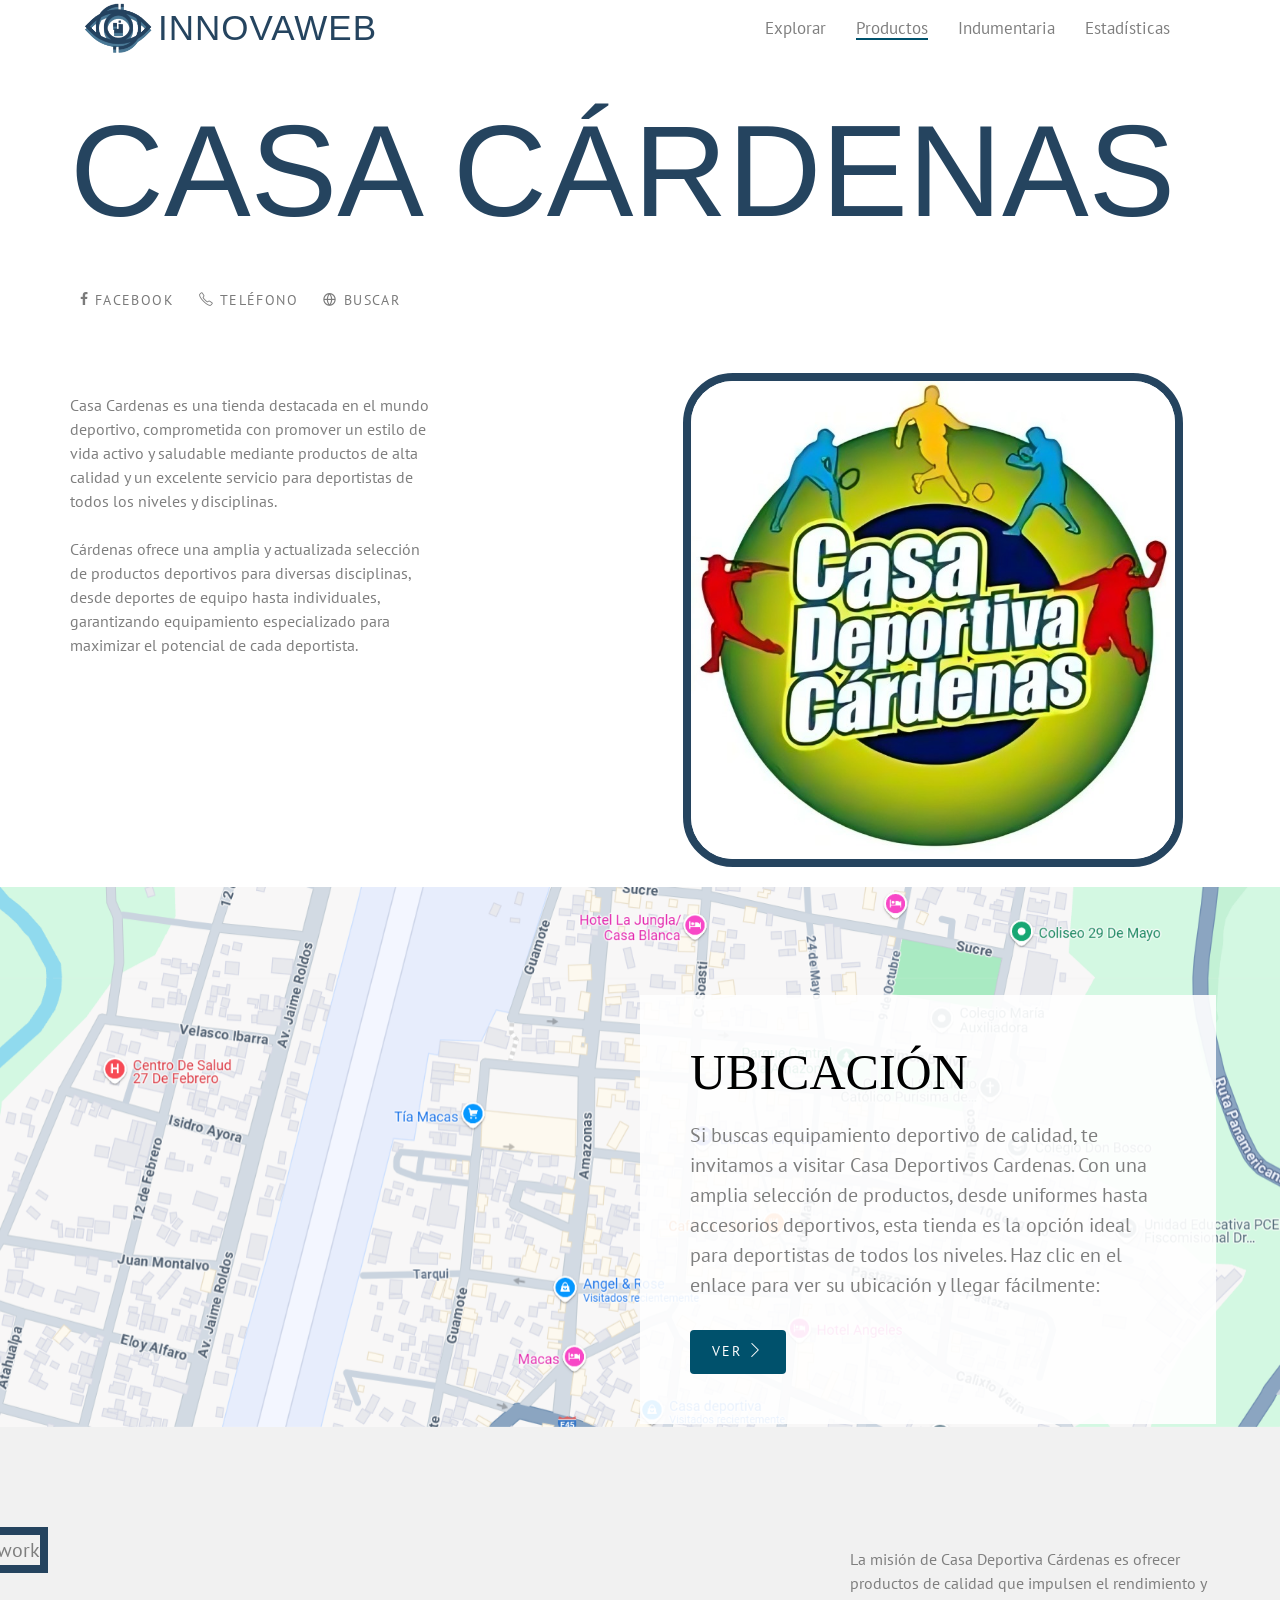
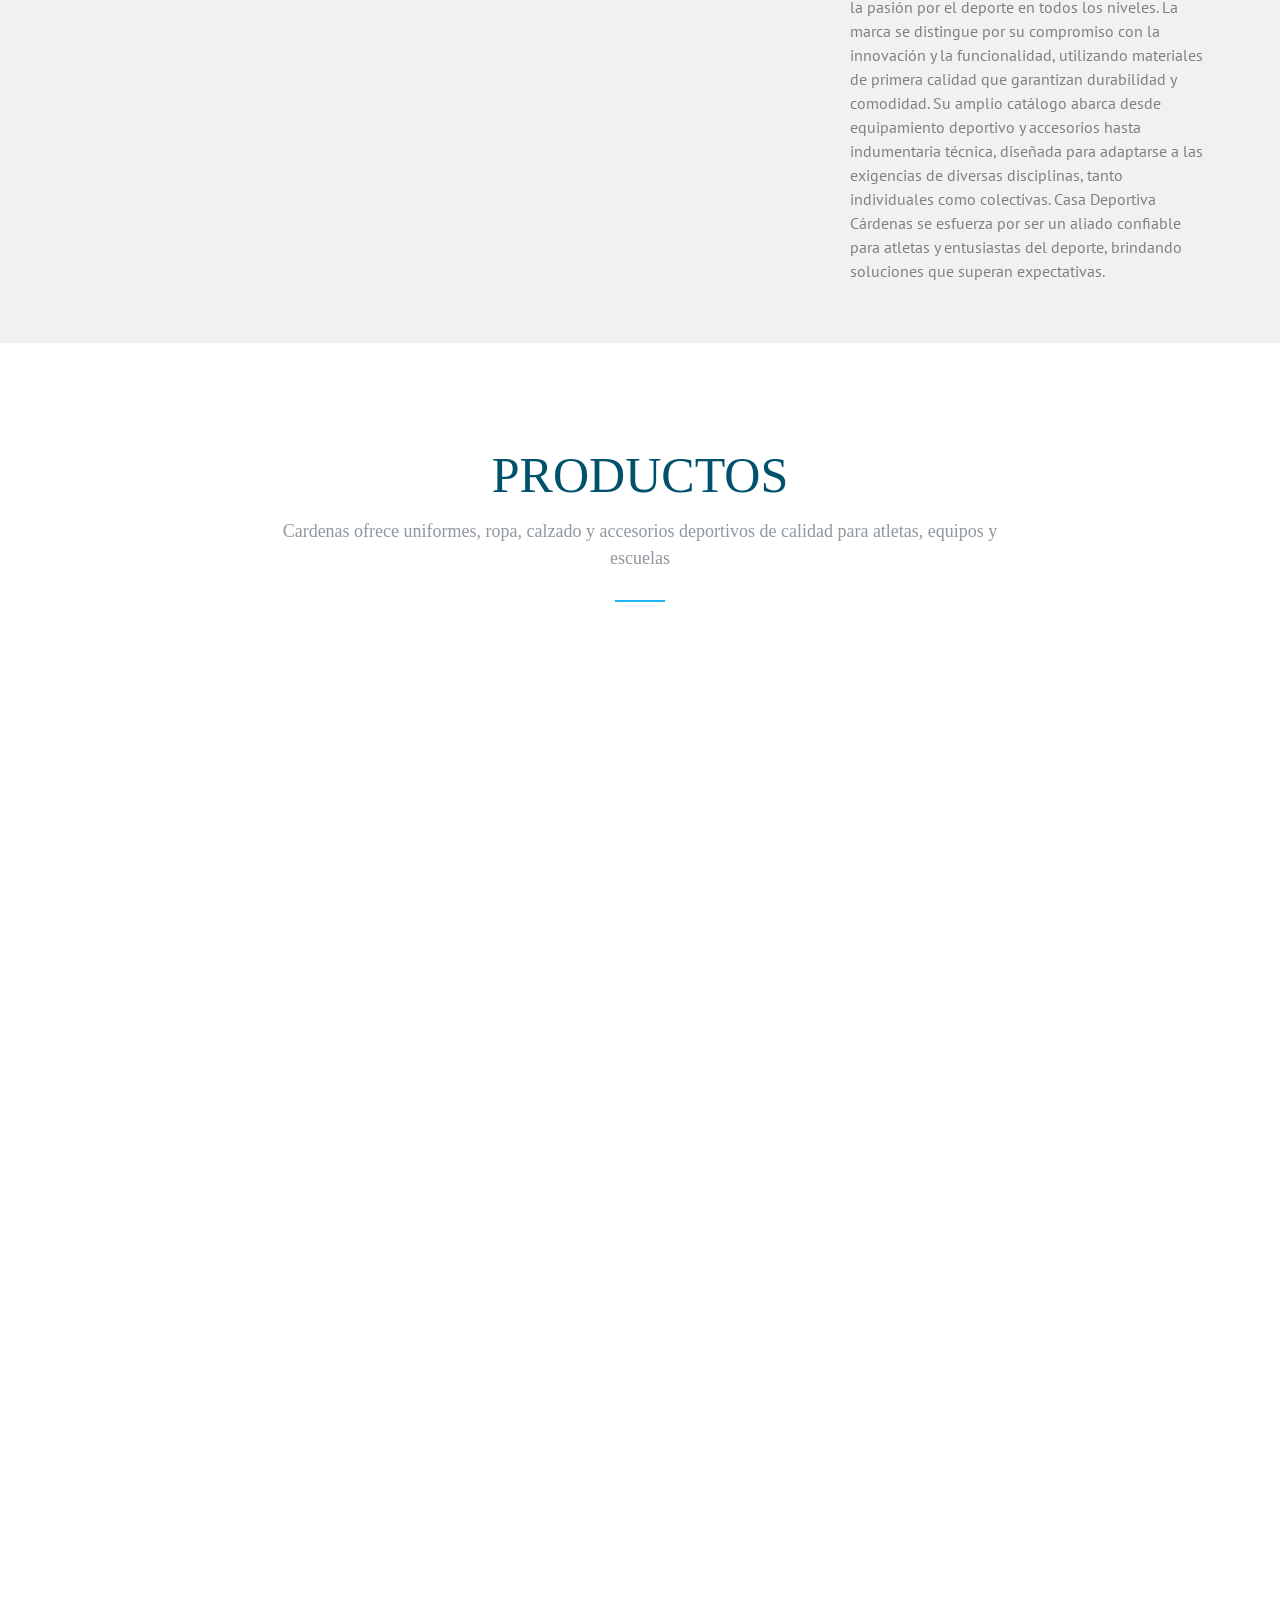
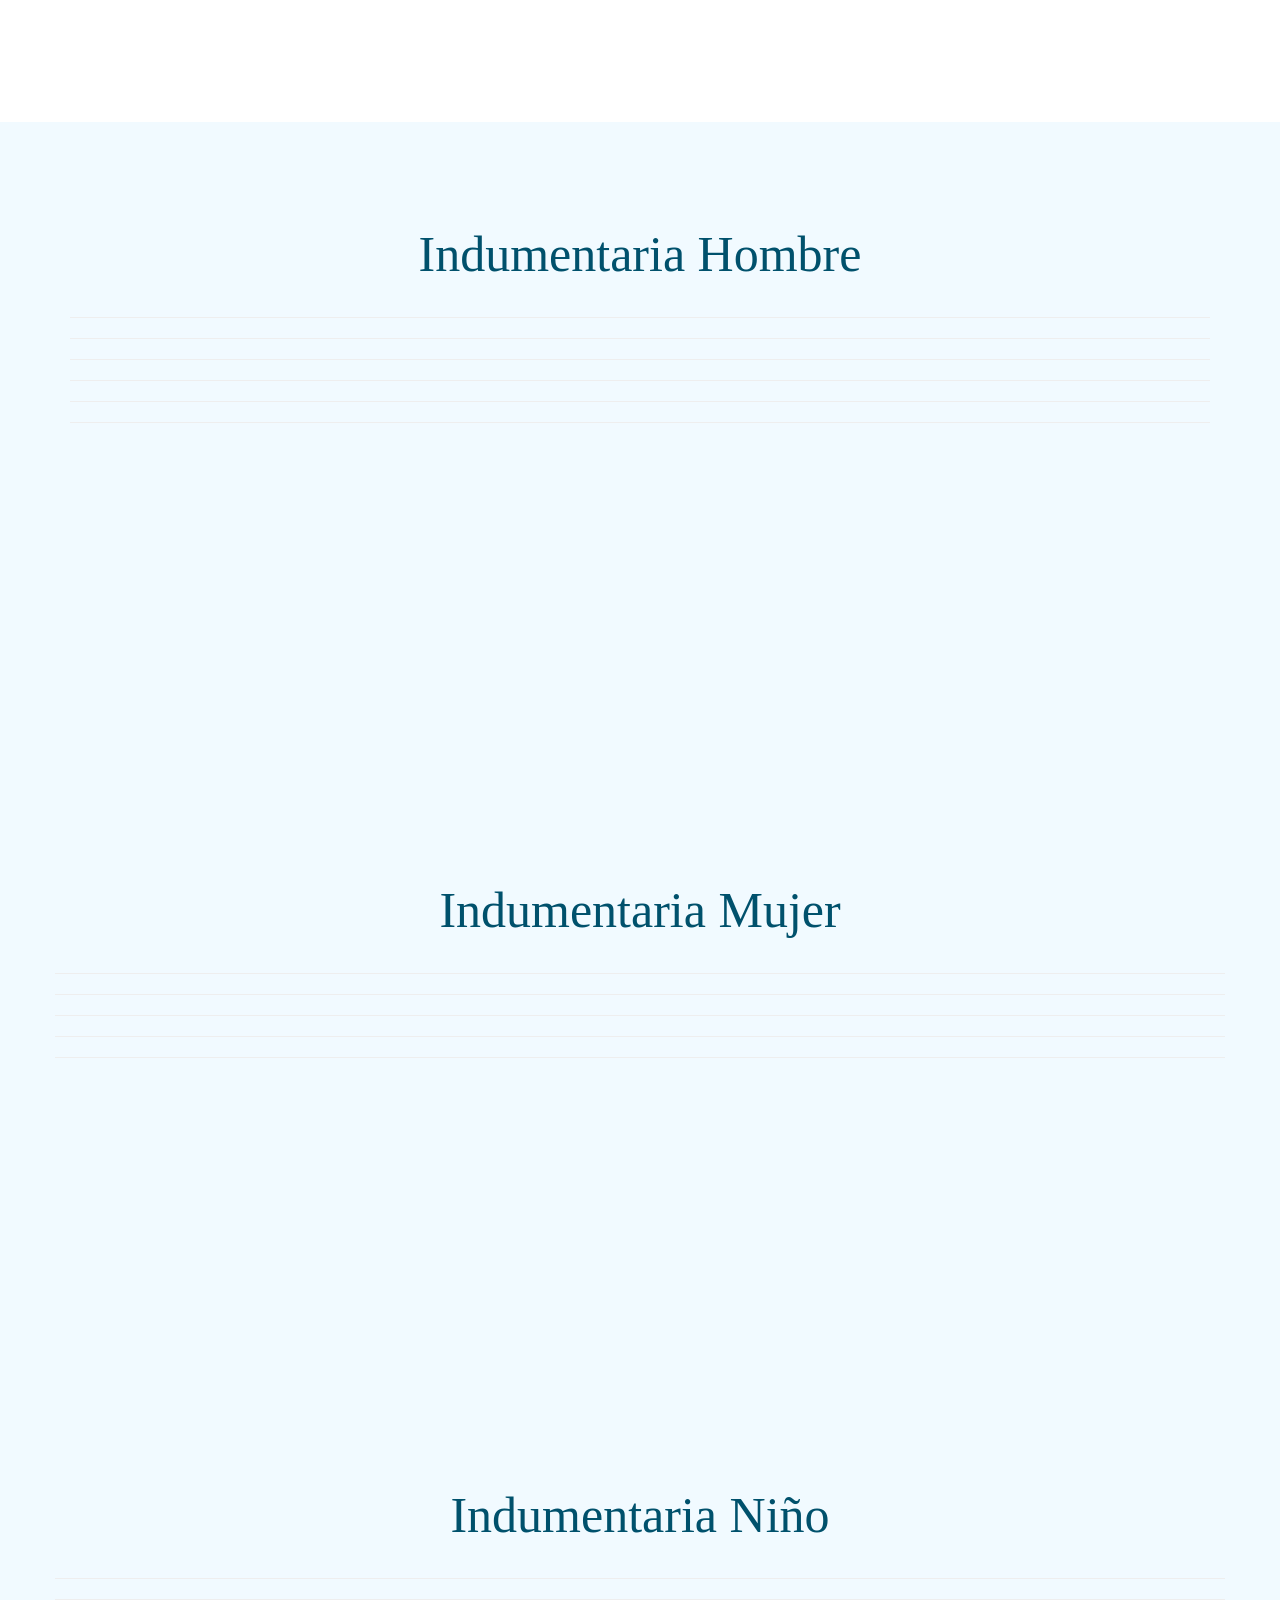
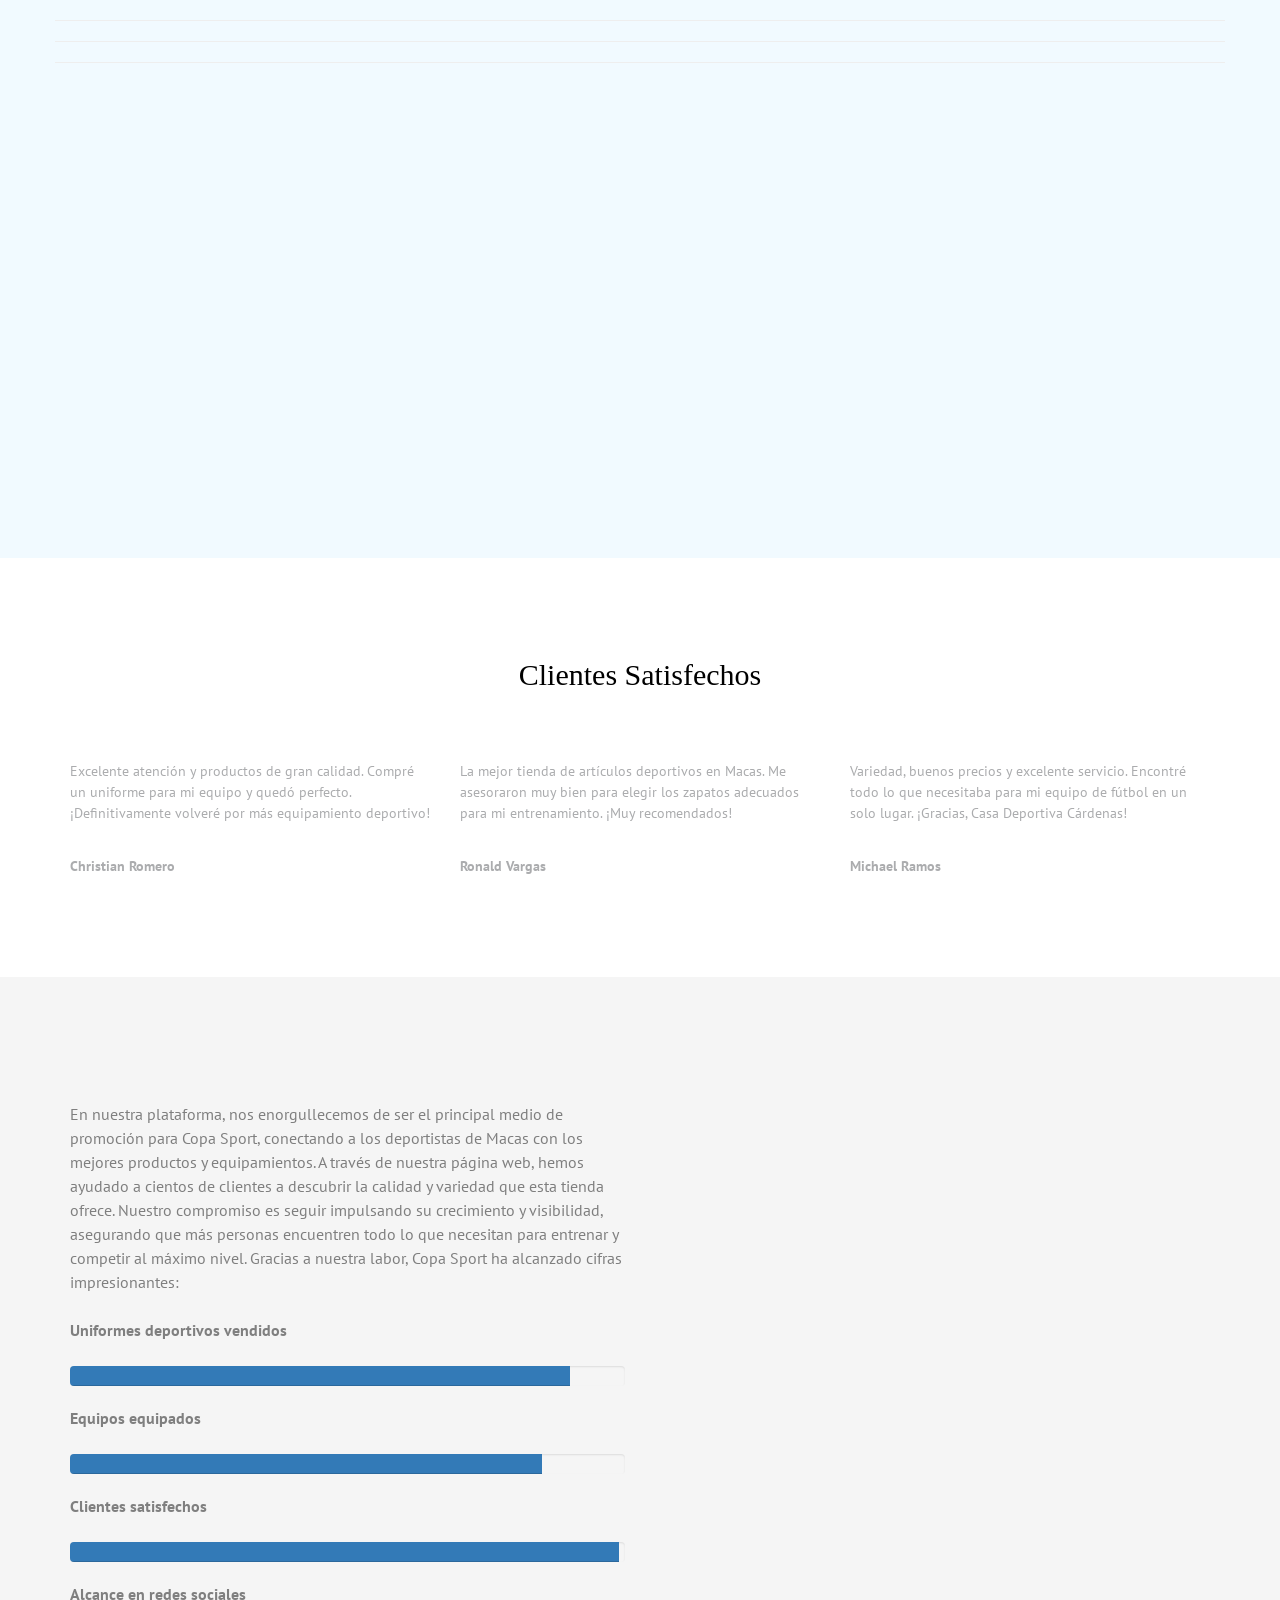
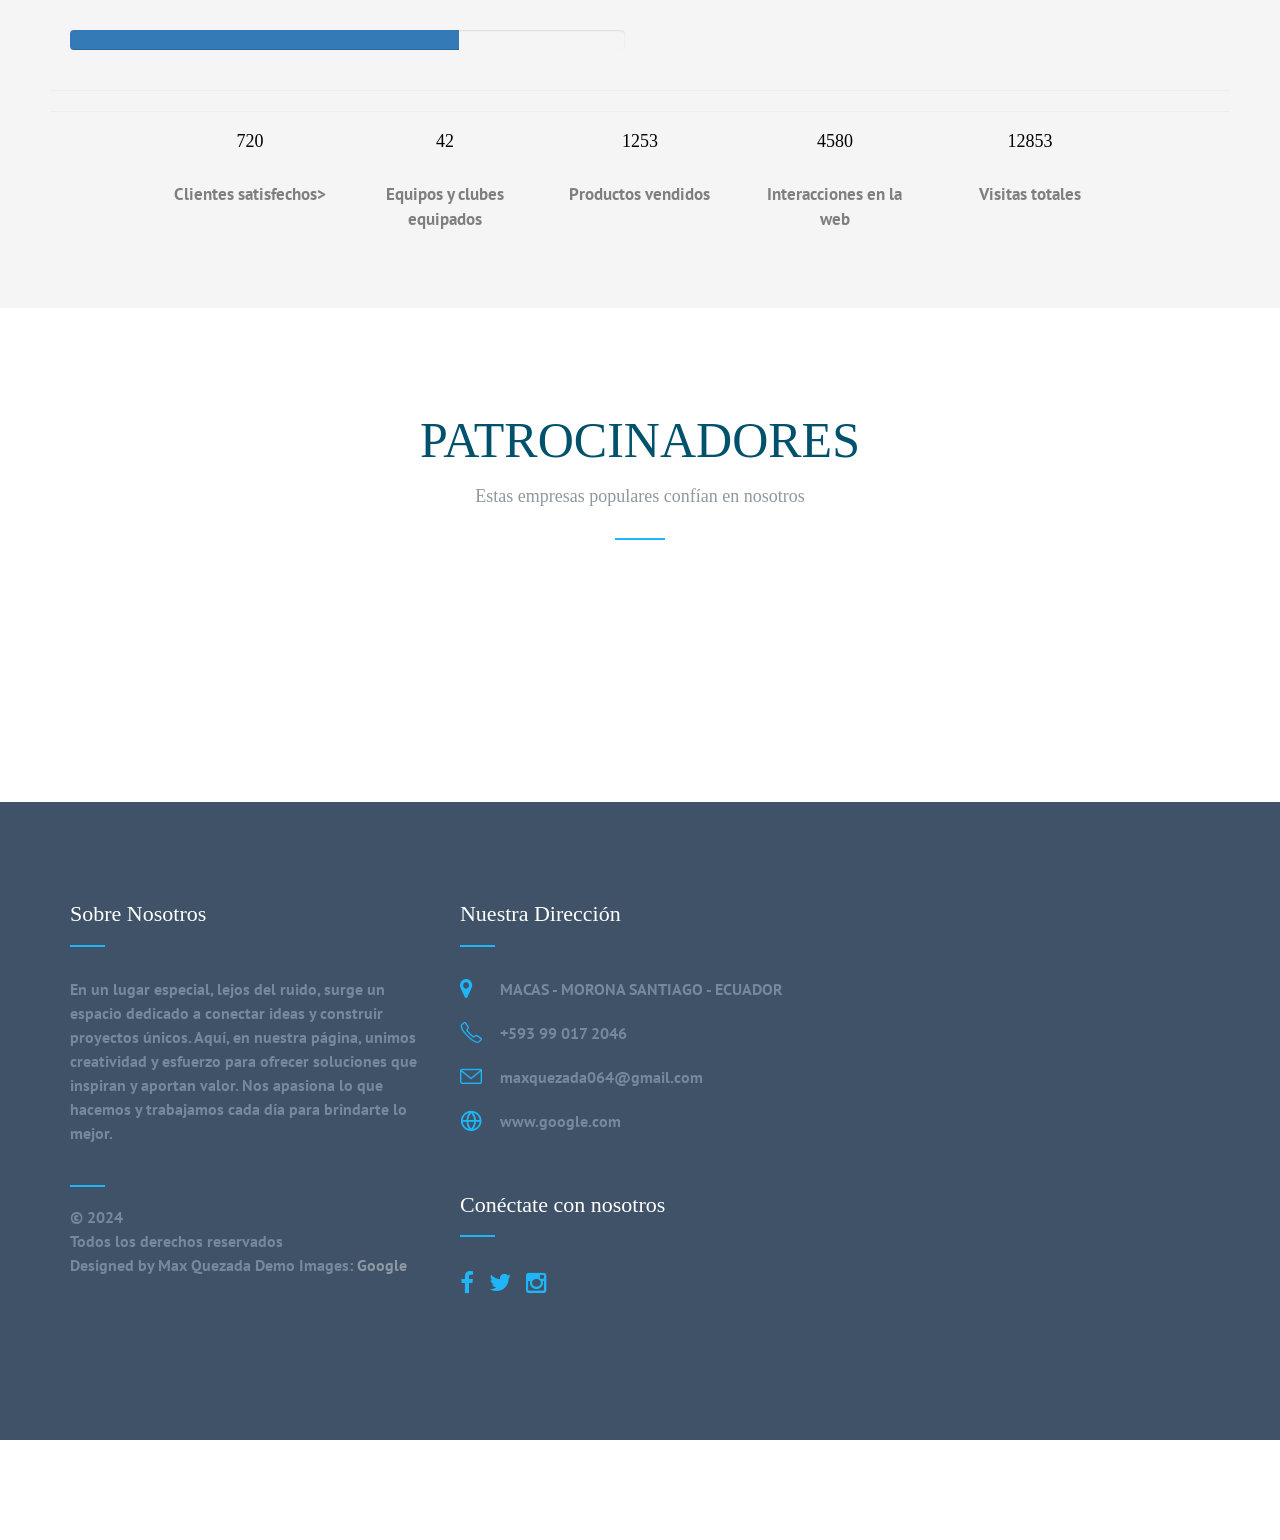
==== commit 5a2bba31: "Update CARDENAS.html" ====
--- a/CARDENAS.html
+++ b/CARDENAS.html
@@ -1,10 +1,10 @@
 
 <!DOCTYPE html>
-<html class="no-js">
+ <html class="no-js"> <!--<![endif]-->
 	<head>
 	<meta charset="utf-8">
 	<meta http-equiv="X-UA-Compatible" content="IE=edge">
-	<title>Casa Cardenas</title>
+	<title>Casa Cárdenas</title>
 	<meta name="viewport" content="width=device-width, initial-scale=1">
 	<meta name="description" content="Free HTML5 Template by FREEHTML5.CO" />
 	<meta name="keywords" content="free html5, free template, free bootstrap, html5, css3, mobile first, responsive" />
@@ -42,10 +42,7 @@
 
 	<!-- Modernizr JS -->
 	<script src="js/modernizr-2.6.2.min.js"></script>
-	<!-- FOR IE9 below -->
-	<!--[if lt IE 9]>
-	<script src="js/respond.min.js"></script>
-	<![endif]-->
+	
 
 	</head>
 	<body>
@@ -58,31 +55,30 @@
 				<div id="navbar" class="navbar-collapse collapse">
 					<ul class="nav navbar-nav navbar-right">
 						<li><a href="#" data-nav-section="explore"><span>Explorar</span></a></li>
+						<li><a href="#" data-nav-section="Productos"><span>Productos</span></a></li>
 						<li><a href="#" data-nav-section="indumentaria"><span>Indumentaria</span></a></li>
-						<li><a href="#" data-nav-section="testimony"><span>Frase</span></a></li>
+						<li><a href="#" data-nav-section="Estadísticas"><span>Estadísticas</span></a></li>
 					</ul>
 				</div>
 			</nav>
 	  </div>
 	</header>
-
-    <div class="image-container">
-		<center><a target="_blank" href="https://maps.app.goo.gl/fZyTsnypXH2MagyMA"><img src="images/mapa2.png"  alt="Imagen de fondo" class="background-image"></a></center>
-		<center><a target="_blank" href="https://maps.app.goo.gl/fZyTsnypXH2MagyMA"> <img src="images/ubi.png" alt="Imagen superpuesta" class="overlay-image"></a></center>
-    </div>
 
 	<section id="fh5co-explore" data-section="explore">
 		<div class="container">
 			<div class="row">
 				<div class="col-md-12 section-heading text-center">
-					<h2 id="tite" class="to-animate">Casa Deportiva Cardenas</h2>
-					<div class="row">
-						<div class="col-md-8 col-md-offset-2 subtext to-animate">
-							<h3>A continuación hablaremos de la casa deportiva Casa Deportiva Cardenas</h3>
-						</div>
-					</div>
-				</div>
-			</div>
+					<h1 id="tite"class="to-animate" >CASA CÁRDENAS</h1>
+				</div>
+			</div>
+		</div>
+
+		<div class="container text-center fh5co-social-container">
+			<ul class="fh5co-social">
+				<li class="to-animate"><a href="https://www.facebook.com/casa.cardenas?locale=es_LA"><i class="icon-facebook"></i> Facebook</a></li>
+				<li class="to-animate"><a href="tel:+593969282632"><i class="icon-phone"></i> Teléfono</a></li>
+				<li class="to-animate"><a href="https://github.com/"><i class="icon-globe2"></i> Buscar</a></li>
+			</ul>
 		</div>
 			
 
@@ -90,14 +86,16 @@
 			<div class="container">
 				<div class="row">
 					<div class="col-md-8 col-md-push-5 to-animate-2">
-						<img class="no1" src="images/cardenas1.jpg" alt="work">
+						<center><img class="no" src="images/cardenas1.jpg " alt="work"></center>
 					</div>
 					<div class="col-md-4 col-md-pull-8 to-animate-2">
 						<div class="mt">
-							<p>Casa Cardenas es una tienda destacada en el mundo deportivo, comprometida con promover un estilo de vida activo 
-								y saludable mediante productos de alta calidad y un excelente servicio para deportistas de todos los niveles y disciplinas.</p>
-							<p>Copa Sport ofrece una amplia y actualizada selección de productos deportivos para diversas disciplinas, 
-							desde deportes de equipo hasta individuales, garantizando equipamiento especializado para maximizar el potencial de cada deportista.</p>
+							<p>Casa Cardenas es una tienda destacada en el mundo deportivo, comprometida con promover un estilo de 
+								vida activo y saludable mediante productos de alta calidad y un excelente servicio para deportistas
+								 de todos los niveles y disciplinas.</p>
+							<p>Cárdenas ofrece una amplia y actualizada selección de productos deportivos para diversas disciplinas, 
+								desde deportes de equipo hasta individuales, garantizando equipamiento especializado para maximizar 
+								el potencial de cada deportista.</p>
 							</ul>
 						</div>
 					</div>
@@ -106,194 +104,450 @@
 			</div>
 		</div>
 
+		<div class="fh5co-section-with-image">
+			<img class="to-animate" src="images/mapa2.png" alt="Mapa de ubicación" class="img-responsive">
+			<div class="fh5co-box animate-box">
+				<h2 class="to-animate">UBICACIÓN</h2>
+				<p class="to-animate">Si buscas equipamiento deportivo de calidad, te invitamos a visitar Casa Deportivos Cardenas. 
+					Con una amplia selección de productos, desde uniformes hasta accesorios deportivos, 
+					esta tienda es la opción ideal para deportistas de todos los niveles. Haz clic en el
+					 enlace para ver su ubicación y llegar fácilmente:</p>
+				<p class="to-animate"><a href="https://maps.app.goo.gl/fZyTsnypXH2MagyMA" class="btn btn-primary btn-outline with-arrow">VER <i class="icon-arrow-right"></i></a></p>
+			</div>
+			
+		</div>
 
 		<div class="fh5co-explore fh5co-explore-bg-color">
 			<div class="container">
 				<div class="row">
 					<div class="col-md-8 col-md-pull-1 to-animate-3">
-						<img class="cardenas2" src="images/cardenas3.jpg" alt="work" width="500%">
+						<img class="copa2" src="images/cardenas4.jpg" alt="work" width="500%">
 					</div>
 					<div class="col-md-4 to-animate-3">
 						<div class="mt">
 							<div>
 								<h3></h3>
-								<p>La misión de Casa Deportiva Cárdenas es ofrecer productos de calidad que impulsen el rendimiento 
-									y la pasión por el deporte en todos los niveles. La marca se distingue por su compromiso con la 
-									innovación y la funcionalidad, utilizando materiales de primera calidad que garantizan durabilidad 
-									y comodidad. Su amplio catálogo abarca desde equipamiento deportivo y accesorios hasta indumentaria 
-									técnica, diseñada para adaptarse a las exigencias de diversas disciplinas, tanto individuales como 
-									colectivas. Casa Deportiva Cárdenas se esfuerza por ser un aliado confiable para atletas y entusiastas 
-									del deporte, brindando soluciones que superan expectativas.</p>
-							</div>
-						</div>
-					</div>
-				</div>
-			</div>
-		</div>		
-
-		<section id="fh5co-team" data-section="indumentaria">
-			<div class="fh5co-team">
-				<div class="container">
-					<!-- Sección Hombre -->
+								<p>La misión de Casa Deportiva Cárdenas es ofrecer productos de calidad que impulsen el
+									rendimiento y la pasión por el deporte en todos los niveles. La marca se distingue 
+									por su compromiso con la innovación y la funcionalidad, utilizando materiales de 
+									primera calidad que garantizan durabilidad y comodidad. Su amplio catálogo abarca 
+									desde equipamiento deportivo y accesorios hasta indumentaria técnica, diseñada
+									para adaptarse a las exigencias de diversas disciplinas, tanto individuales como 
+									colectivas. Casa Deportiva Cárdenas se esfuerza por ser un aliado confiable para
+									atletas y entusiastas del deporte, brindando soluciones que superan expectativas.</p>
+							</div>
+						</div>
+					</div>
+				</div>
+			</div>
+		</div>
+
+	<section id="fh5co-explore" data-section="Productos">
+		<div class="container">
+			<div class="row">
+				<div class="col-md-12 section-heading text-center">
+					<h2 class="to-animate"><span>PRODUCTOS</span></h2>
+					<div class="row">
+						<div class="col-md-8 col-md-offset-2 subtext to-animate">
+							<h3>Cardenas ofrece uniformes, ropa, calzado y accesorios deportivos de calidad para atletas, equipos y escuelas</h3>
+						</div>
+					</div>
+				</div>
+			</div>
+		</div>
+		<div class="fh5co-project">
+			<div class="container-fluid">
+				<div class="row">
+					<div class="col-md-4 text-center">
+						<div class="project-grid to-animate-2" style="background-image:  url(images/b1.jpg);">
+							<div class="desc">
+								<h3><a target="_blank" href="images/b1.jpg">Clic Aquí</a></h3>
+								<span>Imagen</span>
+							</div>
+						</div>
+
+						<div class="row">
+							<div class="col-md-6">
+								<div class="project-grid to-animate-2" style="background-image:  url(images/b2.jpg);">
+									<div class="desc">
+										<h3><a target="_blank" href="images/b2.jpg">Clic Aquí</a></h3>
+										<span>Imagen</span>
+									</div>
+								</div>
+							</div>
+
+							<div class="col-md-6">
+								<div class="project-grid to-animate-2" style="background-image:  url(images/b3.jpg);">
+									<div class="desc">
+										<h3><a target="_blank" href="images/b3.jpg">Clic Aquí</a></h3>
+										<span>Imagen</span>
+									</div>
+								</div>
+							</div>
+						</div>
+
+						<div class="project-grid to-animate-2" style="background-image:  url(images/b4.jpg);">
+							<div class="desc">
+								<h3><a target="_blank" href="images/b4.jpg">Clic Aquí</a></h3>
+								<span>Imagen</span>
+							</div>
+						</div>
+					</div>
+
+					<div class="col-md-4 text-center">
+						<div class="project-grid to-animate-2" style="background-image:  url(images/b5.jpg);">
+							<div class="desc">
+								<h3><a target="_blank" href="images/b5.jpg">Clic Aquí</a></h3>
+								<span>Imagen</span>
+							</div>
+						</div>
+
+						<div class="project-grid to-animate-2" style="background-image:  url(images/b6.jpg);">
+							<div class="desc">
+								<h3><a target="_blank" href="images/b6.jpg">Clic Aquí</a></h3>
+								<span>Imagen</span>
+							</div>
+						</div>
+
+						<div class="row">
+							<div class="col-md-6">
+								<div class="project-grid to-animate-2" style="background-image:  url(images/b7.jpg);">
+									<div class="desc">
+										<h3><a target="_blank" href="images/b7.jpg">Clic Aquí</a></h3>
+										<span>Imagen</span>
+									</div>
+								</div>
+							</div>
+
+							<div class="col-md-6">
+								<div class="project-grid to-animate-2" style="background-image:  url(images/b8.jpg);">
+									<div class="desc">
+										<h3><a target="_blank" href="images/b8.jpg">Clic Aquí</a></h3>
+										<span>Imagen</span>
+									</div>
+								</div>
+							</div>
+						</div>
+					</div>
+
+					<div class="col-md-4 text-center">
+						<div class="row">
+							<div class="col-md-6">
+								<div class="project-grid to-animate-2" style="background-image:  url(images/b9.jpg);">
+									<div class="desc">
+										<h3><a target="_blank" href="images/b9.jpg">Clic Aquí</a></h3>
+										<span>Imagen</span>
+									</div>
+								</div>
+							</div>
+
+							<div class="col-md-6">
+								<div class="project-grid to-animate-2" style="background-image:  url(images/b10.jpg);">
+									<div class="desc">
+										<h3><a target="_blank" href="images/b10.jpg">Clic Aquí</a></h3>
+										<span>Imagen</span>
+									</div>
+								</div>
+							</div>
+						</div>
+
+						<div class="project-grid to-animate-2" style="background-image:  url(images/b11.jpg);">
+							<div class="desc">
+								<h3><a target="_blank" href="images/b11.jpg">Clic Aquí</a></h3>
+								<span>Imagen</span>
+							</div>
+						</div>
+
+						<div class="project-grid to-animate-2" style="background-image:  url(images/b12.jpg);">
+							<div class="desc">
+								<h3><a target="_blank" href="images/b12.jpg">Clic Aquí</a></h3>
+								<span>Imagen</span>
+							</div>
+						</div>
+					</div>
+				</div>
+			</div>	
+		</div>
+		
+	</section>
+
+	<section id="fh5co-team" data-section="indumentaria">
+		<div class="fh5co-team">
+			<div class="container">
+				
+				<div class="row">
+					<div class="col-md-12 section-heading text-center">
+						<h2 class="to-animate">Indumentaria Hombre</h2>
+					</div>
+				</div>
+				<hr><hr><hr><hr><hr><hr>
+				<div class="row">
+					<div class="col-md-4">
+						<div class="team-box text-center to-animate-2">
+							<div class="user"><img class="img-reponsive" src="images/H/españa.png" alt="Roger Garfield"></div>
+							<h3>Camiseta España Equipación 2011/2012</h3>
+							
+						</div>
+					</div>
+					<div class="col-md-4">
+						<div class="team-box text-center to-animate-2">
+							<div class="user"><img class="img-reponsive" src="images/H/brasil.png" alt="Roger Garfield"></div>
+							<h3>Camiseta Selección Brasil equipación 2021/2022</h3>
+							
+						</div>
+					</div>
+					<div class="col-md-4">
+						<div class="team-box text-center to-animate-2">
+							<div class="user"><img class="img-reponsive" src="images/H/barcelona3.png" alt="Roger Garfield"></div>
+							<h3>Camiseta Barcelona Equipación 2023/2024</h3>
+							
+						</div>
+					</div>
+										
 					<div class="row">
 						<div class="col-md-12 section-heading text-center">
-							<h2 class="to-animate">Indumentaria Hombre</h2>
-						</div>
-					</div>
+							<br><br><h2 class="to-animate">Indumentaria Mujer</h2>
+						</div>
+					</div>
+					<hr><hr><hr><hr><hr>
 					<div class="row">
-						<div class="col-md-4">
-							<div class="team-box text-center to-animate-2">
-								<div class="user"><img class="img-reponsive" src="images/H/barce.png" alt="Roger Garfield"></div>
-								<h3>Camiseta Barcelona Ecuador Equipación 2024/2025</h3>
-								<span class="position">$25,00</span>
-								<ul class="social-media">
-									<li><a href="https://www.facebook.com/casa.cardenas" class="facebook"><i class="icon-facebook"></i></a></li>
-								</ul>
-							</div>
-						</div>
-						<div class="col-md-4">
-							<div class="team-box text-center to-animate-2">
-								<div class="user"><img class="img-reponsive" src="images/H/barcelona.png" alt="Roger Garfield"></div>
-								<h3>Camiseta Barcelona Ecuador Tercera Equipación 2024/2025</h3>
-								<span class="position">$18,80</span>
-								<ul class="social-media">
-									<li><a href="https://www.facebook.com/casa.cardenas" class="facebook"><i class="icon-facebook"></i></a></li>
-								</ul>
-							</div>
-						</div>
-						<div class="col-md-4">
-							<div class="team-box text-center to-animate-2">
-								<div class="user"><img class="img-reponsive" src="images/H/barcelona2.avif" alt="Roger Garfield"></div>
-								<h3>Camiseta Barcelona Equipación 2019/2020</h3>
-								<span class="position">$20,50</span>
-								<ul class="social-media">
-									<li><a href="https://www.facebook.com/casa.cardenas" class="facebook"><i class="icon-facebook"></i></a></li>
-								</ul>
-							</div>
-						</div>
-					</div>
-					<hr>
-		
-					<!-- Sección Mujer -->
-					<div class="row">
-						<div class="col-md-12 section-heading text-center">
-							<h2 class="to-animate">Indumentaria Mujer</h2>
-						</div>
-					</div>
-					<div class="row">
-						<div class="col-md-4">
-							<div class="team-box text-center to-animate-2">
-								<div class="user"><img class="img-reponsive" src="images/M/españa2.png" alt="Indumentaria"></div>
-								<h3>Camiseta España Segunda Equipación Mujer 2021/2022</h3>
-								<span class="position">$18,50</span>
-								<ul class="social-media">
-									<li><a href="https://www.facebook.com/casa.cardenas" class="facebook"><i class="icon-facebook"></i></a></li>
-								</ul>
-							</div>
-						</div>
-						<div class="col-md-4">
-							<div class="team-box text-center to-animate-2">
-								<div class="user"><img class="img-reponsive" src="images/M/italia.png" alt="Indumentaria"></div>
-								<h3>Camiseta Italia Equipación Mujer 2024/2025</h3>
-								<span class="position">$15,25</span>
-								<ul class="social-media">
-									<li><a href="https://www.facebook.com/casa.cardenas" class="facebook"><i class="icon-facebook"></i></a></li>
-								</ul>
-							</div>
-						</div>
 						<div class="col-md-4">
 							<div class="team-box text-center to-animate-2">
 								<div class="user"><img class="img-reponsive" src="images/M/mexico.png" alt="Indumentaria"></div>
-								<h3>Camiseta México Primera Equipación Mujer 2021/2022</h3>
-								<span class="position">$30,10</span>
-								<ul class="social-media">
-									<li><a href="https://www.facebook.com/casa.cardenas" class="facebook"><i class="icon-facebook"></i></a></li>
-								</ul>
-							</div>
-						</div>
-					</div>
-					<hr>
+								<h3>Camiseta Mexico Equipación Mujer 2024/2025</h3>
+								
+							</div>
+						</div>
+						<div class="col-md-4">
+							<div class="team-box text-center to-animate-2">
+								<div class="user"><img class="img-reponsive" src="images/M/españa.png" alt="Indumentaria"></div>
+								<h3>Camiseta España Equipación Mujer 2024/2025</h3>
+						
+
+							</div>
+						</div>
+						<div class="col-md-4">
+							<div class="team-box text-center to-animate-2">
+								<div class="user"><img class="img-reponsive" src="images/M/liga.png" alt="Indumentaria"></div>
+								<h3>Camiseta Liga de Quito Equipación Mujer 2024/2025</h3>
+
+							</div>
+						</div>
+					</div>
+					<br>
 		
-					<!-- Sección Niño -->
+					
 					<div class="row">
 						<div class="col-md-12 section-heading text-center">
 							<h2 class="to-animate">Indumentaria Niño</h2>
 						</div>
 					</div>
+					<hr><hr><hr><hr><hr>
 					<div class="row">
 						<div class="col-md-4">
 							<div class="team-box text-center to-animate-2">
-								<div class="user"><img class="img-reponsive" src="images/N/niño4.png" alt="Indumentaria"></div>
-								<h3>Camiseta Barcelona Primera Equipación Niño 2024/2025</h3>
-								<span class="position">$11,00</span>
-								<ul class="social-media">
-									<li><a href="https://www.facebook.com/casa.cardenas" class="facebook"><i class="icon-facebook"></i></a></li>
-								</ul>
+								<div class="user"><img class="img-reponsive" src="images/N/niño1.png" alt="Indumentaria"></div>
+								<h3>Camiseta Arsenal Equipación Niño 2024/2025</h3>
+
 							</div>
 						</div>
 						<div class="col-md-4">
 							<div class="team-box text-center to-animate-2">
-								<div class="user"><img style="width: 100px;" class="img-reponsive" src="images/N/niño3.png" alt="Indumentaria"></div>
-								<h3>Camiseta PSG Equipación Niño 2024/2025</h3>
-								<span class="position">$14,00</span>
-								<ul class="social-media">
-									<li><a href="https://www.facebook.com/casa.cardenas" class="facebook"><i class="icon-facebook"></i></a></li>
-								</ul>
+								<div class="user"><img class="img-reponsive" src="images/N/niño7.png" alt="Indumentaria"></div>
+								<h3>Camiseta Real Madrid Equipación Niño 2024/2025</h3>
+
 							</div>
 						</div>
 						<div class="col-md-4">
 							<div class="team-box text-center to-animate-2">
-								<div class="user"><img class="img-reponsive" src="images/N/niño6.png" alt="Indumentaria"></div>
-								<h3>Camiseta Arsenal Primera Equipación Niño 2024/2025</h3>
-								<span class="position">$9,00</span>
-								<ul class="social-media">
-									<li><a href="https://www.facebook.com/casa.cardenas" class="facebook"><i class="icon-facebook"></i></a></li>
-								</ul>
-							</div>
-						</div>
-					</div>
-				</div>
-			</div>
-		</section>
-	
-	
-
-	</section>
-
-	<section id="fh5co-testimony" data-section="testimony">
+								<div class="user"><img class="img-reponsive" src="images/N/8.png" alt="Indumentaria"></div>
+								<h3>Camiseta Emelec Equipación Niño 2024/2025</h3>
+
+							</div>
+						</div>
+					</div>
+				</div>
+			</div>
+	</section> 
+	<section id="clients" class="clients wow fadeIn" data-wow-duration="3s">
 		<div class="container">
 			<div class="row">
-				<div class="col-md-12 to-animate">
-					<div class="wrap-testimony">
-						<div class="owl-carousel-fullwidth">
-							<div class="item">
-								<div class="testimony-slide active text-center">
-									<figure>
-										<img src="images/foto.jpg" alt="user">
-									</figure>
-									<blockquote>
-										<p>"LA VIRTUD DEL INFORMÁTICO ES LA PACIENCIA"</p>
-									</blockquote>
-									<span>Max Quezada, via <a href="https://www.facebook.com/profile.php?id=100068853425227" class="twitter">facebook</a></span>
-								</div>
-							</div>
-				
-							<div class="item">
-								<div class="testimony-slide active text-center">
-									<figure>
-										<img src="images/person2.jpg" alt="user">
-									</figure>
-									<blockquote>
-										<p>"Aquí puedes editar el código, colocar la frase y foto que tu desees"</p>
-									</blockquote>
-									<span>[Nombre] <a href="#" class="twitter">Twitter</a></span>
-								</div>
-							</div>
-						</div>
-					</div>
-				</div>
-			</div>
-		</div>
+				<div class="main_clients_content">
+					<div class="head_title text-center">
+						<h2>Clientes Satisfechos</h2>
+					</div>
+					<div class="main_clients">
+						<div class="col-md-4">
+							<div class="single_clients">
+								<p>Excelente atención y productos de gran calidad. Compré un uniforme para mi equipo y quedó perfecto. ¡Definitivamente volveré por más equipamiento deportivo!</p>
+								<div class="clients_details">
+									<div>
+										<img class="clients_img" src="images/coment.jpg" alt="" />
+									</div>
+									<div class="clients_name">
+										<b><p>Christian Romero</p></b>
+										<p><a href=""><i class="fa fa-star"></i></a><a href=""><i class="fa fa-star"></i></a><a href=""><i class="fa fa-star"></i></a><a href=""><i class="fa fa-star"></i></a><a href=""><i class="fa fa-star"></i></a></p>
+									</div>
+								</div>
+							</div>
+						</div>
+						
+						<div class="col-md-4">
+							<div class="single_clients">
+								<p>La mejor tienda de artículos deportivos en Macas. Me asesoraron muy bien para elegir los zapatos adecuados para mi entrenamiento. ¡Muy recomendados!</p>
+								<div class="clients_details">
+									<div>
+										<img class="clients_img" src="images/coment.jpg" alt="" />
+									</div>
+									<div class="clients_name">
+										<b><p>Ronald Vargas</p></b>
+										<p><a href=""><i class="fa fa-star"></i></a><a href=""><i class="fa fa-star"></i></a><a href=""><i class="fa fa-star"></i></a><a href=""><i class="fa fa-star"></i></a><a href=""><i class="fa fa-star"></i></a></p>
+									</div>
+								</div>
+							</div>
+						</div>
+						
+						<div class="col-md-4">
+							<div class="single_clients">
+								<p>Variedad, buenos precios y excelente servicio. Encontré todo lo que necesitaba para mi equipo de fútbol en un solo lugar. ¡Gracias, Casa Deportiva Cárdenas!</p>
+								<div class="clients_details">
+									<div>
+										<img class="clients_img" src="images/coment.jpg" alt="" />
+									</div>
+									<div class="clients_name">
+										<b><p>Michael Ramos</p></b>
+										<p><a href=""><i class="fa fa-star"></i></a><a href=""><i class="fa fa-star"></i></a><a href=""><i class="fa fa-star"></i></a><a href=""><i class="fa fa-star"></i></a><a href=""><i class="fa fa-star"></i></a></p>
+									</div>
+								</div>
+							</div>
+						</div>
+					</div>
+				</div>
+			</div>
+		</div>
+	</section>
+
+	<section class="estas" data-section="Estadísticas">
+	<div id="tf-about">
+
+        <div class="gray-bg"> 
+			<div class="row">
+			    <div class="col-md-12 section-heading text-center">
+				    <h2 class="to-animate">ESTADÍSTICAS</h2>
+			     </div>
+		    </div>
+            <div class="container">
+                <div class="row"> 
+
+                    <div class="col-md-6">
+                        <div class="about-right-content"> 
+
+                            <p>En nuestra plataforma, nos enorgullecemos de ser el principal medio de promoción para Copa Sport, 
+								conectando a los deportistas de Macas con los mejores productos y equipamientos. A través de nuestra página web,
+								 hemos ayudado a cientos de clientes a descubrir la calidad y variedad que esta tienda ofrece. Nuestro compromiso 
+								 es seguir impulsando su crecimiento y visibilidad, asegurando que más personas encuentren todo lo que necesitan 
+								 para entrenar y competir al máximo nivel. Gracias a nuestra labor, Copa Sport ha alcanzado 
+								 cifras impresionantes:</p>
+                            
+                            <div class="skills">
+                                <div class="skillset"> 
+                                    <b><p>Uniformes deportivos vendidos</p></b>
+                                    <div class="progress">
+                                        <div class="progress-bar" role="progressbar" aria-valuenow="90" aria-valuemin="0" aria-valuemax="100" style="width: 90%;">
+                                            <span class="sr-only">90% Complete</span>
+                                        </div>
+                                    </div>
+                                </div>
+
+                                <div class="skillset"> 
+                                    <b><p>Equipos equipados</p></b>
+                                    <div class="progress">
+                                        <div class="progress-bar" role="progressbar" aria-valuenow="85" aria-valuemin="0" aria-valuemax="100" style="width: 85%;">
+                                            <span class="sr-only">85% Complete</span>
+                                        </div>
+                                    </div>
+                                </div>
+
+                                <div class="skillset"> 
+                                    <b><p>Clientes satisfechos</p></b>
+                                    <div class="progress">
+                                        <div class="progress-bar" role="progressbar" aria-valuenow="99" aria-valuemin="0" aria-valuemax="100" style="width: 99%;">
+                                            <span class="sr-only">99% Complete</span>
+                                        </div>
+                                    </div>
+                                </div> 
+
+                                <div class="skillset"> 
+                                    <b><p>Alcance en redes sociales </p></b>
+                                    <div class="progress">
+                                        <div class="progress-bar" role="progressbar" aria-valuenow="70" aria-valuemin="0" aria-valuemax="100" style="width: 70%;">
+                                            <span class="sr-only">70% Complete</span>
+                                        </div>
+                                    </div>
+                                </div> 
+                            </div> 
+
+                        </div>
+                    </div>
+
+                </div> 
+            </div>
+			<hr><hr>
+            <div id="tf-counter" class="text-center">
+                <div class="container">
+                    <div class="row"> 
+
+                        <div class="counter"> 
+
+                          <div class="col-xs-6 col-sm-4 col-md-2 col-md-2 col-md-offset-1 facts">
+                            <div class="count-box"> 
+                                <i class="fa fa-thumbs-up"></i>
+                                <h4 class="count">720</h4>
+                                <b><p class="small">Clientes satisfechos</p</b>>
+                            </div> 
+                          </div>
+
+                          <div class="col-xs-6 col-sm-4 col-md-2 facts">
+                            <div class="count-box">
+                              <i class="fa fa-user"></i>
+                              <h4 class="count">42</h4>
+                              <b><p class="small">Equipos y clubes equipados</p></b>
+                            </div>
+                          </div>
+
+                          <div class="col-xs-6 col-sm-4 col-md-2 facts">
+                            <div class="count-box">
+                              <i class="fa fa-desktop"></i>
+                              <h4 class="count">1253</h4>
+                              <b><p class="small">Productos vendidos</p></b>
+                            </div>
+                          </div>
+
+                          <div class="col-xs-6 col-sm-4 col-md-2 facts">
+                            <div class="count-box">
+                              <i class="fa fa-dollar"></i>
+                              <h4 class="count">4580</h4>
+                              <b><p class="small">Interacciones en la web</p></b>
+                            </div>
+                          </div>
+
+                          <div class="col-xs-6 col-sm-4 col-md-2 facts">
+                            <div class="count-box last">
+                              <i class="fa fa-line-chart"></i>
+                              <h4 class="count">12853</h4>
+                              <b><p class="small">Visitas totales</p></b>
+                            </div>
+                          </div>
+
+                        </div>
+
+                      </div> 
+                </div>
+            </div>
+
+        </div> 
+    </div>
+
 	</section>
 
 	<section id="fh5co-trusted" data-section="trusted">
@@ -301,7 +555,7 @@
 			<div class="container">
 				<div class="row">
 					<div class="col-md-12 section-heading text-center">
-						<h2 class="to-animate">Patrocinado por:</h2>
+						<h2 class="to-animate">PATROCINADORES</h2>
 						<div class="row">
 							<div class="col-md-8 col-md-offset-2 subtext">
 								<h3 class="to-animate">Estas empresas populares confían en nosotros</h3>
@@ -356,11 +610,11 @@
 					<h3 class="section-title">Nuestra Dirección</h3>
 					<ul class="contact-info">
 						<li><i class="icon-map-marker"></i>MACAS - MORONA SANTIAGO - ECUADOR</li>
-						<li><i class="icon-phone"></i>+593 99 017 2046</li>
-						<li><i class="icon-envelope"></i><a href="#">maxquezada064@gmail.com</a></li>
-						<li><i class="icon-globe2"></i><a href="#">www.gulu-gulu.com</a></li>
+						<li><i class="icon-phone"></i><a href="tel:+593990172046">+593 99 017 2046</li>
+						<li><i class="icon-envelope"></i><a href="mailto:maxquezada064@gmail.com">maxquezada064@gmail.com</a></li>
+						<li><i class="icon-globe2"></i><a href="https://github.com/MaxDesing">www.google.com</a></li>
 					</ul>
-					<h3 class="section-title">Conectate con nosotros</h3>
+					<h3 class="section-title">Conéctate con nosotros</h3>
 					<ul class="social-media">
 						<li><a href="https://www.facebook.com/profile.php?id=100068853425227" class="facebook"><i class="icon-facebook"></i></a></li>
 						<li><a href="https://x.com/MaxQuezada2007?t=zRsdZg6CLL-bFSlGlH47og&s=09" class="twitter"><i class="icon-twitter"></i></a></li>
@@ -368,7 +622,7 @@
 					</ul>
 				</div>
 				<div class="col-md-4 to-animate">
-					<h3 class="section-title">Comentanos</h3>
+					<h3 class="section-title">Coméntanos</h3>
 					<form class="contact-form">
 						<div class="form-group">
 							<label for="name" class="sr-only">Nombre</label>
--- a/css/style.css
+++ b/css/style.css
@@ -1,3 +1,4 @@
+/* FUENTES E ICONOS */ 
 @font-face {
   font-family: 'icomoon';
   src: url("../fonts/icomoon/icomoon.eot?srf3rx");
@@ -80,11 +81,8 @@
   margin-right: 0;
 
 }
-@media screen and (max-width: 992px) {
-  #fh5co-header #navbar .navbar-right {
-    margin-right: -15px;
-  }
-}
+
+
 #fh5co-header #navbar li a {
 
   font-family: "PT Sans", Arial, serif;
@@ -93,12 +91,8 @@
   font-size: 17px;
   font-weight: 200;
 }
-@media screen and (max-width: 992px) {
-  #fh5co-header #navbar li a {
-    padding-left: 10px !important;
-    padding-right: 10px !important;
-  }
-}
+
+
 #fh5co-header #navbar li a span {
   position: relative;
   display: block;
@@ -141,22 +135,14 @@
   background: transparent;
   background: none;
 }
-@media screen and (max-width: 480px) {
-  #fh5co-header #navbar li.active a {
-    color: #00516c;
-  }
-}
+
 #fh5co-header #navbar li.active a span:before {
   visibility: visible;
   -webkit-transform: scaleX(1);
   transform: scaleX(1);
   background-color: #00516c;
 }
-@media screen and (max-width: 480px) {
-  #fh5co-header #navbar li.active a span:before {
-    background-color: transparent;
-  }
-}
+
 #fh5co-header #navbar li.call-to-action a {
   border: 2px solid #00516c;
   padding: 5px 10px 3px 10px;
@@ -186,12 +172,7 @@
 #fh5co-header .navbar-brand > span {
   color: #00516c;
 }
-@media screen and (max-width: 992px) {
-  #fh5co-header .navbar-brand {
-    padding-left: 10px !important;
-    padding-right: 0 !important;
-  }
-}
+
 #fh5co-header.navbar-fixed-top {
   position: fixed !important;
   background: #fff;
@@ -217,22 +198,14 @@
 #fh5co-header.navbar-fixed-top #navbar li.active a {
   color: #00516c !important;
 }
-@media screen and (max-width: 768px) {
-  #fh5co-header.navbar-fixed-top #navbar li.active a {
-    color: #00516c !important;
-  }
-}
+
 #fh5co-header.navbar-fixed-top #navbar li.active a span:before {
   visibility: visible;
   -webkit-transform: scaleX(1);
   transform: scaleX(1);
   background-color: #00516c;
 }
-@media screen and (max-width: 768px) {
-  #fh5co-header.navbar-fixed-top #navbar li.active a span:before {
-    background-color: transparent;
-  }
-}
+
 #fh5co-header.navbar-fixed-top #navbar li.call-to-action a {
   border: 2px solid #00516c;
   padding: 5px 10px 3px 10px;
@@ -251,22 +224,16 @@
 }
 #fh5co-header .navbar-default {
   border: transparent;
-  background: #fcfcfc ;
+  background: #ffffff ;
   margin: 0;
-  padding-left: 50px;
-  padding-right: 50px;
+  padding-left: 170px;
+  padding-right: 170px;
   -webkit-border-radius: 0px;
   -moz-border-radius: 0px;
   -ms-border-radius: 0px;
   border-radius: 0px;
 }
-@media screen and (max-width: 768px) {
-  #fh5co-header .navbar-default {
-    margin-top: 0px;
-    padding-right: 0px;
-    padding-left: 0px;
-  }
-}
+
 #fh5co-header .navbar-default .brand-slogan {
   margin: 28px 0 0 15px;
   float: left;
@@ -323,18 +290,20 @@
   text-align: center;
 }
 #fh5co-home .text-inner h1 {
-  font-size: 38px;
   text-transform: uppercase;
-  color: white;
   margin: 0 0 20px 0;
   font-weight: 700;
+  font-size: 80px; 
+  font-weight: bold; 
+  color: black; 
+  text-transform: uppercase;
 }
 #fh5co-home .text-inner h2 {
-  font-size: 20px;
+  font-size: 23px;
   line-height: 30px;
   font-weight: 300;
-  color: rgba(255, 255, 255, 0.8);
   margin: 0 0 60px 0;
+  color: #444;
 }
 #fh5co-home .text-inner .call-to-action {
   display: block;
@@ -342,6 +311,7 @@
 }
 #fh5co-home .text-inner .call-to-action a {
   width: 230px;
+  text-decoration: none;
   display: inline-block;
   font-size: 20px;
   padding: 15px 0;
@@ -360,11 +330,7 @@
   border: 2px solid #fff;
   text-decoration: none !important;
 }
-@media screen and (max-width: 768px) {
-  #fh5co-home .text-inner .call-to-action a.demo {
-    margin-bottom: 20px;
-  }
-}
+
 #fh5co-home .text-inner .call-to-action a.demo:hover {
   background: rgba(255, 255, 255, 0.2);
 }
@@ -378,19 +344,10 @@
 #fh5co-services, #fh5co-testimony, #fh5co-explore, #fh5co-faq, #fh5co-team, #fh5co-trusted, #fh5co-footer {
   padding: 5em 0;
 }
-@media screen and (max-width: 768px) {
-  #fh5co-services, #fh5co-testimony, #fh5co-explore, #fh5co-faq, #fh5co-team, #fh5co-trusted, #fh5co-footer {
-    padding: 2em 0;
-  }
-}
+
 
 #fh5co-work, #fh5co-counters {
   padding: 7em 0;
-}
-@media screen and (max-width: 768px) {
-  #fh5co-work, #fh5co-counters {
-    padding: 4em 0;
-  }
 }
 
 /* EXPLORADOR */
@@ -412,7 +369,7 @@
 }
 
 .mt h3 {
-  font-size: 24px !important;
+  font-size: 37px !important;
 }
 
 .mt h4 {
@@ -454,7 +411,7 @@
 #fh5co-testimony .wrap-testimony {
   margin: auto;
   position: relative;
-  width: 75%;
+  width: 80%;
 }
 #fh5co-testimony .wrap-testimony .testimony-slide {
   text-align: center;
@@ -484,14 +441,9 @@
   margin: 0 auto;
   width: 72%;
   position: relative;
-  padding-bottom: 30px;
   margin-bottom: 30px;
 }
-@media screen and (max-width: 992px) {
-  #fh5co-testimony .wrap-testimony .testimony-slide blockquote {
-    width: 100%;
-  }
-}
+
 #fh5co-testimony .wrap-testimony .testimony-slide blockquote p {
   font-style: italic;
   color: #8f989f;
@@ -504,7 +456,7 @@
   display: block;
   width: 50px;
   height: 2px;
-  background: #1fb5f6;
+  background: #137fad;
   left: 50%;
   margin-left: -25px;
   bottom: 0;
@@ -541,7 +493,7 @@
   width: 100%;
   float: left;
 }
-@media screen and (max-width: 992px) {
+ (max-width: 992px) {
   .getting-started .call-to-action {
     float: none !important;
     width: 100%;
@@ -564,11 +516,7 @@
   -o-box-shadow: 0px 3px 6px -1px rgba(0, 0, 0, 0.19);
   box-shadow: 0px 3px 6px -1px rgba(0, 0, 0, 0.19);
 }
-@media screen and (max-width: 992px) {
-  .getting-started .call-to-action a.sign-up {
-    float: left !important;
-  }
-}
+
 .getting-started .call-to-action a.sign-up:hover, .getting-started .call-to-action a.sign-up:focus, .getting-started .call-to-action a.sign-up:active {
   text-decoration: none;
 }
@@ -576,106 +524,7 @@
   background: #393e46;
 }
 
- /*
-.fh5co-pricing {
-  padding: 4em 0 6em 0;
-  background: #f1faff;
-}
-.fh5co-pricing .pricing {
-  display: block;
-  float: left;
-  margin-bottom: 30px;
-}
-.fh5co-pricing .price-box {
-  text-align: center;
-  padding: 30px;
-  background: #fff;
-  -webkit-border-radius: 5px;
-  -moz-border-radius: 5px;
-  -ms-border-radius: 5px;
-  border-radius: 5px;
-  margin-bottom: 40px;
-  position: relative;
-  -webkit-box-shadow: 0px 2px 10px -1px rgba(0, 0, 0, 0.19);
-  -moz-box-shadow: 0px 2px 10px -1px rgba(0, 0, 0, 0.19);
-  -ms-box-shadow: 0px 2px 10px -1px rgba(0, 0, 0, 0.19);
-  -o-box-shadow: 0px 2px 10px -1px rgba(0, 0, 0, 0.19);
-  box-shadow: 0px 2px 10px -1px rgba(0, 0, 0, 0.19);
-}
-.fh5co-pricing .price-box.popular .btn-select-plan {
-  background: #00516c;
-}
-.fh5co-pricing .price-box .btn-select-plan {
-  padding: 10px 20px;
-  background: #1fb5f6;
-  color: #fff;
-  -webkit-box-shadow: 0px 3px 6px -1px rgba(0, 0, 0, 0.15);
-  -moz-box-shadow: 0px 3px 6px -1px rgba(0, 0, 0, 0.15);
-  -ms-box-shadow: 0px 3px 6px -1px rgba(0, 0, 0, 0.15);
-  -o-box-shadow: 0px 3px 6px -1px rgba(0, 0, 0, 0.15);
-  box-shadow: 0px 3px 6px -1px rgba(0, 0, 0, 0.15);
-}
-.fh5co-pricing .pricing-plan {
-  margin: 0 0 50px 0;
-  padding: 0;
-  font-size: 13px;
-  letter-spacing: 2px;
-  text-transform: uppercase;
-  font-weight: 700;
-  color: #888f94;
-}
-.fh5co-pricing .pricing-plan.pricing-plan-offer {
-  margin-bottom: 24px;
-}
-.fh5co-pricing .pricing-plan span {
-  display: block;
-  margin-top: 10px;
-  margin-bottom: 0;
-  color: #d5d8db;
-}
-.fh5co-pricing .price {
-  font-size: 72px;
-  color: #6d6d6d;
-  line-height: 50px;
-}
-.fh5co-pricing .price .currency {
-  font-size: 30px;
-  top: -0.9em;
-  padding-right: 10px;
-}
-.fh5co-pricing .price small {
-  font-size: 13px;
-  display: block;
-  text-transform: uppercase;
-  color: #888f94;
-}
-*/
-
-/* .fh5co-services .box-services {
-  position: relative;
-  margin-bottom: 70px;
-}
-.fh5co-services .box-services i {
-  position: absolute;
-  left: 0;
-  top: 0;
-  font-size: 54px;
-  color: #1fb5f6;
-}
-.fh5co-services .fh5co-post {
-  padding-left: 75px;
-}
-.fh5co-services .fh5co-post h3 {
-  font-size: 20px;
-  margin-bottom: 15px;
-}
-.fh5co-services .call-to-action .btn-learn {
-  padding: 12px 30px;
-  background: #50c5f8;
-  color: #fff;
-}
-*/
-
+ 
 /* INDUMENTARIA */
 #fh5co-team {
   background: #f1faff;
@@ -684,8 +533,8 @@
 #fh5co-team .team-box {
   position: relative;
   padding: 30px;
-  padding-top: 5em;
-  background: #fff;
+  padding-top: 300px;
+  background: #1300661f;
   float: left;
   width: 100%;
   -webkit-box-shadow: 0px 2px 10px -1px rgba(0, 0, 0, 0.19);
@@ -698,23 +547,20 @@
   -ms-border-radius: 5px;
   border-radius: 5px;
 }
-@media screen and (max-width: 992px) {
-  #fh5co-team .team-box {
-    margin-bottom: 110px;
-  }
-}
+
 #fh5co-team .team-box .user {
   position: absolute;
   top: 0;
   left: 50%;
-  margin-top: -73px;
-  margin-left: -73px;
-  width: 147px;
-  height: 147px;
+  margin-top: -125px;
+  margin-left: -250px;
+  width: 500px;
+  height: 500px;
 }
 #fh5co-team .team-box .user img {
-  width: 147px;
-  height: 147px;
+  width: auto;
+  height: 400px;
+  object-fit: cover;
 }
 #fh5co-team .team-box h3 {
   margin-bottom: 10px;
@@ -765,31 +611,29 @@
   display: -moz-inline-stack;
   display: inline-block;
   zoom: 1;
-  *display: inline;
+  display: inline;
 }
 
 .section-heading {
   float: left;
   width: 100%;
-  padding-bottom: 50px;
   margin-bottom: 0px;
   clear: both;
 }
+
+ 
+
 .section-heading h2 {
   margin: 0 0 0 0;
-  font-size: 40px;
   font-weight: 400;
-  color: #333;
+  color: #00516c;
   position: relative;
   display: block;
   padding-bottom: 10px;
-  line-height: 1.5;
-}
-@media screen and (max-width: 768px) {
-  .section-heading h2 {
-    font-size: 28px;
-  }
-}
+  line-height: 1.3;
+  font-size: 50px;
+}
+
 .section-heading h3 {
   font-size: 18px;
   font-weight: 400;
@@ -810,12 +654,7 @@
   margin-left: -25px;
   bottom: 0;
 }
-@media screen and (max-width: 768px) {
-  .section-heading h3 {
-    font-size: 16px !important;
-    line-height: 28px;
-  }
-}
+
 
 /* FORMULARIO */
 #fh5co-footer {
@@ -1046,11 +885,7 @@
   width: 25px;
   border-bottom: none !important;
 }
-@media screen and (max-width: 768px) {
-  .fh5co-nav-toggle {
-    display: block;
-  }
-}
+
 
 .btn {
   text-transform: uppercase;
@@ -1166,39 +1001,21 @@
   opacity: 0;
 }
 
-@media screen and (max-width: 480px) {
-  .col-xxs-12 {
-    float: none;
-    width: 100%;
-  }
-}
 
 .row-bottom-padded-lg {
   padding-bottom: 7em;
 }
-@media screen and (max-width: 768px) {
-  .row-bottom-padded-lg {
-    padding-bottom: 2em;
-  }
-}
+
 
 .row-bottom-padded-md {
   padding-bottom: 4em;
 }
-@media screen and (max-width: 768px) {
-  .row-bottom-padded-md {
-    padding-bottom: 2em;
-  }
-}
+
 
 .row-bottom-padded-sm {
   padding-bottom: 2em;
 }
-@media screen and (max-width: 768px) {
-  .row-bottom-padded-sm {
-    padding-bottom: 2em;
-  }
-}
+
 
 .fh5co-animated {
   -webkit-animation-duration: .3s;
@@ -1231,7 +1048,7 @@
   width: 800px;
   margin-left:20px;
   margin-top: 100px; 
-
+  border: 8px solid #25445f;
   }
 
 img.cardenas2 {
@@ -1257,27 +1074,35 @@
   filter: blur(15px);
 } 
 
-img.no {margin-top: 40px;
+img.no {
+  margin-top: 40px;
   margin-left: 100px;
   width:500px;
-  border-radius: 40px;}
-
-  img.no1 {margin-top: 10px;
+  border-radius: 50px;
+  border: 8px solid #25445f;
+}
+
+  img.no1 {
+    margin-top: 10px;
     margin-left: 150px;
     width:500px;
-    border-radius: 40px;
-  }
-
-  img.no2 {margin-top: 50px;
+    border-radius: 10px;
+    border: 8px solid #25445f;
+  }
+
+  img.no2 {
+    margin-top: 50px;
     margin-left: 150px;
     width:500px;
-    border-radius: 40px;}
-
-  img.no3 {margin-top: 50px;
-  margin-left: 100px;
-  width:700px;
-  border-radius: 40px;
-  border:1px solid #000;
+    border-radius: 10px;
+  }
+
+  img.no3 {
+    margin-top: 50px;
+    margin-left: 100px;
+    width:700px;
+    border-radius: 10px;
+    border:1px solid #000;
     }
 
 img.copa:hover {filter: opacity(0.7);}
@@ -1295,21 +1120,14 @@
 img.copa, img.cardenas, img.jean, img.sholy {
   width: 500px; 
   height: auto; 
-  border-radius: 40px; 
+  border-radius: 50px; 
   margin: 20px auto; 
-}
-
-/* IMÁGENES DISPOSITIVOS MÓVILES*/
-@media screen and (max-width: 768px) {
-  img.copa, img.cardenas, img.jean, img.sholy {
-      width: 100%; 
-      height: auto; 
-      margin: 10px auto;
-  }
-}
+  border: 8px solid #25445f;
+}
+
 
 .no, .no1, .no2, .no3 {
-  width: 90% !important;
+  width: 100%;
   margin-left: 0 !important;
   margin-top: 20px !important;
 }
@@ -1333,24 +1151,6 @@
   color: white;
   }
 
-/* AJUSTE MÓVILES */
-@media screen and (max-width: 768px) {
-  #fh5co-testimony {
-      padding: 2em 0;
-  }
-
-  .centrado {
-      font-size: 40px; 
-  }
-
-  .desc {
-      font-size: 16px; 
-  }
-
-  .gallery img.ppp {
-      border-radius: 0; 
-  }
-}
 
 
 /* LOGO */
@@ -1376,10 +1176,12 @@
   /* TÍTULOS EXPLORAR */
 
   #tite {   
-    font-size: 90px; 
+    font-size: 150px; 
     font-family:Impact, Haettenschweiler, 'Arial Narrow Bold', sans-serif;
     color:#25445f ;
-  }
+    text-align: left;
+  }
+
 
 /* EMPECEMOS*/
   #emp {
@@ -1434,21 +1236,632 @@
 .image-container:hover .background-image { opacity: 0.7; }
 
 
-/*OPCIONES RESPONSIVAS*/
-@media screen and (max-width: 768px) {
-  body {
-      font-size: 16px;
-  }
-
-  h1 {
-      font-size: 50px !important;
-  }
-
-  h2 {
-      font-size: 24px !important;
-  }
-
-  h3 {
-      font-size: 20px !important;
-  }
-}
+
+.fh5co-project .project-grid {
+  width: 100%;
+  height: 300px;
+  background-size: cover;
+  background-position: center center;
+  position: relative;
+  margin-bottom: 30px;
+  display: table;
+}
+.fh5co-project .project-grid .desc {
+  position: relative;
+  display: table-cell;
+  vertical-align: middle;
+  width: 100%;
+  height: 250px;
+  background: rgba(0, 0, 0, 0.5);
+  opacity: 0;
+  -webkit-transition: 0.3s;
+  -o-transition: 0.3s;
+  transition: 0.3s;
+}
+
+.fh5co-project .project-grid .desc h3 {
+  margin-bottom: 10px;
+}
+.fh5co-project .project-grid .desc h3 a {
+  color: #fff;
+}
+.fh5co-project .project-grid .desc h3 a:hover, .fh5co-project .project-grid .desc h3 a:focus {
+  text-decoration: none;
+}
+.fh5co-project .project-grid .desc span {
+  font-size: 12px;
+  text-transform: uppercase;
+  color: rgba(255, 255, 255, 0.6);
+  letter-spacing: 2px;
+}
+.fh5co-project .project-grid .desc p {
+  padding: 0;
+}
+.fh5co-project .project-grid .desc p a {
+  padding: 0;
+  color: #fff;
+}
+.fh5co-project .project-grid .desc p a:hover, .fh5co-project .project-grid .desc p a:focus {
+  text-decoration: none;
+}
+.fh5co-project .project-grid .desc .download, .fh5co-project .project-grid .desc .love {
+  position: absolute;
+  bottom: 0;
+  border: 1px solid rgba(255, 255, 255, 0.5);
+  padding: 7px 10px;
+  line-height: 0;
+  -webkit-border-radius: 2px;
+  -moz-border-radius: 2px;
+  -ms-border-radius: 2px;
+  border-radius: 2px;
+}
+.fh5co-project .project-grid .desc .download {
+  left: 30px;
+}
+.fh5co-project .project-grid .desc .love {
+  right: 30px;
+  color: red;
+}
+.fh5co-project .project-grid:hover .desc {
+  opacity: 1;
+}
+
+.fh5co-bg-color {
+  background: #f2f2f2;
+}
+
+#tf-about { 
+  padding: 50px;
+}
+
+.fh5co-social-container {
+  margin-bottom: 1em;
+}
+
+.fh5co-social {
+  padding: 0;
+  display: inline-block;
+  float: left;
+}
+.fh5co-social li {
+  padding: 0;
+  margin: 10px;
+  display: inline-block;
+  list-style: none;
+}
+.fh5co-social li a {
+  text-transform: uppercase;
+  font-size: 14px;
+  letter-spacing: .1em;
+  color: #7b7b7b;
+}
+.fh5co-social li a i {
+  font-size: 14px;
+  color: #7b7b7b;
+}
+.fh5co-social li a:hover {
+  color: #87b6c4;
+}
+.fh5co-social li a:hover i {
+  color: #87b6c4;
+}
+
+.main_clients_content{
+	padding:100px 0px;
+	overflow:hidden;
+}
+.main_clients{}
+.single_clients{
+	margin-top:40px;
+	display:inline-block;
+}
+.single_clients p{
+	color:#abacae;
+	font-size:14px;
+
+}
+
+.clients_details{
+	width:100%;
+	margin-top:30px;
+}
+
+
+.clients_img{
+    width: 13%;
+    display: inline-block;
+    float: left;
+    border-radius: 100%;	
+    padding-left: 10px;
+    margin-right: 10px;
+}
+
+.clients_details .clients_name{
+    width: 80%;
+    display: inline-block;
+    float: left;
+    padding-top: 2px;
+}
+.clients_name p{
+	margin:0;
+}
+.clients_name p span{
+	font-size:11px;
+}
+
+.estas {
+  background-color: #f5f5f5;
+}
+
+/*ubicacion*/
+.fh5co-section-with-image {
+  position: relative;
+}
+.fh5co-section-with-image .fh5co-box {
+  padding: 50px;
+  background: rgba(255, 255, 255, 0.9);
+  position:absolute;
+  /** z-index: 1001;**/
+  width: 40%;
+  right: 10%;
+  top: 20%;
+}
+
+.fh5co-section-with-image img {
+  width: 100%;
+  height: auto;
+  display: block;
+}
+
+.fh5co-section-with-image h2 {
+  font-size: 50px;
+  margin-bottom: 20px;
+}
+
+.fh5co-section-with-image p {
+  font-size: 20px;
+}
+
+.fh5co-section-with-image p:last-child {
+  margin-bottom: 0;
+}
+
+
+/* ============================================ */
+/* MEDIA QUERIES - DISEÑO RESPONSIVO COMPLETO */
+/* ============================================ */
+
+@media (max-width: 1600px) {
+  #fh5co-header .navbar-default {
+    padding-left: 100px;
+    padding-right: 100px;
+  }
+  
+  #tite {
+    font-size: 130px;
+  }
+}
+
+@media (max-width: 1400px) {
+  #fh5co-header .navbar-default {
+    padding-left: 80px;
+    padding-right: 80px;
+  }
+  
+  .fh5co-section-with-image .fh5co-box {
+    width: 45%;
+    right: 5%;
+  }
+}
+
+@media (max-width: 1200px) {
+  #fh5co-header .navbar-default {
+    padding-left: 50px;
+    padding-right: 50px;
+  }
+  
+  #tite {
+    font-size: 110px;
+  }
+  
+  .section-heading h2 {
+    font-size: 45px;
+  }
+  
+  .fh5co-section-with-image .fh5co-box {
+    width: 50%;
+    padding: 40px;
+  }
+  
+  .fh5co-section-with-image h2 {
+    font-size: 42px;
+  }
+  
+  img.copa, img.cardenas, img.jean, img.sholy {
+    width: 450px;
+  }
+}
+
+@media (max-width: 992px) {
+  /* HEADER */
+  #fh5co-header .navbar-default {
+    padding-left: 30px;
+    padding-right: 30px;
+  }
+  
+  /* HOME */
+  #fh5co-home, #fh5co-home .text-wrap {
+    height: auto;
+    min-height: 100vh;
+    padding: 120px 0 80px;
+  }
+  
+  /* TITULOS */
+  #tite {
+    font-size: 80px;
+    text-align: center;
+  }
+  
+  .section-heading h2 {
+    font-size: 38px;
+  }
+  
+  .section-heading h3 {
+    font-size: 16px;
+  }
+  
+  /* IMAGENES */
+  img.copa, img.cardenas, img.jean, img.sholy {
+    width: 100%;
+    max-width: 400px;
+    display: block;
+    margin: 20px auto;
+  }
+  
+  .centrado {
+    font-size: 70px;
+    top: 35%;
+  }
+  
+  /* SECCION CON IMAGEN */
+  .fh5co-section-with-image .fh5co-box {
+    position: relative;
+    width: 90%;
+    right: auto;
+    top: auto;
+    left: 50%;
+    transform: translateX(-50%);
+    margin: -50px 0 30px;
+    padding: 30px;
+  }
+  
+  .fh5co-section-with-image h2 {
+    font-size: 36px;
+  }
+  
+  .fh5co-section-with-image p {
+    font-size: 18px;
+  }
+  
+  /* SECCIONES */
+  #fh5co-services, #fh5co-testimony, #fh5co-explore, 
+  #fh5co-faq, #fh5co-team, #fh5co-trusted, #fh5co-footer,
+  #fh5co-work, #fh5co-counters {
+    padding: 4em 0;
+  }
+  
+  .mt h3 {
+    font-size: 32px !important;
+  }
+  
+  .mt h4 {
+    font-size: 18px;
+    padding-left: 30px;
+  }
+  
+  /* TESTIMONIOS */
+  #fh5co-testimony .wrap-testimony {
+    width: 90%;
+  }
+  
+  #fh5co-testimony .wrap-testimony .testimony-slide blockquote {
+    width: 85%;
+  }
+  
+  #fh5co-testimony .wrap-testimony .testimony-slide blockquote p {
+    font-size: 18px;
+  }
+}
+
+/* Indumentaria */
+@media (max-width: 768px) {
+  #fh5co-team .team-box {
+    width: 100%;
+    margin-bottom: 30px;
+    margin-top: 70px; /* Reducir el espacio superior */
+  }
+  
+  #fh5co-team .team-box .user {
+    position: absolute;
+    top: 0;
+    left: 50%;
+    margin-left: -125px; /* Centrar mejor la imagen */
+    width: 250px;
+    height: 250px;
+  }
+  
+  #fh5co-team .team-box .user img {
+    height: 200px; /* Reducir tamaño de imagen */
+  }
+  
+  #fh5co-team {
+    display: grid;
+    grid-template-columns: 1fr;
+    gap: 20px;
+  }
+}
+
+@media (max-width: 768px) {
+  /* HEADER */
+  .fh5co-nav-toggle {
+    display: block;
+  }
+  
+  #navbar {
+    display: none;
+    background: #fff;
+    padding: 20px;
+    margin-top: 60px;
+    box-shadow: 0 5px 10px rgba(0,0,0,0.1);
+  }
+  
+  #navbar ul.navbar-nav {
+    float: none !important;
+  }
+  
+  #navbar li {
+    float: none;
+    display: block;
+    text-align: center;
+    margin: 15px 0;
+  }
+  
+  #navbar li.call-to-action a {
+    margin: 0 auto !important;
+    display: inline-block;
+  }
+  
+  /* HOME */
+  #fh5co-home .text-inner h1 {
+    font-size: 32px;
+
+  }
+  
+  #fh5co-home .text-inner h2 {
+    font-size: 18px;
+    margin-bottom: 40px;
+  }
+  
+  #fh5co-home .text-inner .call-to-action a {
+    width: 100%;
+    margin-bottom: 15px;
+    margin-right: 0;
+  }
+  
+  /* TITULOS */
+  #tite {
+    font-size: 60px;
+  }
+  
+  .section-heading h2 {
+    font-size: 32px;
+  }
+  
+  .centrado {
+    font-size: 50px;
+  }
+  
+  /* EQUIPO */
+  #fh5co-team .team-box {
+    padding-top: 200px;
+  }
+  
+  #fh5co-team .team-box .user {
+    width: 350px;
+    height: 350px;
+    margin-left: -175px;
+  }
+  
+  #fh5co-team .team-box .user img {
+    height: 300px;
+  }
+  
+  /* IMAGENES */
+  img.no, img.no1, img.no2, img.no3,
+  img.copa2, img.cardenas2, img.jean2 {
+    width: 100% !important;
+    margin-left: 0 !important;
+    margin-top: 20px !important;
+  }
+  
+  /* SECCIONES */
+  .row-bottom-padded-lg {
+    padding-bottom: 4em;
+  }
+  
+  .row-bottom-padded-md {
+    padding-bottom: 3em;
+  }
+  
+  .row-bottom-padded-sm {
+    padding-bottom: 1.5em;
+  }
+  
+  /* LOGO */
+  p.logo {
+    font-size: 28px;
+  }
+  
+  img.logo {
+    width: 60px;
+  }
+}
+
+@media (max-width: 576px) {
+  /* HEADER */
+  #fh5co-header .navbar-default {
+    padding-left: 15px;
+    padding-right: 15px;
+  }
+  
+  .navbar-brand {
+    font-size: 20px;
+  }
+  
+  p.logo {
+    font-size: 24px;
+  }
+  
+  img.logo {
+    width: 50px;
+  }
+  
+  /* HOME */
+  #fh5co-home .text-inner h1 {
+    font-size: 28px;
+  }
+  
+  #fh5co-home .text-inner h2 {
+    font-size: 16px;
+  }
+  
+  /* TITULOS */
+
+  #tite {
+    font-size: 48px;
+  }
+  
+  .section-heading h2 {
+    font-size: 28px;
+  }
+  
+  .centrado {
+    font-size: 40px;
+    top: 30%;
+  }
+  
+  /* EQUIPO */
+  #fh5co-team .team-box {
+    padding: 30px;
+    padding-top: 180px;
+  }
+  
+  #fh5co-team .team-box .user {
+    width: 280px;
+    height: 280px;
+    margin-left: -140px;
+    margin-top: -100px;
+  }
+  
+  #fh5co-team .team-box .user img {
+    height: 240px;
+  }
+  
+  /* SECCION CON IMAGEN */
+  .fh5co-section-with-image .fh5co-box {
+    padding: 25px;
+    width: 95%;
+  }
+  
+  .fh5co-section-with-image h2 {
+    font-size: 28px;
+    margin-bottom: 15px;
+  }
+  
+  .fh5co-section-with-image p {
+    font-size: 16px;
+  }
+  
+  /* TESTIMONIOS */
+  #fh5co-testimony .wrap-testimony .testimony-slide blockquote p {
+    font-size: 16px;
+  }
+  
+  /* FOOTER */
+  #fh5co-footer .contact-info li {
+    font-size: 14px;
+    padding-left: 35px;
+  }
+  
+  #fh5co-footer .contact-info li i {
+    font-size: 18px;
+  }
+  
+  #fh5co-footer .social-media li {
+    font-size: 20px;
+  }
+}
+
+@media (max-width: 480px) {
+  /* TITULOS */
+  #tite {
+    font-size: 40px;
+  }
+  
+  .centrado {
+    font-size: 32px;
+  }
+  
+  /* EQUIPO */
+  #fh5co-team .team-box {
+    padding-top: 150px;
+  }
+  
+  #fh5co-team .team-box .user {
+    width: 240px;
+    height: 240px;
+    margin-left: -120px;
+  }
+  
+  #fh5co-team .team-box .user img {
+    height: 200px;
+  }
+  
+  /* BOTONES */
+  .btn {
+    padding: 10px 20px;
+    font-size: 14px;
+  }
+  
+  /* SECCIONES */
+  #fh5co-services, #fh5co-testimony, #fh5co-explore, 
+  #fh5co-faq, #fh5co-team, #fh5co-trusted, #fh5co-footer {
+    padding: 3em 0;
+  }
+}
+
+/* ORIENTACIÓN HORIZONTAL EN MÓVILES */
+@media (max-height: 500px) and (orientation: landscape) {
+  #fh5co-home, #fh5co-home .text-wrap {
+    height: auto;
+    min-height: 100vh;
+    padding: 80px 0;
+  }
+  
+  #fh5co-home .text-inner h1 {
+    font-size: 24px;
+  }
+  
+  #fh5co-home .text-inner h2 {
+    font-size: 16px;
+    margin-bottom: 30px;
+  }
+  
+  .centrado {
+    font-size: 36px;
+  }
+  
+  #fh5co-header.navbar-fixed-top {
+    position: absolute !important;
+  }
+}
